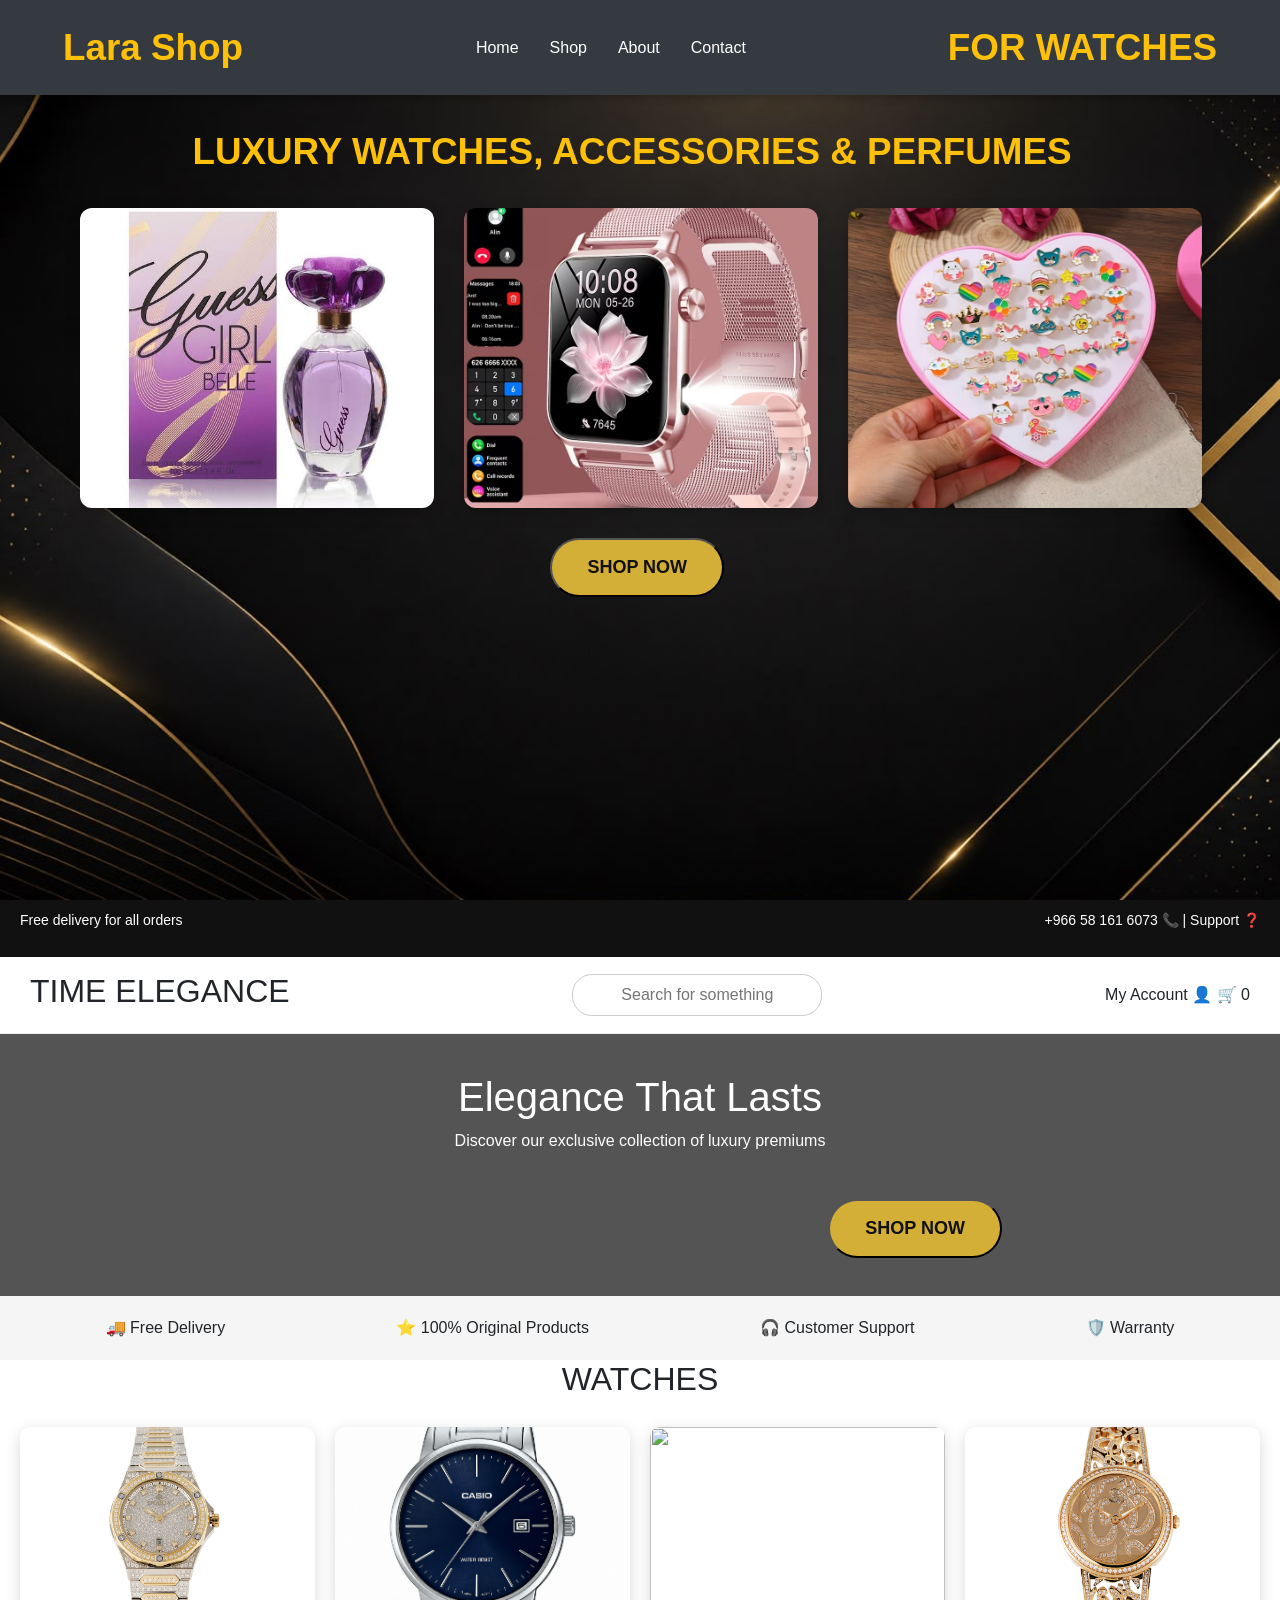
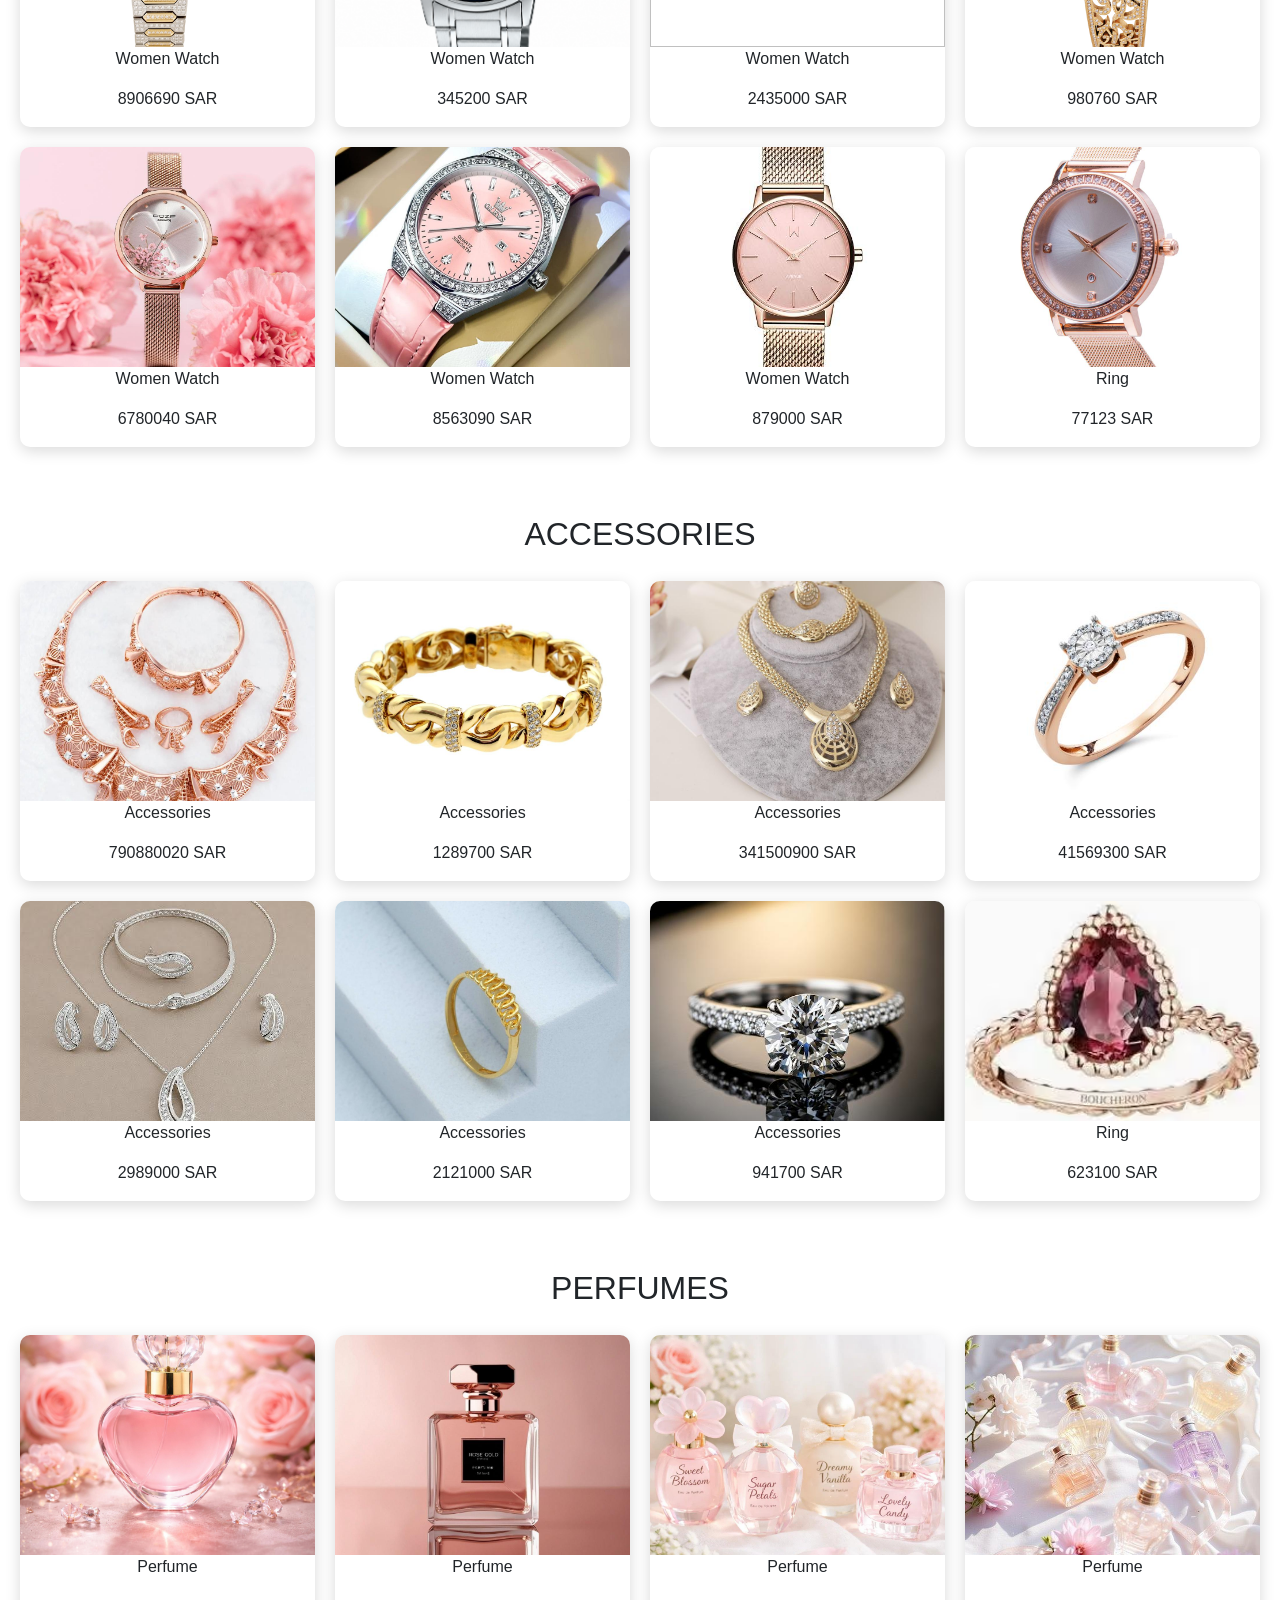
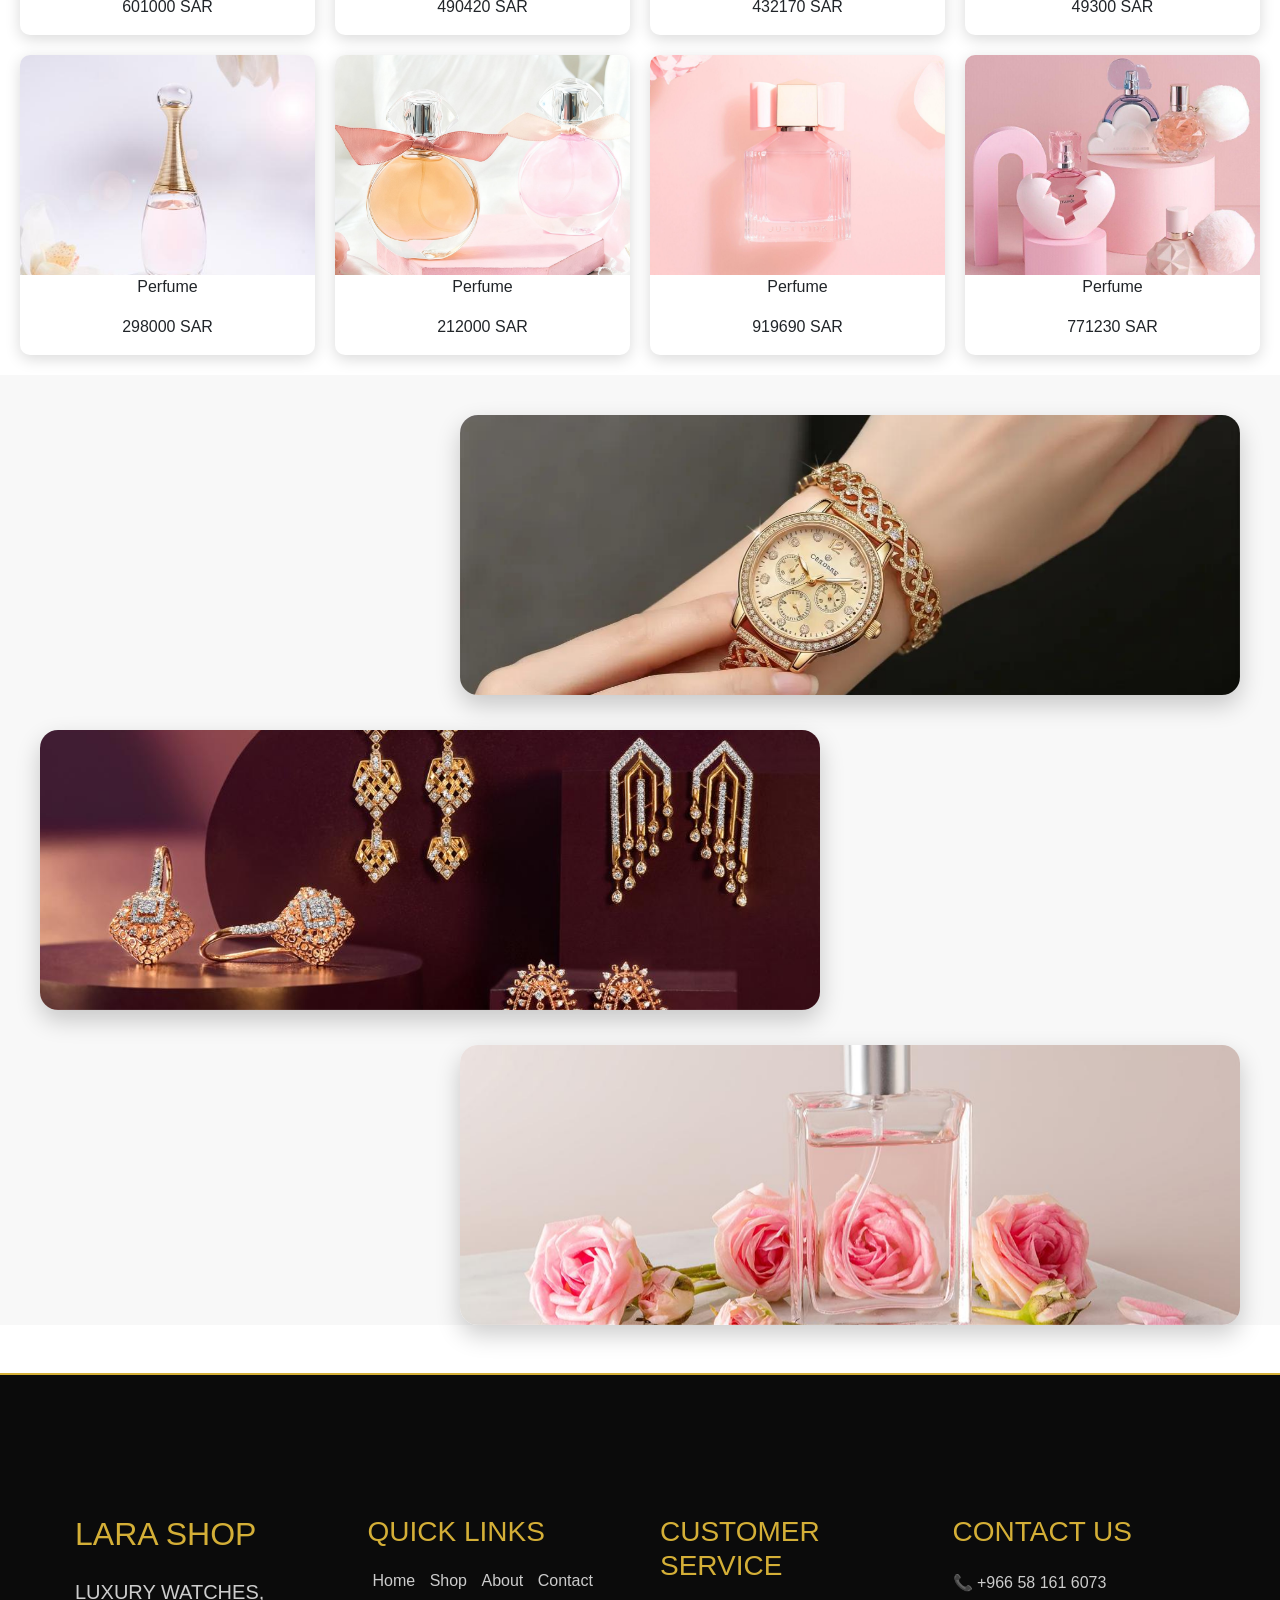
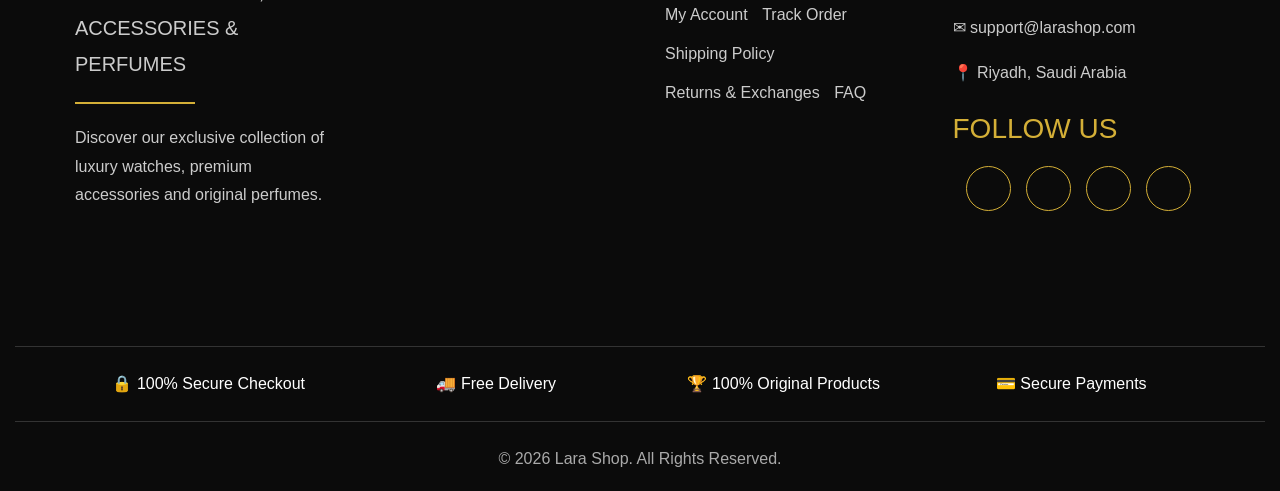
==== index.html @ 18b5d40b "kjhgf" ====
<!DOCTYPE html>
<html lang="en">

<head>
  <meta charset="utf-8">
  <title>Final Project</title>
  <meta name="viewport" content="width=device-width, initial-scale=1">
    <link rel="stylesheet" href="imageHover/imagehover.min.css">
    <link rel="stylesheet" href="css/style-blog.css">
    <link rel="stylesheet" href="../lara_--_shop/font/css/all.min.css">
    <link rel="stylesheet" href="css/comman.css">
    <link rel="stylesheet" href="css/style.css">
    <link rel="stylesheet" href="https://cdn.jsdelivr.net/npm/bootstrap@4.6.2/dist/css/bootstrap.min.css" integrity="sha384-xOolHFLEh07PJGoPkLv1IbcEPTNtaed2xpHsD9ESMhqIYd0nLMwNLD69Npy4HI+N" crossorigin="anonymous">
</head>

<body>
<style>
  /* ******* Comman ************** */
.font{
    font-family:Georgia, 'Times New Roman', Times, serif;
}

.font2{
    font-family: 'Times New Roman', Times, serif;
}

.text-color-orange{
    color:#f2745f;
}

.background-color-orange{
    background-color: #f2745f;
}

.letterSpacing{
    letter-spacing: 0.5px;
}

.background-color-blue{
    background-color: #eaf0ff;
}


/* ********** header *********** */


.title{
    text-shadow: 2px 2px 4px rgba(220, 79, 79, 0.5);
    -webkit-text-stroke: 2px #f2745f;
}

.line{
    width:80%;
}

.link-nav a{
    text-decoration: none;
    color: rgb(63, 62, 62,.9);
    font-weight:100;
}

.btn-nav{
    border-color: #f2745f;
}


/* ************ Footer ************ */
footer {
	background-color: #363e50;
}

footer p {
	line-height: 120px;
	color: #fff;
	margin-top: 5px;
    transition: all 2s;
}

footer p:hover{
    color:#f2745f;
}

footer ul {
	list-style: none;
}

footer ul li {
	display: inline-block;
	margin: 0px 5px;
}

.icon{
   transform: all 2s;
}

.icon:hover {
	color: #f2745f;	
}
/* *********** Home ************* */
section.page-heading {
	background-repeat: no-repeat;
	background-size: cover;
	background-position: center center;
	text-align: center; 
    color:white;
}

/* ********** blog *********** */
.blog-post{
    position: relative;
    background-color: rgba(152, 159, 197, 0.2);
}

.img-blog{
    height: 300px;
}

.blog-content h4 {
	font-family: 'Spectral', serif;
	font-size: 21px;
	color: #121212;
}

.blog-content span {
	font-size: 13px;
	color: #7a7a7a;
	display: inline-block;
}

.blog-content .text-button a {
	font-size: 13px;
	font-weight: 500;
	color: #f2745f;
	text-decoration: none;
	text-transform: uppercase;
	margin-top: 12px;
	display: inline-block;
}



.blog-post .date {
	font-size: 17px;
	color: #f2745f;
	font-weight: 500;
	letter-spacing: 0.5px;
    display: inline-flex;
	position: absolute;
	left: 0px;
	top: 0px;
	background-color: rgba(250, 250, 250, 0.9);
}

.link-page{
    text-decoration: none;
    color: #f2745f;
}

/* ************ Blog ********* */
.blog-section{
	box-shadow: 1px 1px 10px #7a7a7a;
	border-top: 1px #121212 solid;
}
body{
  margin:0;
  font-family:Arial;
  overflow-x:hidden;
}

/* ================= TOP BAR ================= */
.top-bar{
  display:flex;
  justify-content:space-between;
  padding:10px 20px;
  background:#111;
  color:#fff;
  font-size:14px;
}

/* ================= NAVBAR ================= */
.navbar{
  padding:15px 0;
  box-shadow:0 2px 10px rgba(0,0,0,0.3);
}

.navbar-nav .nav-link{
  color:#fff !important;
  margin-left:15px;
}

.navbar-nav .nav-link:hover{
  color:#f4c430 !important;
}

/* ================= HERO ================= */
.hero{
  background-image:url("images/black-gold-luxury-bg.png.jpeg");
  background-size:cover;
  min-height:100vh;
  color:white;
  padding-bottom:40px;
}

.f-h{
  color:white;
}

/* ================= BUTTON ================= */
.btn-shop{
  display:inline-block;
  margin-top:20px;
  padding:12px 30px;
  background:#d4af37;
  color:black;
  text-decoration:none;
  border-radius:25px;
  font-weight:bold;
  transition:0.3s;
}

.btn-shop:hover{
  background:#fff;
  color:#d4af37;
}

/* ================= HEADER ================= */
header{
  display:flex;
  justify-content:space-between;
  align-items:center;
  padding:15px 30px;
  border-bottom:1px solid #eee;
}

.search input{
  padding:8px 15px;
  width:250px;
  border-radius:20px;
  border:1px solid #ccc;
}

/* ================= FEATURES ================= */
.features{
  display:flex;
  justify-content:space-around;
  padding:20px;
  background:#f5f5f5;
  flex-wrap:wrap;
}

/* ================= GRID PRODUCTS ================= */
.grid{
  display:grid;
  grid-template-columns:repeat(4,1fr);
  gap:20px;
  padding:20px;
}

.card{
  border:none;
  box-shadow:0 4px 15px rgba(0,0,0,0.15);
  border-radius:10px;
  overflow:hidden;
}

.card img{
  width:100%;
  height:220px;
  object-fit:cover;
}

/* ================= CAROUSEL FIX (IMPORTANT) ================= */
.carousel{
  border-radius:12px;
  overflow:hidden;
  box-shadow:0 5px 15px rgba(0,0,0,0.2);
}

.carousel-inner img{
  width:100%;
  height:300px;
  object-fit: cover;
}
.carousel-container .carousel {
  height: 280px;
  background: #fff;
  border-radius: 18px;
}

/* مهم جدًا */
.carousel-container .carousel-inner,
.carousel-container .carousel-item {
  height: 100%;
}

/* ============ STATS ============ */
.stats {
  background: #fff;
  text-align: center;
}

.stats h2 {
  color: #f2745f;
  font-weight: bold;
  margin-bottom: 40px;
}

.stats .box h3 {
  font-size: 28px;
  color: #222;
}

.stats .box p {
  color: #6c757d;
  font-size: 94px;
}

/* ============ CONTACT BAR ============ */
.contact-bar {
  background-color: #f2745f;
  color: #fff;
  text-align: center;
  padding: 25px 0;
  font-size: 22px;
  font-weight: bold;
}

/* ============ FOOTER ============ */
footer {
  background-color: #343a40;
  padding: 25px 0;
  color: #fff;
}

/* social icons */
.social-icons {
  list-style: none;
  display: flex;
  justify-content: center;
  gap: 20px;
  padding: 0;
  margin: 0;
}

.social-icons i {
  color: #fff;
  transition: 0.3s;
  cursor: pointer;
}

.social-icons i:hover {
  color: #f2745f;
  transform: scale(1.2);
}

/* text */


/* ============ RESPONSIVE ============ */
@media (max-width: 768px) {
  .stats .box {
    margin-bottom: 25px;
  }

  .contact-bar {
    font-size: 18px;
  }
}
.carousel-container .carousel img {
  width: 100%;
  height: 100%;
  object-fit: contain;   /* يمنع القص نهائيًا */
  display: block;
}
/* ================= HERO TEXT ================= */
.hero-text{
  background-color:rgb(84,84,84);
  padding:3%;
  text-align:center;
  color:white;
}

/* ================= RESPONSIVE ================= */

/* Tablet */
@media (max-width:992px){
  .grid{
    grid-template-columns:repeat(2,1fr);
  }

  .carousel-inner img{
    height:250px;
  }
}

/* Mobile */
@media (max-width:768px){
  .grid{
    grid-template-columns:1fr;
  }

  .carousel-inner img{
    height:220px;
  }

  header{
    flex-direction:column;
    gap:10px;
    text-align:center;
  }

  .search input{
    width:200px;
  }
}

/* Small Mobile */
@media (max-width:576px){
  .carousel-inner img{
    height:180px;
  }
}
/* CONTAINER */
.carousel-container {
  display: flex;
  flex-direction: column;
  gap: 35px;
  padding: 40px;
  background: #f8f8f8;
  align-items: center;
}

/* CAROUSEL BASE */
.carousel-container .carousel {
  width: 65%;
  height: 280px;   /* قللنا الطول */
  border-radius: 18px;
  overflow: hidden;
  box-shadow: 0 10px 25px rgba(0, 0, 0, 0.2);
}

/* IMAGES */
.carousel-container .carousel img {
  width: 100%;
  height: 100%;
  object-fit: cover;
}

/* RIGHT / LEFT POSITION */
#carouselWatch {
  align-self: flex-end;
}

#carouselAccessories {
  align-self: flex-start;
}

#carouselPerfume {
  align-self: flex-end;
}

/* ================= RESPONSIVE ================= */

/* TABLET */
@media (max-width: 992px) {
  .carousel-container .carousel {
    width: 80%;
    height: 250px;
  }
}

/* MOBILE */
@media (max-width: 768px) {
  .carousel-container {
    padding: 20px;
  }

  .carousel-container .carousel {
    width: 95%;
    height: 220px;
    align-self: center !important;
  }
}

/* SMALL MOBILE */
@media (max-width: 480px) {
  .carousel-container .carousel {
    height: 190px;
  }
}
body{
  margin:0;
  font-family:Arial;
  overflow-x:hidden;
}

/* ================= TOP BAR ================= */
.top-bar{
  display:flex;
  justify-content:space-between;
  padding:10px 20px;
  background:#111;
  color:#fff;
  font-size:14px;
}
@media (max-width: 768px) {

    .f-h{
        font-size: 24px;
        padding: 0 10px;
    }

    .carousel-img{
        height: 250px;
        object-fit: cover;
    }

    .btn-shop{
        width: 80%;
    }

}
.my-div{
    font-size: 2.3rem;
    font-weight: bold;
    color: #ffc107;
    transition: color 1.5s ease;
}

.my-div:hover{
    color: white !important;
}
/* ================= NAVBAR ================= */
.navbar{
  padding:15px 0;
  box-shadow:0 2px 10px rgba(0,0,0,0.3);
}

.navbar-nav .nav-link{
  color:#fff !important;
  margin-left:15px;
}

.navbar-nav .nav-link:hover{
  color:#f4c430 !important;
  text-decoration: underline;
  transition: 3s none;
}

/* ================= HERO ================= */
.hero{
  background-image:url("../images/black-gold-luxury-bg.png.jpeg");
  background-size:cover;
  background-position:center;
  height:600px;
}
.f-h{
  color:white;
}

/* ================= BUTTON ================= */
.btn-shop {
    display: inline-block;
    margin-top: 30px;
    margin-left: 43vw;
    padding: 14px 35px;
    background-color: #d4af37;
    color: #111;
    text-decoration: none;
    font-size: 18px;
    font-weight: bold;
    border-radius: 30px;
    transition: 0.3s ease;
}
.btn-shop:hover {
      background-color: #fff;
      color: #d4af37;
      transform: translateY(-3px);
  }
  .btn-shop1 {
    display: inline-block;
    margin-top: 20px;
    padding: 14px 35px;
    background-color: #d4af37;
    color: #111;
    text-decoration: none;
    font-size: 18px;
    font-weight: bold;
    border-radius: 30px;
    transition: 0.3s ease;
}
.btn-shop1:hover {
      background-color: #fff;
      color: #d4af37;
      transform: translateY(-3px);
  }
  /* ================= HEADER ================= */
  header{
    display:flex;
    justify-content:space-between;
    align-items:center;
    padding:15px 30px;
    border-bottom:1px solid #eee;
  }

  .search input{
    padding:8px 15px;
    width:250px;
    border-radius:20px;
    border:1px solid #ccc;
  }

  /* ================= FEATURES ================= */
  .features{
    display:flex;
    justify-content:space-around;
    padding:20px;
    background:#f5f5f5;
    flex-wrap:wrap;
  }

  /* ================= GRID PRODUCTS ================= */
  .grid{
    display:grid;
    grid-template-columns:repeat(4,1fr);
    gap:20px;
    padding:20px;
  }

  .card{
    border:none;
    box-shadow:0 4px 15px rgba(0,0,0,0.15);
    border-radius:10px;
    overflow:hidden;
  }

  .card img{
    width:100%;
    height:220px;
    object-fit:cover;
  }

  /* ================= CAROUSEL FIX (IMPORTANT) ================= */
  .carousel{
    border-radius:12px;
    overflow:hidden;
    box-shadow:0 5px 15px rgba(0,0,0,0.2);
  }

  .carousel-inner img{
    width:100%;
    height:300px;
    object-fit: cover;
  }
  .carousel-container .carousel {
    height: 280px;
    background: #fff;
    border-radius: 18px;
  }

  /* مهم جدًا */
.carousel-container .carousel-inner,
.carousel-container .carousel-item {
  height: 100%;
}

/* ============ STATS ============ */
.stats {
  padding: 60px 0;
  background: #fff;
  text-align: center;
}

.stats h2 {
  color: #f2745f;
  font-weight: bold;
  margin-bottom: 40px;
}

.stats .box h3 {
  font-size: 28px;
  color: #222;
}

.stats .box p {
  color: #6c757d;
  font-size: 94px;
}

/* ============ CONTACT BAR ============ */
.contact-bar {
  background-color: #f2745f;
  color: #fff;
  text-align: center;
  padding: 25px 0;
  font-size: 22px;
  font-weight: bold;
}

/* ============ FOOTER ============ */
footer {
  background-color: #343a40;
  padding: 25px 0;
  color: #fff;
}

/* social icons */
.social-icons {
  list-style: none;
  display: flex;
  justify-content: center;
  gap: 20px;
  padding: 0;
  margin: 0;
}

.social-icons i {
  color: #fff;
  transition: 0.3s;
  cursor: pointer;
}

.social-icons i:hover {
  color: #f2745f;
  transform: scale(1.2);
}

/* text */

/* ============ RESPONSIVE ============ */
@media (max-width: 768px) {
  .stats .box {
    margin-bottom: 25px;
  }

  .contact-bar {
    font-size: 18px;
  }
}
.carousel-container .carousel img {
  width: 100%;
  height: 100%;
  object-fit: contain;   /* يمنع القص نهائيًا */
  display: block;
}
/* ================= HERO TEXT ================= */
.hero-text{
  background-color:rgb(84,84,84);
  padding:3%;
  color:white;
}

/* ================= RESPONSIVE ================= */

/* Tablet */
@media (max-width:992px){
  .grid{
    grid-template-columns:repeat(2,1fr);
  }

  .carousel-inner img{
    height:250px;
  }
}

/* Mobile */
@media (max-width:768px){
  .grid{
    grid-template-columns:1fr;
  }

  .carousel-inner img{
    height:220px;
  }

  header{
    flex-direction:column;
    gap:10px;
    text-align:center;
  }

  .search input{
    width:200px;
  }
}

/* Small Mobile */
@media (max-width:576px){
  .carousel-inner img{
    height:180px;
  }
}
/* CONTAINER */
.carousel-container {
  display: flex;
  flex-direction: column;
  gap: 35px;
  padding: 40px;
  background: #f8f8f8;
  align-items: center;
}

/* CAROUSEL BASE */
.carousel-container .carousel {
  width: 65%;
  height: 280px;   /* قللنا الطول */
  border-radius: 18px;
  overflow: hidden;
  box-shadow: 0 10px 25px rgba(0, 0, 0, 0.2);
}

/* IMAGES */
.carousel-container .carousel img {
  width: 100%;
  height: 100%;
  object-fit: cover;
}

/* RIGHT / LEFT POSITION */
#carouselWatch {
  align-self: flex-end;
}

#carouselAccessories {
  align-self: flex-start;
}

#carouselPerfume {
  align-self: flex-end;
}

/* ================= RESPONSIVE ================= */

/* TABLET */
@media (max-width: 992px) {
  .carousel-container .carousel {
    width: 80%;
    height: 250px;
  }
}

/* MOBILE */
@media (max-width: 768px) {
  .carousel-container {
    padding: 20px;
  }

  .carousel-container .carousel {
    width: 95%;
    height: 220px;
    align-self: center !important;
  }
}

/* SMALL MOBILE */
@media (max-width: 480px) {
  .carousel-container .carousel {
    height: 190px;
  }
}
.footer{
    width:100%;
    background:#0b0b0b;
    color:#fff;
    margin-top:50px;
    border-top:2px solid #d4af37;
}

.footer-content{
    width:100%;
    padding:70px 60px;
    display:grid;
    grid-template-columns:repeat(4,1fr);
    gap:40px;
}

.footer-box h2,
.footer-box h3{
    color:#d4af37;
}

.subtitle{
    font-size:20px;
    line-height:1.8;
}
html,
body{
    margin:0;
    padding:0;
    overflow-x:hidden;
}
.footer{
    margin-bottom:0 !important;
    padding-bottom:0 !important;
}
.copyright{
    margin-bottom:0 !important;
}
body{
    margin:0;
    padding:0;
}

.footer{
    margin-bottom:0;
}
footer{
    display:block;
    margin:0 !important;
}

body{
    min-height:auto !important;
}

section:last-child{
    margin-bottom:0 !important;
    padding-bottom:0 !important;
}
.carousel-container{
    margin-bottom:0 !important;
    padding-bottom:0 !important;
}

section{
    margin-bottom:0 !important;
}

.footer{
    margin-top:10 !important;
}

.footer .copyright{
    padding-bottom:20px;
    margin-bottom:0;
}

html,
body{
    margin:0;
    padding:0;
}
.navbar-brand:last-child{
    margin-left:auto;
}
.footer {
  background: #0d0d0d;
  color: #fff;
  padding: 70px 0 20px;
  margin-top: 50px;
  border-top: 1px solid #d4af37;
}

.footer .container {
  width: 90%;
  margin: auto;
}

.footer-content {
  display: grid;
  grid-template-columns: repeat(4, 1fr);
  gap: 40px;
}

.footer-box h2,
.footer-box h3 {
  color: #d4af37;
  margin-bottom: 20px;
}

.subtitle {
  font-size: 20px;
  margin-bottom: 20px;
}

.line {
  width: 120px;
  height: 2px;
  background: #d4af37;
  margin: 20px 0;
}

.footer-box p {
  color: #ccc;
  line-height: 1.8;
}

.footer-box ul {
  list-style: none;
  padding: 0;
}

.footer-box ul li {
  margin-bottom: 15px;
}

.footer-box ul li a {
  text-decoration: none;
  color: #ccc;
  transition: 0.3s;
}

.footer-box ul li a:hover {
  color: #d4af37;
  padding-left: 5px;
}

.follow {
  margin-top: 30px;
}

.social-icons {
  display: flex;
  gap: 15px;
  margin-top: 15px;
}

.social-icons a {
  width: 45px;
  height: 45px;
  border: 1px solid #d4af37;
  border-radius: 50%;
  display: flex;
  justify-content: center;
  align-items: center;
  color: #d4af37;
  text-decoration: none;
  transition: 0.3s;
}
.hero-text
.social-icons a:hover {
  background: #d4af37;
  color: #000;
}

.footer-features {
  margin-top: 50px;
  padding: 25px 0;
  border-top: 1px solid #333;
  border-bottom: 1px solid #333;

  display: grid;
  grid-template-columns: repeat(4, 1fr);

  text-align: center;
  gap: 20px;
}

.copyright {
  text-align: center;
  padding-top: 25px;
  color: #aaa;
}

/* Responsive */

@media(max-width:992px) {

  .footer-content {
    grid-template-columns: repeat(2, 1fr);
  }

  .footer-features {
    grid-template-columns: repeat(2, 1fr);
  }
}

@media(max-width:768px) {

  .footer-content {
    grid-template-columns: 1fr;
    text-align: center;
  }

  .line {
    margin: 20px auto;
  }

  .social-icons {
    justify-content: center;
  }

  .footer-features {
    grid-template-columns: 1fr;
  }
}
.container,
.container-fluid,
.hero,
section{
    width:100% !important;
    max-width:100% !important;
}
.row{
   width: 90vw; 
   margin-left: 3.9vw;
}
.carousel-container{
    width:100%;
}

.line{
    width:120px;
    height:2px;
    background:#d4af37;
    margin:20px 0;
}

.footer-box p{
    color:#ccc;
    line-height:1.8;
}

.footer-box ul{
    list-style:none;
    padding:0;
}

.footer-box ul li{
    margin-bottom:15px;
}

.footer-box ul li a{
    text-decoration:none;
    color:#ccc;
    transition:.3s;
}

.footer-box ul li a:hover{
    color:#d4af37;
}

.follow{
    margin-top:25px;
}

.social-icons{
    display:flex;
    gap:15px;
}

.social-icons a{
    width:45px;
    height:45px;
    border:1px solid #d4af37;
    border-radius:50%;
    display:flex;
    justify-content:center;
    align-items:center;
    color:#d4af37;
    text-decoration:none;
    transition:.3s;
}

.social-icons a:hover{
    background:#d4af37;
    color:#000;
}

.footer-features{
    width:100%;
    display:grid;
    grid-template-columns:repeat(4,1fr);
    text-align:center;
    padding:25px 60px;
    border-top:1px solid #333;
    border-bottom:1px solid #333;
}

.copyright{
    text-align:center;
    padding:25px;
    color:#aaa;
}

/* Responsive */

@media(max-width:992px){

    .footer-content{
        grid-template-columns:repeat(2,1fr);
    }

    .footer-features{
        grid-template-columns:repeat(2,1fr);
        gap:20px;
    }
}

@media(max-width:768px){

    .footer-content{
        grid-template-columns:1fr;
        text-align:center;
        padding:50px 20px;
    }

    .line{
        margin:20px auto;
    }

    .social-icons{
        justify-content:center;
    }

    .footer-features{
        grid-template-columns:1fr;
        padding:25px;
    }
}
.footer{
    width:100vw;
    background:#0b0b0b;
    color:white;
    border-top:2px solid #d4af37;
}

</style>
 <section class="hero">

  <!-- Navbar -->
  <nav class="navbar navbar-expand-lg navbar-dark bg-dark">
    <div class="container">

 <a class="navbar-brand" href="#">
    <div class="my-div text-warning fs-2 mx-5 fw-bold">Lara Shop</div>
</a>

      <button class="navbar-toggler" type="button"
        data-bs-toggle="collapse"
        data-bs-target="#nav">
        <span class="navbar-toggler-icon"></span>
      </button>

      <div class="collapse navbar-collapse" id="nav">

        <ul class="navbar-nav mx-auto text-center">
          <li class="nav-item">
            <a class="nav-link first-a" href="#">Home</a>
          </li>

          <li class="nav-item">
            <a class="nav-link first-a" href="#">Shop</a>
          </li>

          <li class="nav-item">
            <a class="nav-link first-a" href="#">About</a>
          </li>

          <li class="nav-item">
            <a class="nav-link first-a" href="#">Contact</a>
          </li>
        </ul>

      </div>

<a class="navbar-brand d-none d-lg-block mx-5" href="#">
    <div class="my-div text-warning fs-2 fw-bold">FOR WATCHES</div>
</a>

    </div>
  </nav>

  <!-- Title -->
  <a class="navbar-brand d-none text-center d-lg-block mt-4 mb-4" href="#">
    <div class="my-div text-warning fs-2 fw-bold">
      LUXURY WATCHES, ACCESSORIES & PERFUMES</div>
</a>
  <!-- Carousels -->
  <div class="container">
    <div class="row g-4">

      <!-- Carousel 1 -->
      <div class="col-12 col-md-6 col-lg-4">

        <div class="carousel slide" data-bs-ride="carousel" data-bs-interval="1500">

          <div class="carousel-inner">

            <div class="carousel-item active">
              <img src="images/images (3).jpg" class="d-block w-100 carousel-img" alt="">
            </div>

            <div class="carousel-item">
              <img src="images/download.avif" class="d-block w-100 carousel-img" alt="">
            </div>

            <div class="carousel-item">
              <img src="images/images (4).jpg" class="d-block w-100 carousel-img" alt="">
            </div>

          </div>

        </div>

      </div>

      <!-- Carousel 2 -->
      <div class="col-12 col-md-6 col-lg-4">

        <div class="carousel slide" data-bs-ride="carousel" data-bs-interval="1500">

          <div class="carousel-inner">

            <div class="carousel-item active">
              <img src="images/a1019459-8f93-40d5-8350-f67927ae7e6f.avif" class="d-block w-100 carousel-img" alt="">
            </div>

            <div class="carousel-item">
              <img src="images/24dc8e8537f44f5da82047d304951df6-goods.avif" class="d-block w-100 carousel-img" alt="">
            </div>

            <div class="carousel-item">
              <img src="images/8b0dc12b-55ff-453a-a3a0-b91309cd4a8a.avif" class="d-block w-100 carousel-img" alt="">
            </div>

          </div>

        </div>

      </div>

      <!-- Carousel 3 -->
      <div class="col-12 col-md-6 col-lg-4">

        <div class="carousel slide" data-bs-ride="carousel" data-bs-interval="1500">

          <div class="carousel-inner">

            <div class="carousel-item active">
              <img src="images/52606da0-7e3f-47b9-9550-f92c69f971fd.avif" class="d-block w-100 carousel-img" alt="">
            </div>

            <div class="carousel-item">
              <img src="images/8ddfe0ba-897e-4702-bb55-b65b856e5af4.avif" class="d-block w-100 carousel-img" alt="">
            </div>

            <div class="carousel-item">
              <img src="images/5a72222d-60bb-4566-a21f-ddcc348b1f46.avif" class="d-block w-100 carousel-img" alt="">
            </div>

          </div>

        </div>

      </div>

    </div>
  </div>
<div>
  <!-- Button -->     <button href="#" class=" text-center btn-shop">SHOP NOW</button>
</div>
</section>

  <!-- TOP BAR -->
  <div class="top-bar">
    <p>Free delivery for all orders</p>
    <div>+966 58 161 6073 📞 | Support ❓</div>
  </div>

  <!-- HEADER -->
  <header>
    <div class="header-right">
      <h2>TIME ELEGANCE</h2>
    </div>

    <div class="search">
      <input type="text" class="px-5" placeholder="Search for something...">
    </div>

    <div class="icons">
      <span>My Account 👤</span>
      <span>🛒 0</span>
    </div>
  </header>

  <!-- HERO TEXT -->
  <section>
    <div class="hero-text">
      <h1 class="text-center">Elegance That Lasts</h1>
      <p class="text-center">Discover our exclusive collection of luxury premiums</p>

  <button href="#" class="btn-shop">SHOP NOW</button>
    </div>

    <!-- FEATURES -->
    <section class="features">
      <div>🚚 Free Delivery</div>
      <div>⭐ 100% Original Products</div>
      <div>🎧 Customer Support</div>
      <div>🛡️ Warranty</div>
    </section>

    <!-- WATCHES -->
    <section class="products text-center">
      <h2>WATCHES</h2>

      <div class="grid">




        <div class="card"><img src="images/Iv2NKIxEPCAQfCX8rxv236CL8lStMN5XFHQeOr8I.webp">
          <p>Women Watch</p>
          <p>8906690 SAR</p>
        </div>
        <div class="card"><img src="images/ChatGPT Image Jun 15, 2026, 01_30_14 PM.png">
          <p>Women Watch</p>
          <p>345200 SAR</p>
        </div>
        <div class="card"><img src="https://images.unsplash.com/photo-1511370235399-1802cae1d32f">
          <p>Women Watch</p>
          <p>2435000 SAR</p>
        </div>
        <div class="card"><img src="images/J19knJLW5drnW2BikftZ7YyP7tAilKlvAhtC0IRG.png">
          <p>Women Watch</p>
          <p>980760 SAR</p>
        </div>

        <div class="card"><img
            src="images/CRkiz-8Vi0KvXIL52kVJ8QaZKof0l3ZD30cu9vY0FLqCIChIV6ByFPyelHHEo49Zjv2g3VXeGCp1yVMcuAybwRvj-s69wbcVgbL6aR65iRL7r6jXIfNC296bDNvu9lfZWpcbxiK7rKDXsIMYzCc0t4xAPZNHWYPntgbuiLGxhZ4.jpg">
          <p>Women Watch</p>
          <p>6780040 SAR</p>
        </div>
        <div class="card"><img
            src="images/jXwrLszGPEbxq-8pK1hEk7ETWk9ly0NGfpOzIOoWpeYqyKaBZVNMgZVDRe8WlcD3q6tQXPD6cz3ybI2JAIHz6AigG5EzWt5qnXbREqoZNxGWlTNJZFsgRd3r1zGc2VrhaSud6T5Sf8uTMDM0PmG-MyLUIzbPvOETt7pu7950PKw.jpg">
          <p>Women Watch</p>
          <p>8563090 SAR</p>
        </div>
        <div class="card"><img
            src="images/dhhHMIvKydDRTzg5CQoi-bp3IWotRcAc0OX35kWmrzSTD-UiO3u-jKjMuAgmD94VddRdRd3vG9uDXKmWS7akwkEdhw-5hsu8tKvmgQ3evkmyXewSfWzUghbu_ri78xEaeMCnFQpqrc8hs_tFr0lUkLbNaoAJVWV-t9qKpwUDhjQ.jpg">
          <p>Women Watch</p>
          <p>879000 SAR</p>
        </div>
        <div class="card"><img src="images/a.jpg">
          <p>Ring</p>
          <p>77123 SAR</p>
        </div>

      </div> <br><br>


      <h2>ACCESSORIES</h2>

      <div class="grid">


        <div class="card"><img
            src="images/1234F4oE7RLLZTagwBY-Z1TSyachCzyIAKflW_rUaaFHwIdXuy50hNkDoX7fmuBZywdub7cNK-PpztzS-wD4L9tjkks9lL7pblVY9C5u5hGDOavkedXpbizyr2Y.jpg">
          <p>Accessories</p>
          <p>790880020 SAR</p>
        </div>
        <div class="card"><img src="images/ABCDLN14Mbbj-SxpwU7Lhvk0Kvbw3Ty0zMAzAEUrmutbJeWNR6RVPDMmMDxoC0.jpg">
          <p>Accessories</p>
          <p>1289700 SAR</p>
        </div>
        <div class="card"><img
            src="images/abcdRfQXz7JHHMBwaVrcBnoT8CyJtxT8vcATVFxgoBKakVw2pCCCWgIYi6OlWxoPtWYq1SmwxSYJ2Vlvjv6ZSRIkjZC5ksM.jpg">
          <p>Accessories</p>
          <p>341500900 SAR</p>
        </div>
        <div class="card"><img
            src="images/efghSVAHzcD-g5kGpGh_8ecV3zwZx6tFDjhtOIOeAZEZfXT6PhlYIWX1Lskmj-WISBG57YtP1kHe8KmCmqbtePZx7B1ZIyaxLqWGe1hU0WztuoE.jpg">
          <p>Accessories</p>
          <p>41569300 SAR</p>
        </div>

        <div class="card"><img
            src="images/haderIhMsu03VN6D6N-Hc_nh2303tnF0cJ7yR-17mNHOQSx1gPgrNjd3ZYDpFuBXFC5Bg2jeGBFgABd94xVmGoRoSgxd-_4BqHprgr18l4RJ_PTTXLv3ZkCuRBN4gbO5CCbSzHdd3cgurUsmyMlEiTu0.jpg">
          <p>Accessories</p>
          <p>2989000 SAR</p>
        </div>
        <div class="card"><img
            src="images/rehabrfrlC-yxRNyYFNu0QeQEyXEGeDI5kVch4_vI7HKUu0MPRnbObcbDYffiCBnm1iCMtHdC0tlfqMozWqhQyZn3m_aCJKXUcIMMzXaFSLrObgGp18TXQ.jpg">
          <p>Accessories</p>
          <p>2121000 SAR</p>
        </div>
        <div class="card"><img src="images/verskQlJVGbIEBI_9unS5_R_9cHO-l53xqJe2HaogwcASa70Xa0iNYC72_k.jpg">
          <p>Accessories</p>
          <p>941700 SAR</p>
        </div>
        <div class="card"><img src="images/shopping.avif">
          <p>Ring</p>
          <p>623100 SAR</p>
        </div>

      </div> <br><br>


      <h2>PERFUMES</h2>

      <div class="grid">

        <div class="card"><img src="images/b.jpg">
          <p>Perfume</p>
          <p>601000 SAR</p>
        </div>
        <div class="card"><img src="images/c.jpg">
          <p>Perfume</p>
          <p>490420 SAR</p>
        </div>
        <div class="card"><img src="images/d.jpg">
          <p>Perfume</p>
          <p>432170 SAR</p>
        </div>
        <div class="card"><img src="images/lolo.jpg">
          <p>Perfume</p>
          <p>49300 SAR</p>
        </div>

        <div class="card"><img src="images/f.jpg">
          <p>Perfume</p>
          <p>298000 SAR</p>
        </div>
        <div class="card"><img src="images/P.jpg">
          <p>Perfume</p>
          <p>212000 SAR</p>
        </div>
        <div class="card"><img src="images/O.jpg">
          <p>Perfume</p>
          <p>919690 SAR</p>
        </div>
        <div class="card"><img src="images/i.jpg">
          <p>Perfume</p>
          <p>771230 SAR</p>
        </div>

      </div>
    </section>

  </section>
  <div class="carousel-container">

    <!-- CAROUSEL 1 -->
    <div id="carouselWatch"
         class="carousel slide carousel-control"
         data-bs-ride="carousel"
         data-bs-interval="1000">

        <div class="carousel-inner">
            <div class="carousel-item active">
                <img src="images/RUMI1.jpg" alt="">
            </div>

            <div class="carousel-item">
                <img src="images/TAKEDOWN.jpg" alt="">
            </div>

            <div class="carousel-item">
                <img src="images/MIRA1.jpg" alt="">
            </div>
        </div>

    </div>

    <!-- CAROUSEL 2 -->
    <div id="carouselAccessories"
         class="carousel slide carousel-control"
         data-bs-ride="carousel"
         data-bs-interval="1000">

        <div class="carousel-inner">
            <div class="carousel-item active">
                <img src="images/HOW ITS DONE DONE DONE.jpg" alt="">
            </div>

            <div class="carousel-item">
                <img src="images/SODA POP.jpg" alt="">
            </div>

            <div class="carousel-item">
                <img src="images/FREE.jpg" alt="">
            </div>
        </div>

    </div>

    <!-- CAROUSEL 3 -->
    <div id="carouselPerfume"
         class="carousel slide carousel-control"
         data-bs-ride="carousel"
         data-bs-interval="1000">

        <div class="carousel-inner">
            <div class="carousel-item active">
                <img src="images/YOUR IDOL.jpg" alt="">
            </div>

            <div class="carousel-item">
                <img src="images/ZOEY1.jpg" alt="">
            </div>

            <div class="carousel-item">
                <img src="images/WHAT IT SOUNDS LIKE.jpg" alt="">
            </div>
        </div>

    </div>

</div> <br><br>

</section>

<footer class="footer">
  <div class="container">

    <div class="footer-content">

      <div class="footer-box">
        <h2>LARA SHOP</h2>
        <p class="subtitle">
          LUXURY WATCHES,<br>
          ACCESSORIES & PERFUMES
        </p>

        <div class="line"></div>

        <p>
          Discover our exclusive collection of luxury watches,
          premium accessories and original perfumes.
        </p>
      </div>

      <div class="footer-box">
        <h3>QUICK LINKS</h3>

        <ul>
          <li><a href="#">Home</a></li>
          <li><a href="#">Shop</a></li>
          <li><a href="#">About</a></li>
          <li><a href="#">Contact</a></li>
        </ul>
      </div>

      <div class="footer-box">
        <h3>CUSTOMER SERVICE</h3>

        <ul>
          <li><a href="#">My Account</a></li>
          <li><a href="#">Track Order</a></li>
          <li><a href="#">Shipping Policy</a></li>
          <li><a href="#">Returns & Exchanges</a></li>
          <li><a href="#">FAQ</a></li>
        </ul>
      </div>

      <div class="footer-box">
        <h3>CONTACT US</h3>

        <p>📞 +966 58 161 6073</p>
        <p>✉ support@larashop.com</p>
        <p>📍 Riyadh, Saudi Arabia</p>

        <h3 class="follow">FOLLOW US</h3>

        <div class="social-icons">
          <a href="#"><i class="fab fa-facebook-f"></i></a>
          <a href="#"><i class="fab fa-instagram"></i></a>
          <a href="#"><i class="fab fa-twitter"></i></a>
          <a href="#"><i class="fab fa-whatsapp"></i></a>
        </div>
      </div>

    </div>

    <div class="footer-features">

      <div>🔒 100% Secure Checkout</div>

      <div>🚚 Free Delivery</div>

      <div>🏆 100% Original Products</div>

      <div>💳 Secure Payments</div>

    </div>

    <div class="copyright">
      © 2026 Lara Shop. All Rights Reserved.
    </div>

  </div>
</footer>
<script src="https://cdn.jsdelivr.net/npm/jquery@3.5.1/dist/jquery.slim.min.js" integrity="sha384-DfXdz2htPH0lsSSs5nCTpuj/zy4C+OGpamoFVy38MVBnE+IbbVYUew+OrCXaRkfj" crossorigin="anonymous"></script>
<script src="https://cdn.jsdelivr.net/npm/bootstrap@4.6.2/dist/js/bootstrap.bundle.min.js" integrity="sha384-Fy6S3B9q64WdZWQUiU+q4/2Lc9npb8tCaSX9FK7E8HnRr0Jz8D6OP9dO5Vg3Q9ct" crossorigin="anonymous"></script>
<script src="../lara_--_shop/font/js/all.min.js"></script>
</body>

</html>
---- css/style-blog.css ----
/* *********** Home ************* */
section.page-heading {
	background-repeat: no-repeat;
	background-size: cover;
	background-position: center center;
	text-align: center; 
    color:white;
}

/* ********** blog *********** */
.blog-post{
    position: relative;
    background-color: rgba(152, 159, 197, 0.2);
}

.img-blog{
    height: 300px;
}

.blog-content h4 {
	font-family: 'Spectral', serif;
	font-size: 21px;
	color: #121212;
}

.blog-content span {
	font-size: 13px;
	color: #7a7a7a;
	display: inline-block;
}

.blog-content .text-button a {
	font-size: 13px;
	font-weight: 500;
	color: #f2745f;
	text-decoration: none;
	text-transform: uppercase;
	margin-top: 12px;
	display: inline-block;
}



.blog-post .date {
	font-size: 17px;
	color: #f2745f;
	font-weight: 500;
	letter-spacing: 0.5px;
    display: inline-flex;
	position: absolute;
	left: 0px;
	top: 0px;
	background-color: rgba(250, 250, 250, 0.9);
}

.link-page{
    text-decoration: none;
    color: #f2745f;
}

/* ************ Blog ********* */
.blog-section{
	box-shadow: 1px 1px 10px #7a7a7a;
	border-top: 1px #121212 solid;
}
body{
  margin:0;
  font-family:Arial;
  overflow-x:hidden;
}

/* ================= TOP BAR ================= */
.top-bar{
  display:flex;
  justify-content:space-between;
  padding:10px 20px;
  background:#111;
  color:#fff;
  font-size:14px;
}

/* ================= NAVBAR ================= */
.navbar{
  padding:15px 0;
  box-shadow:0 2px 10px rgba(0,0,0,0.3);
}

.navbar-nav .nav-link{
  color:#fff !important;
  margin-left:15px;
}

.navbar-nav .nav-link:hover{
  color:#f4c430 !important;
}

/* ================= HERO ================= */
.hero{
  background-image:url("images/black-gold-luxury-bg.png.jpeg");
  background-size:cover;
  min-height:100vh;
  color:white;
  padding-bottom:40px;
}

.f-h{
  color:white;
}

/* ================= BUTTON ================= */
.btn-shop{
  display:inline-block;
  margin-top:20px;
  padding:12px 30px;
  background:#d4af37;
  color:black;
  text-decoration:none;
  border-radius:25px;
  font-weight:bold;
  transition:0.3s;
}

.btn-shop:hover{
  background:#fff;
  color:#d4af37;
}

/* ================= HEADER ================= */
header{
  display:flex;
  justify-content:space-between;
  align-items:center;
  padding:15px 30px;
  border-bottom:1px solid #eee;
}

.search input{
  padding:8px 15px;
  width:250px;
  border-radius:20px;
  border:1px solid #ccc;
}

/* ================= FEATURES ================= */
.features{
  display:flex;
  justify-content:space-around;
  padding:20px;
  background:#f5f5f5;
  flex-wrap:wrap;
}

/* ================= GRID PRODUCTS ================= */
.grid{
  display:grid;
  grid-template-columns:repeat(4,1fr);
  gap:20px;
  padding:20px;
}

.card{
  border:none;
  box-shadow:0 4px 15px rgba(0,0,0,0.15);
  border-radius:10px;
  overflow:hidden;
}

.card img{
  width:100%;
  height:220px;
  object-fit:cover;
}

/* ================= CAROUSEL FIX (IMPORTANT) ================= */
.carousel{
  border-radius:12px;
  overflow:hidden;
  box-shadow:0 5px 15px rgba(0,0,0,0.2);
}

.carousel-inner img{
  width:100%;
  height:300px;
  object-fit: cover;
}
.carousel-container .carousel {
  height: 280px;
  background: #fff;
  border-radius: 18px;
}

/* مهم جدًا */
.carousel-container .carousel-inner,
.carousel-container .carousel-item {
  height: 100%;
}

/* ============ STATS ============ */
.stats {
  background: #fff;
  text-align: center;
}

.stats h2 {
  color: #f2745f;
  font-weight: bold;
  margin-bottom: 40px;
}

.stats .box h3 {
  font-size: 28px;
  color: #222;
}

.stats .box p {
  color: #6c757d;
  font-size: 94px;
}

/* ============ CONTACT BAR ============ */
.contact-bar {
  background-color: #f2745f;
  color: #fff;
  text-align: center;
  padding: 25px 0;
  font-size: 22px;
  font-weight: bold;
}

/* ============ FOOTER ============ */
footer {
  background-color: #343a40;
  padding: 25px 0;
  color: #fff;
}

/* social icons */
.social-icons {
  list-style: none;
  display: flex;
  justify-content: center;
  gap: 20px;
  padding: 0;
  margin: 0;
}

.social-icons i {
  color: #fff;
  transition: 0.3s;
  cursor: pointer;
}

.social-icons i:hover {
  color: #f2745f;
  transform: scale(1.2);
}

/* text */


/* ============ RESPONSIVE ============ */
@media (max-width: 768px) {
  .stats .box {
    margin-bottom: 25px;
  }

  .contact-bar {
    font-size: 18px;
  }
}
.carousel-container .carousel img {
  width: 100%;
  height: 100%;
  object-fit: contain;   /* يمنع القص نهائيًا */
  display: block;
}
/* ================= HERO TEXT ================= */
.hero-text{
  background-color:rgb(84,84,84);
  padding:3%;
  text-align:center;
  color:white;
}

/* ================= RESPONSIVE ================= */

/* Tablet */
@media (max-width:992px){
  .grid{
    grid-template-columns:repeat(2,1fr);
  }

  .carousel-inner img{
    height:250px;
  }
}

/* Mobile */
@media (max-width:768px){
  .grid{
    grid-template-columns:1fr;
  }

  .carousel-inner img{
    height:220px;
  }

  header{
    flex-direction:column;
    gap:10px;
    text-align:center;
  }

  .search input{
    width:200px;
  }
}

/* Small Mobile */
@media (max-width:576px){
  .carousel-inner img{
    height:180px;
  }
}
/* CONTAINER */
.carousel-container {
  display: flex;
  flex-direction: column;
  gap: 35px;
  padding: 40px;
  background: #f8f8f8;
  align-items: center;
}

/* CAROUSEL BASE */
.carousel-container .carousel {
  width: 65%;
  height: 280px;   /* قللنا الطول */
  border-radius: 18px;
  overflow: hidden;
  box-shadow: 0 10px 25px rgba(0, 0, 0, 0.2);
}

/* IMAGES */
.carousel-container .carousel img {
  width: 100%;
  height: 100%;
  object-fit: cover;
}

/* RIGHT / LEFT POSITION */
#carouselWatch {
  align-self: flex-end;
}

#carouselAccessories {
  align-self: flex-start;
}

#carouselPerfume {
  align-self: flex-end;
}

/* ================= RESPONSIVE ================= */

/* TABLET */
@media (max-width: 992px) {
  .carousel-container .carousel {
    width: 80%;
    height: 250px;
  }
}

/* MOBILE */
@media (max-width: 768px) {
  .carousel-container {
    padding: 20px;
  }

  .carousel-container .carousel {
    width: 95%;
    height: 220px;
    align-self: center !important;
  }
}

/* SMALL MOBILE */
@media (max-width: 480px) {
  .carousel-container .carousel {
    height: 190px;
  }
}
---- css/comman.css ----
/* ******* Comman ************** */
.font{
    font-family:Georgia, 'Times New Roman', Times, serif;
}

.font2{
    font-family: 'Times New Roman', Times, serif;
}

.text-color-orange{
    color:#f2745f;
}

.background-color-orange{
    background-color: #f2745f;
}

.letterSpacing{
    letter-spacing: 0.5px;
}

.background-color-blue{
    background-color: #eaf0ff;
}


/* ********** header *********** */


.title{
    text-shadow: 2px 2px 4px rgba(220, 79, 79, 0.5);
    -webkit-text-stroke: 2px #f2745f;
}

.line{
    width:80%;
}

.link-nav a{
    text-decoration: none;
    color: rgb(63, 62, 62,.9);
    font-weight:100;
}

.btn-nav{
    border-color: #f2745f;
}


/* ************ Footer ************ */
footer {
	background-color: #363e50;
}

footer p {
	line-height: 120px;
	color: #fff;
	margin-top: 5px;
    transition: all 2s;
}

footer p:hover{
    color:#f2745f;
}

footer ul {
	list-style: none;
}

footer ul li {
	display: inline-block;
	margin: 0px 5px;
}

.icon{
   transform: all 2s;
}

.icon:hover {
	color: #f2745f;	
}
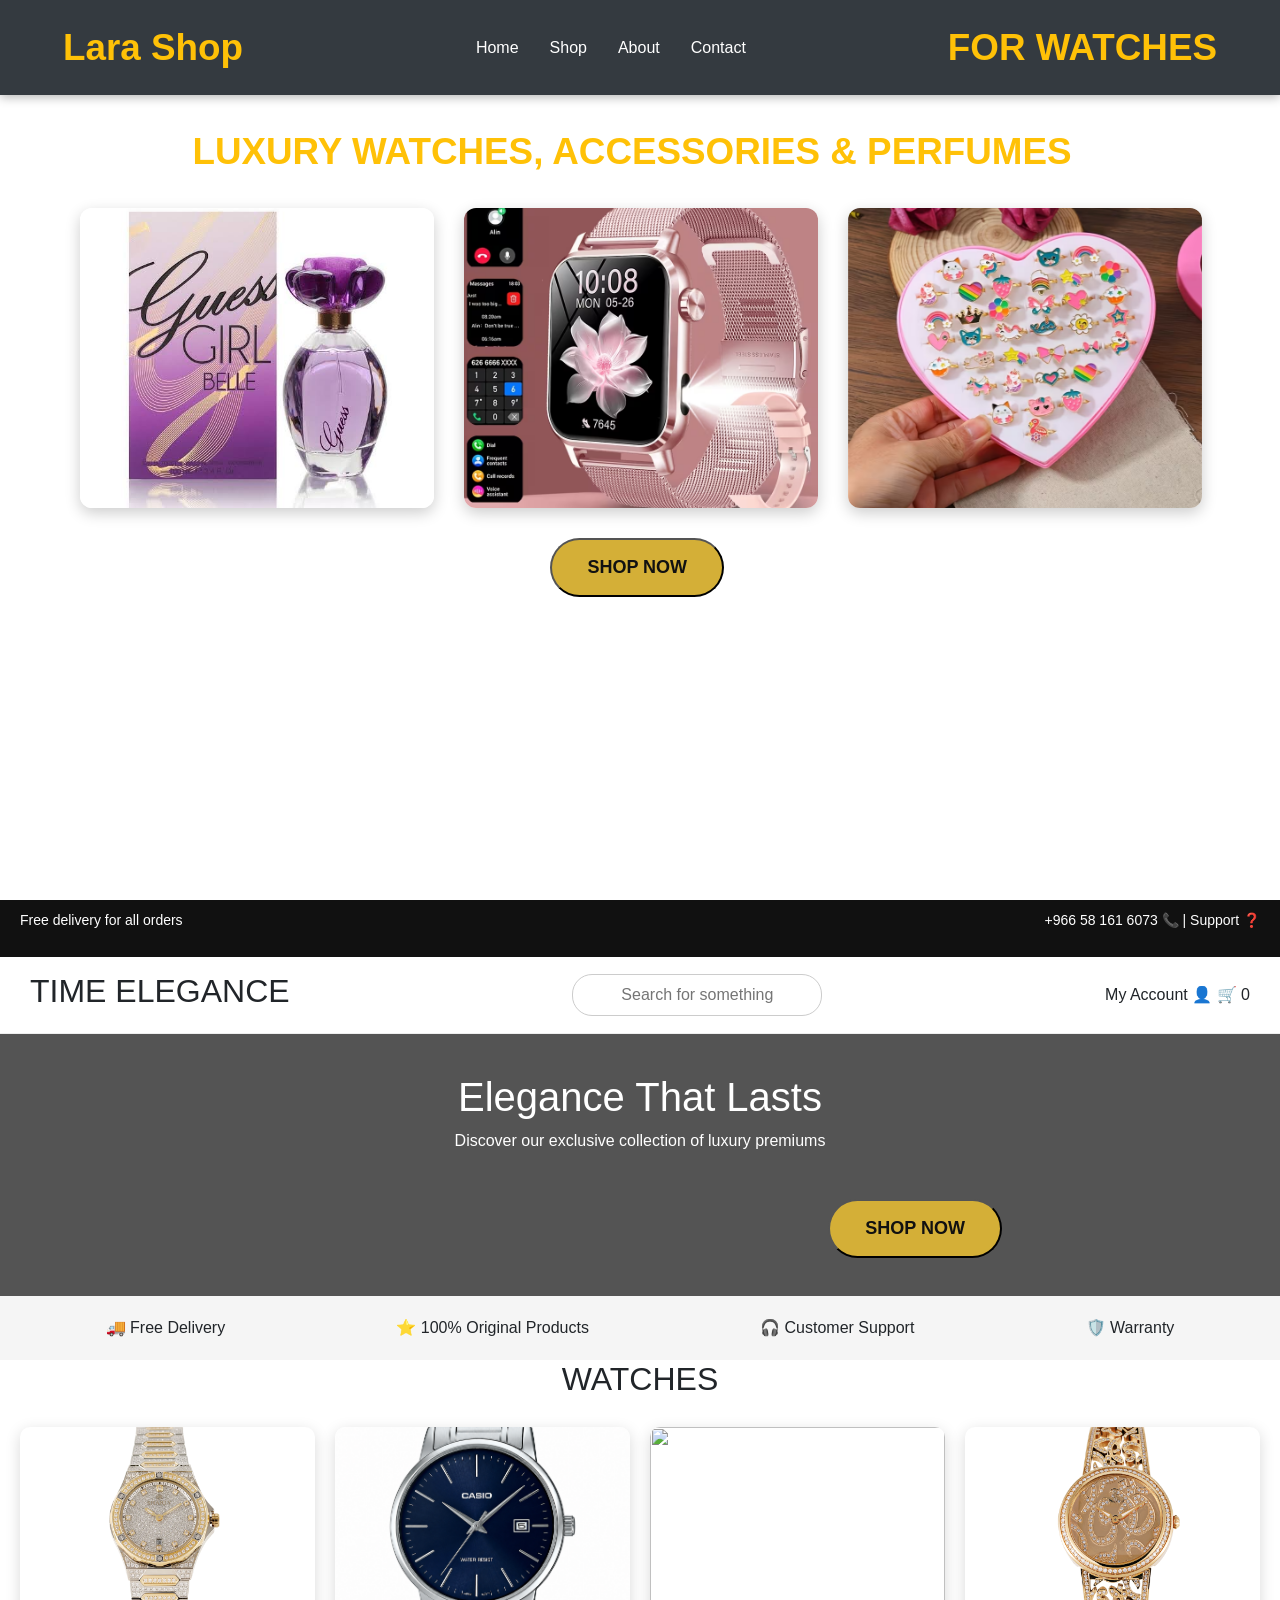
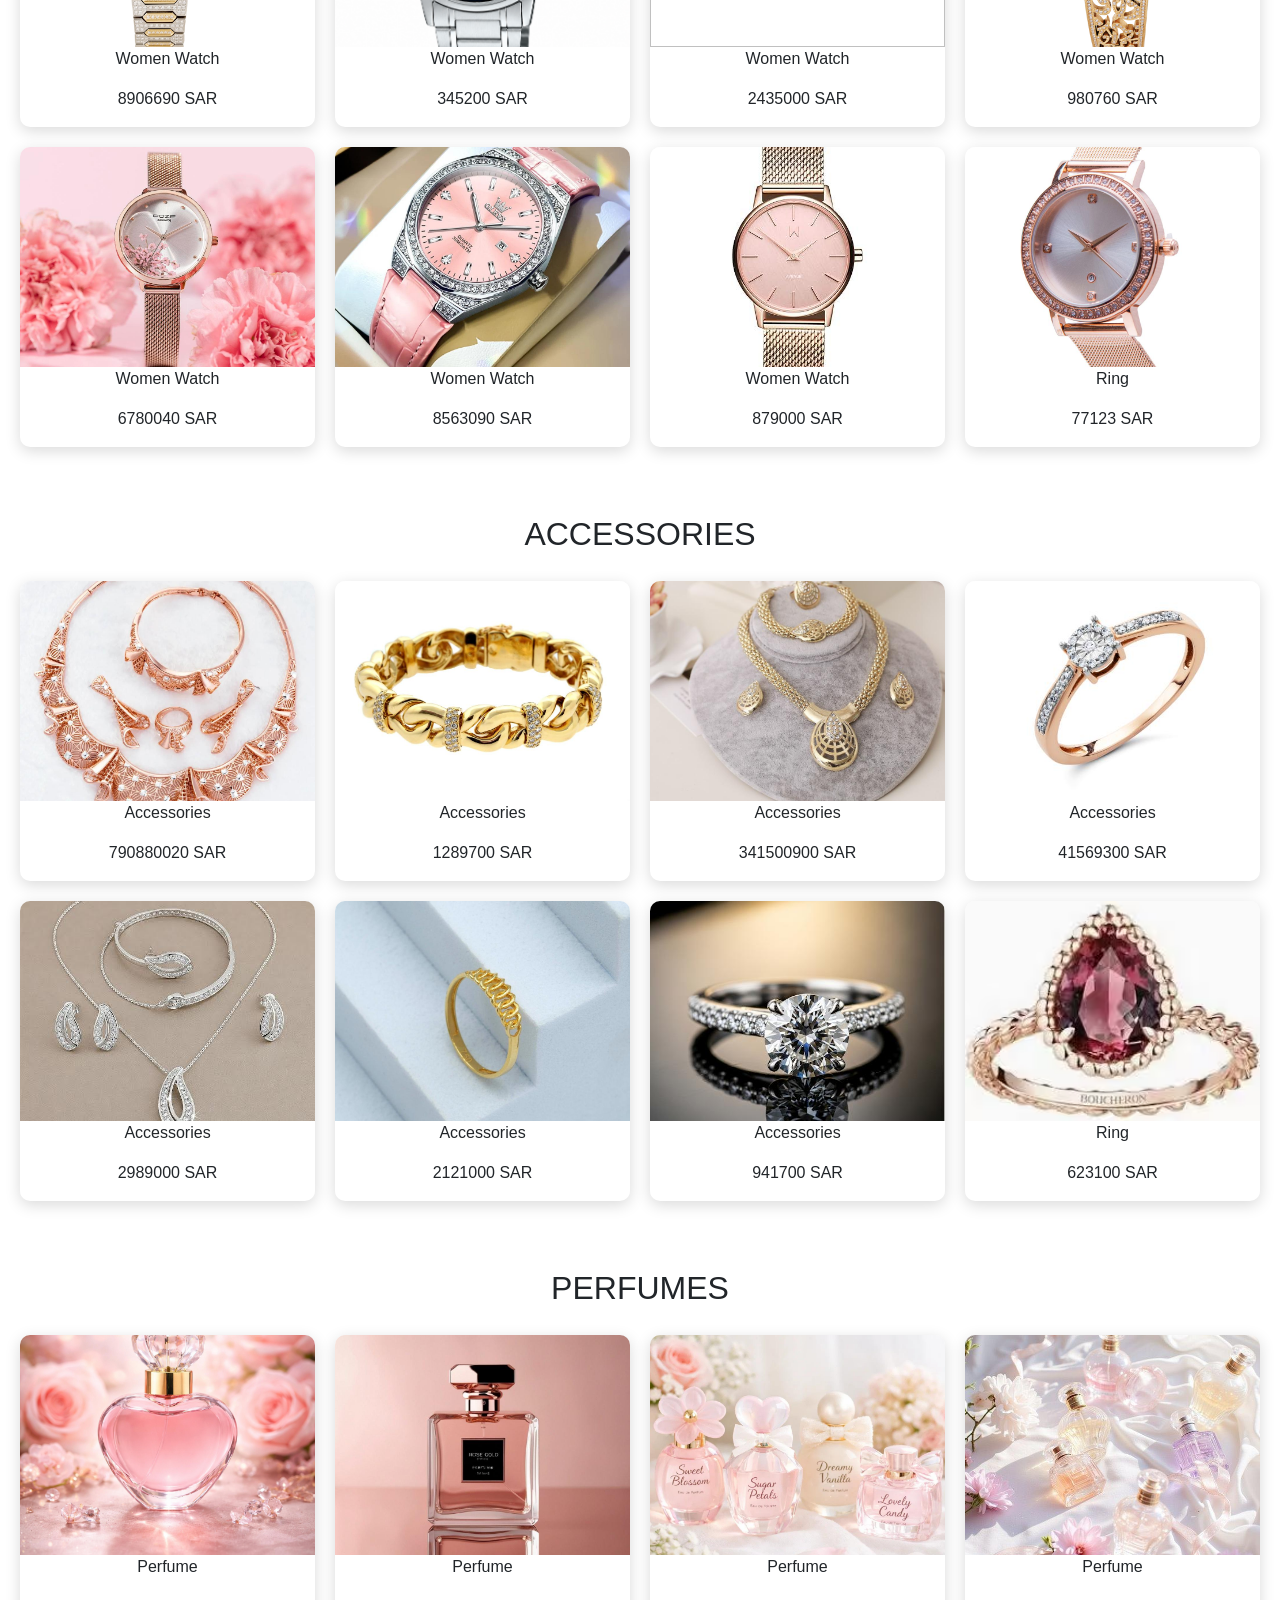
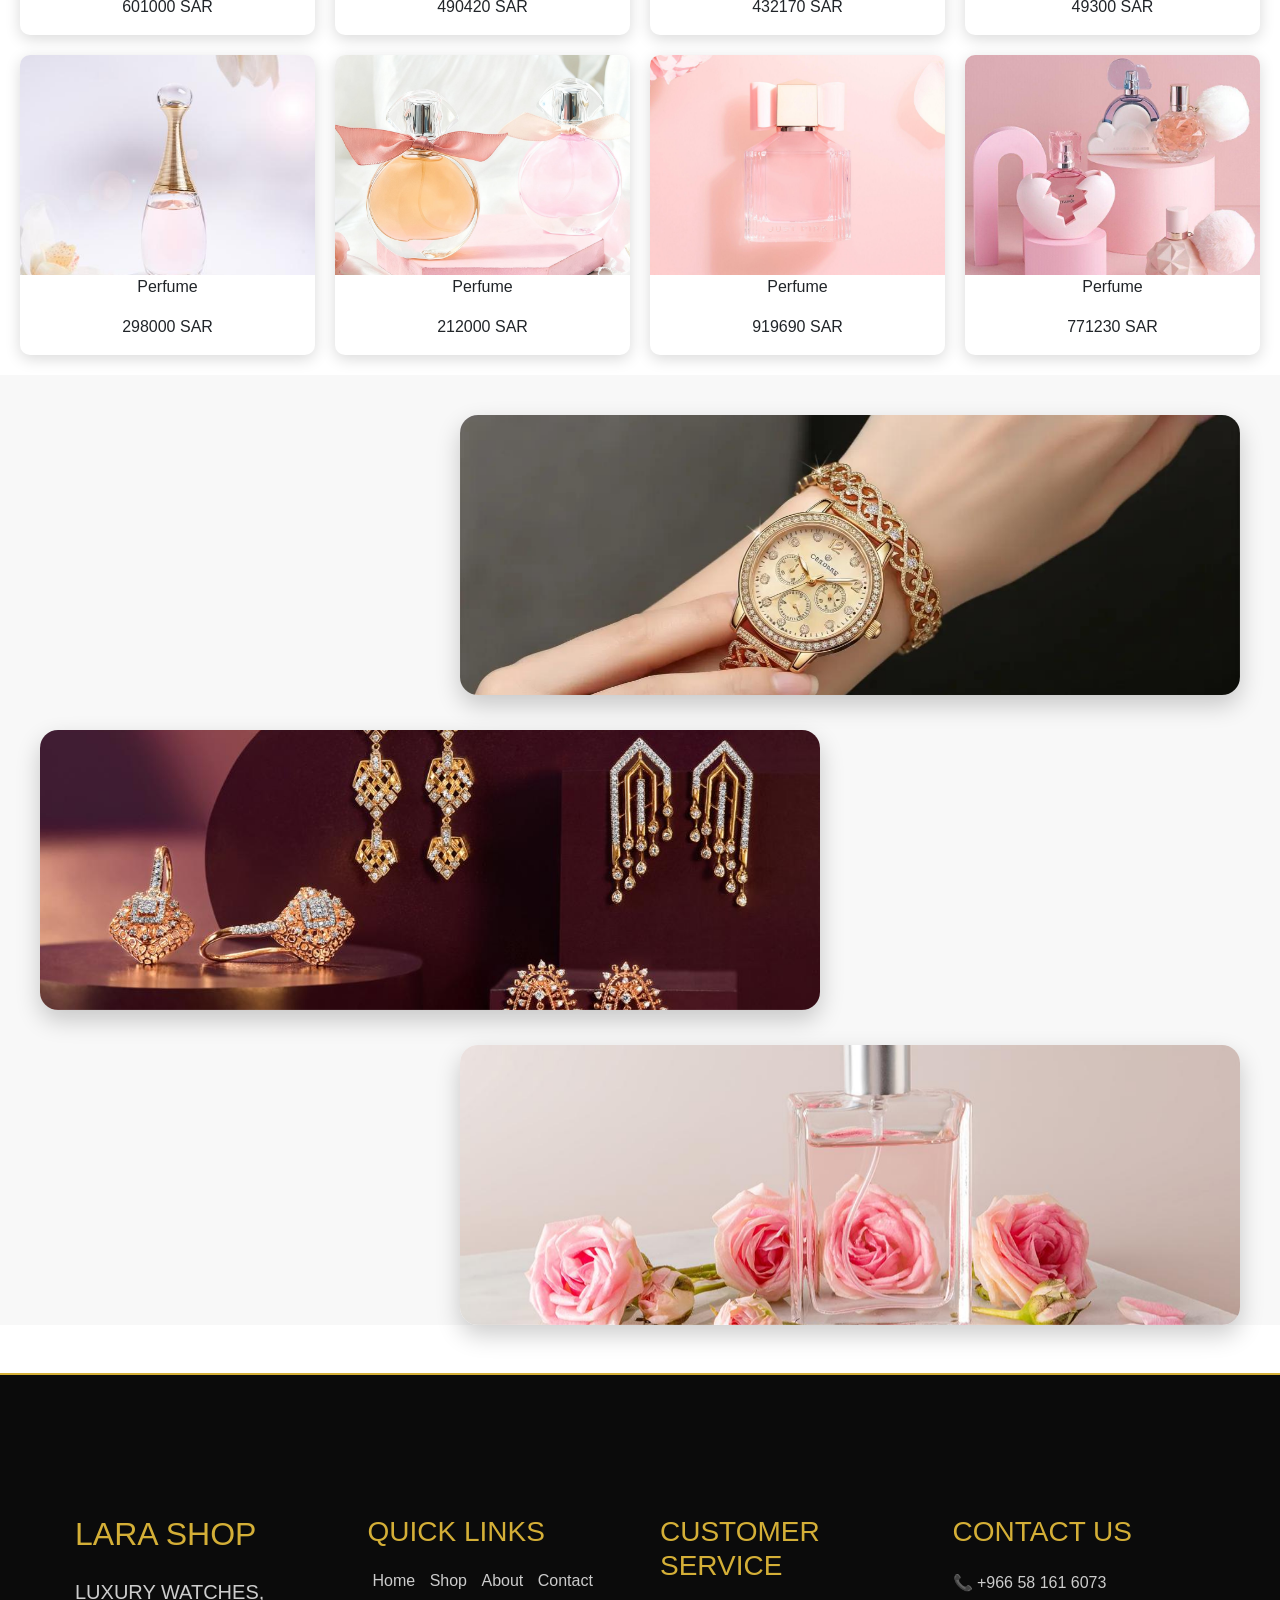
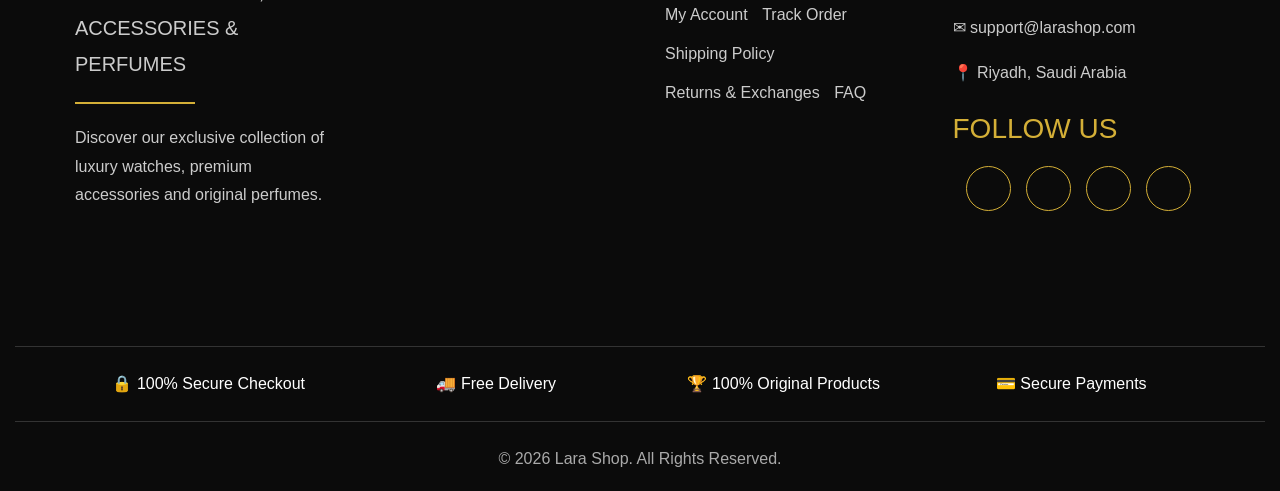
==== commit 78383b16: "Update index.html" ====
--- a/index.html
+++ b/index.html
@@ -6,10 +6,10 @@
   <title>Final Project</title>
   <meta name="viewport" content="width=device-width, initial-scale=1">
     <link rel="stylesheet" href="imageHover/imagehover.min.css">
-    <link rel="stylesheet" href="css/style-blog.css">
+    <!--<link rel="stylesheet" href="css/style-blog.css">-->
     <link rel="stylesheet" href="../lara_--_shop/font/css/all.min.css">
-    <link rel="stylesheet" href="css/comman.css">
-    <link rel="stylesheet" href="css/style.css">
+    <!--<link rel="stylesheet" href="css/comman.css">-->
+    <!--<link rel="stylesheet" href="css/style.css">-->
     <link rel="stylesheet" href="https://cdn.jsdelivr.net/npm/bootstrap@4.6.2/dist/css/bootstrap.min.css" integrity="sha384-xOolHFLEh07PJGoPkLv1IbcEPTNtaed2xpHsD9ESMhqIYd0nLMwNLD69Npy4HI+N" crossorigin="anonymous">
 </head>
 
@@ -194,7 +194,7 @@
 
 /* ================= HERO ================= */
 .hero{
-  background-image:url("images/black-gold-luxury-bg.png.jpeg");
+  background-image:url("../lara_--_shop/images/black-gold-luxury-bg.png.jpeg");
   background-size:cover;
   min-height:100vh;
   color:white;
@@ -548,12 +548,6 @@
 }
 
 /* ================= HERO ================= */
-.hero{
-  background-image:url("../images/black-gold-luxury-bg.png.jpeg");
-  background-size:cover;
-  background-position:center;
-  height:600px;
-}
 .f-h{
   color:white;
 }
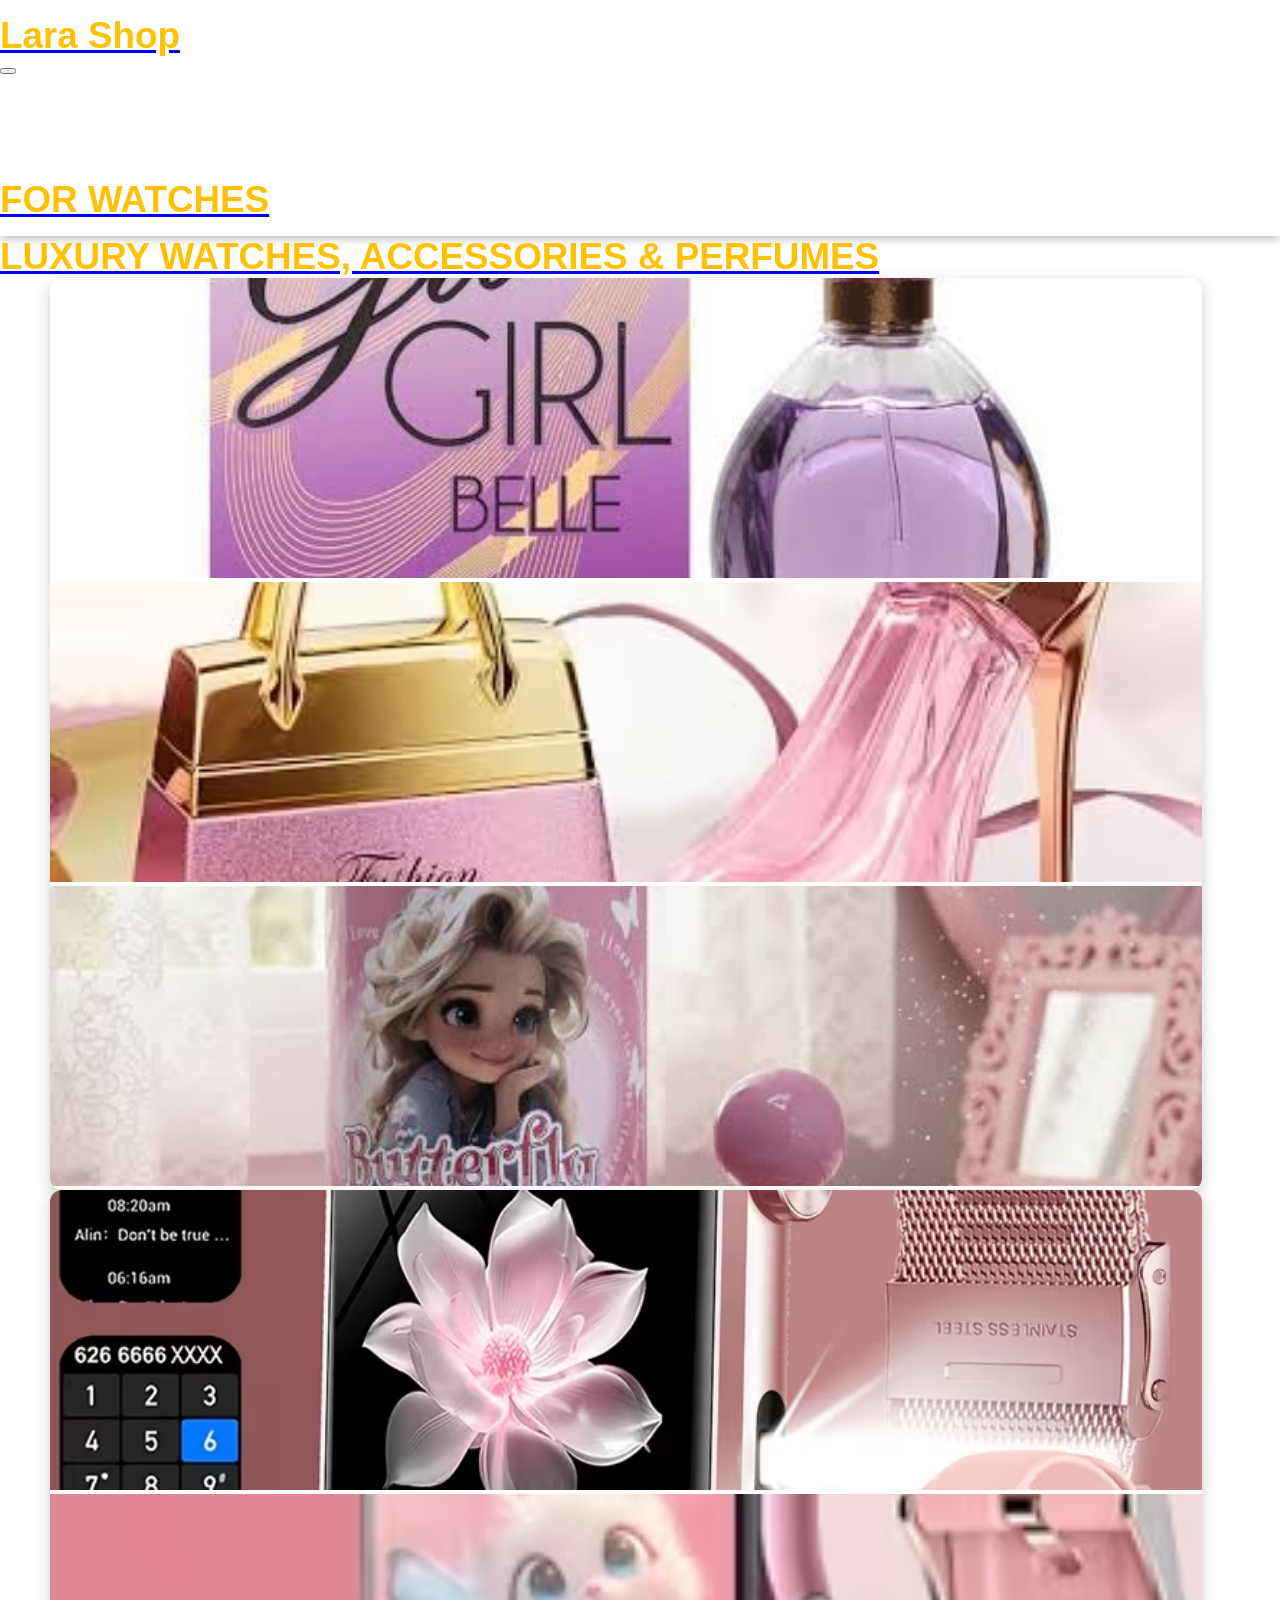
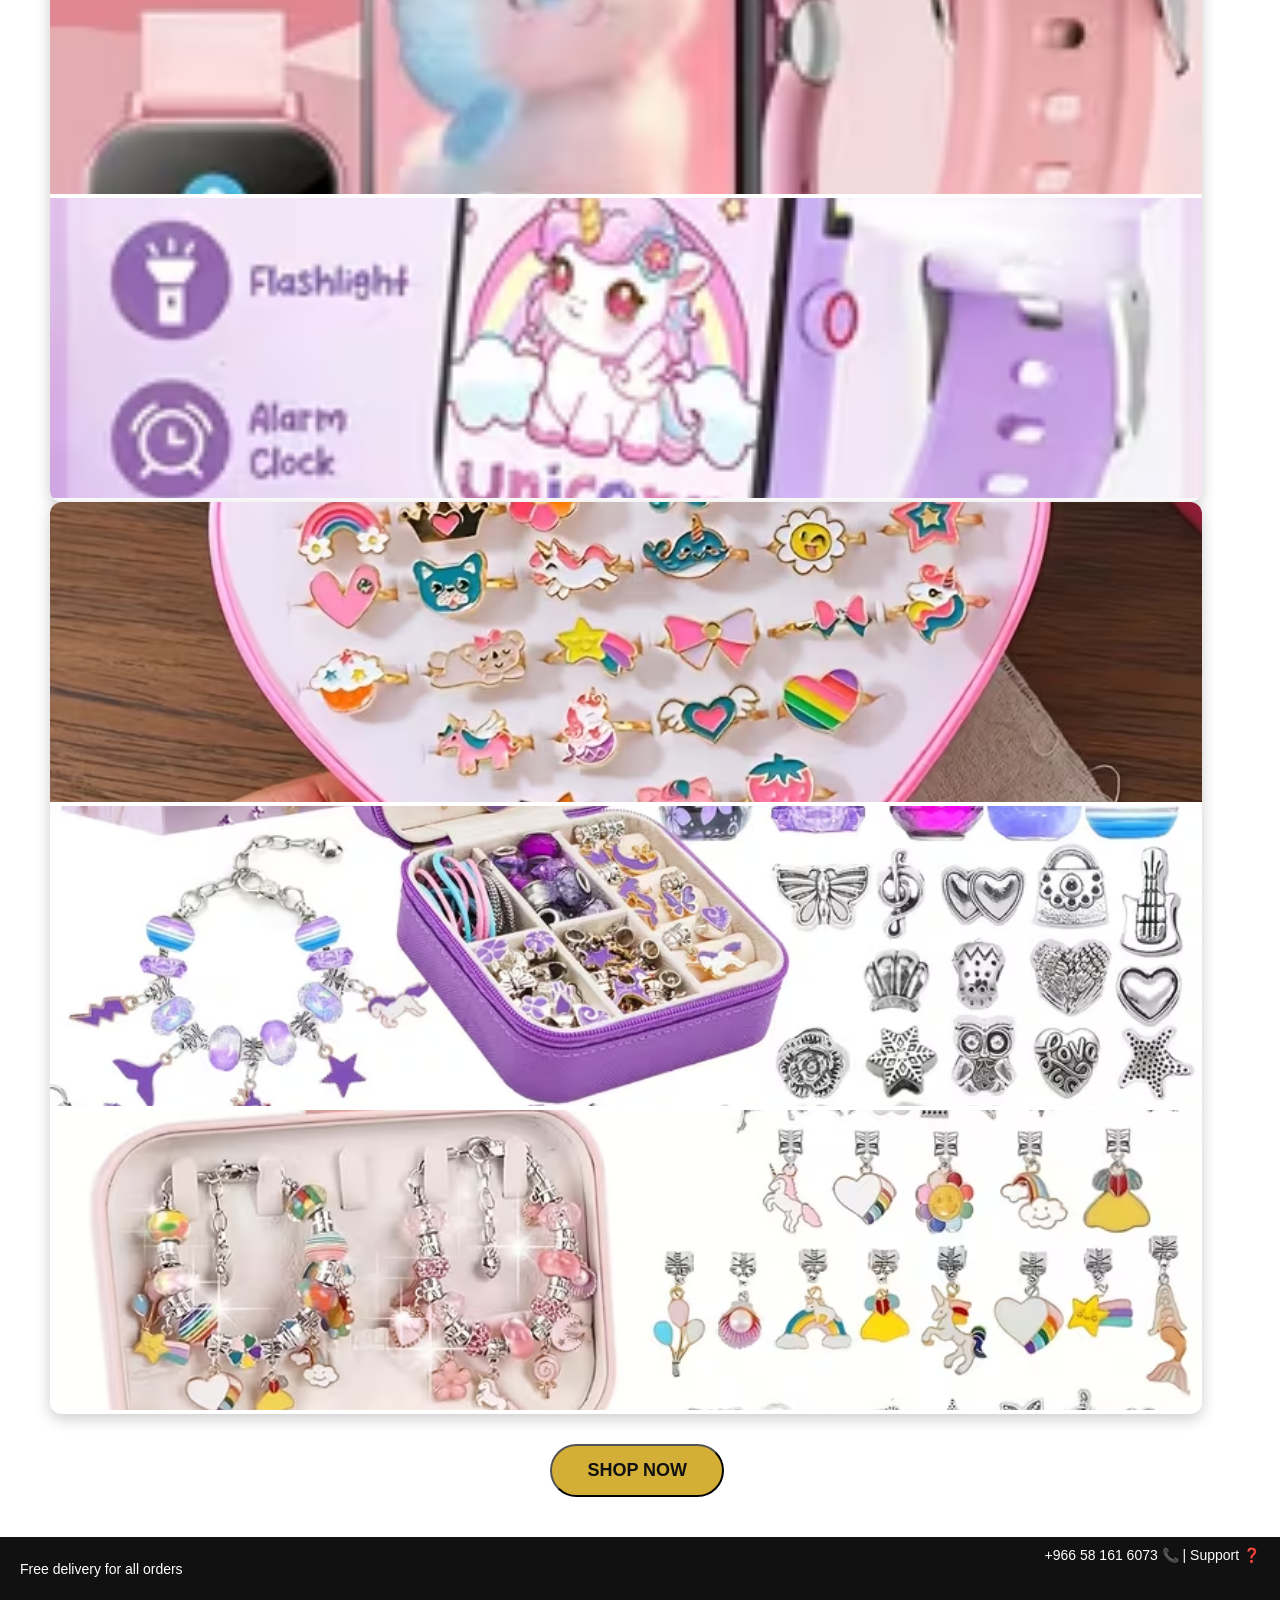
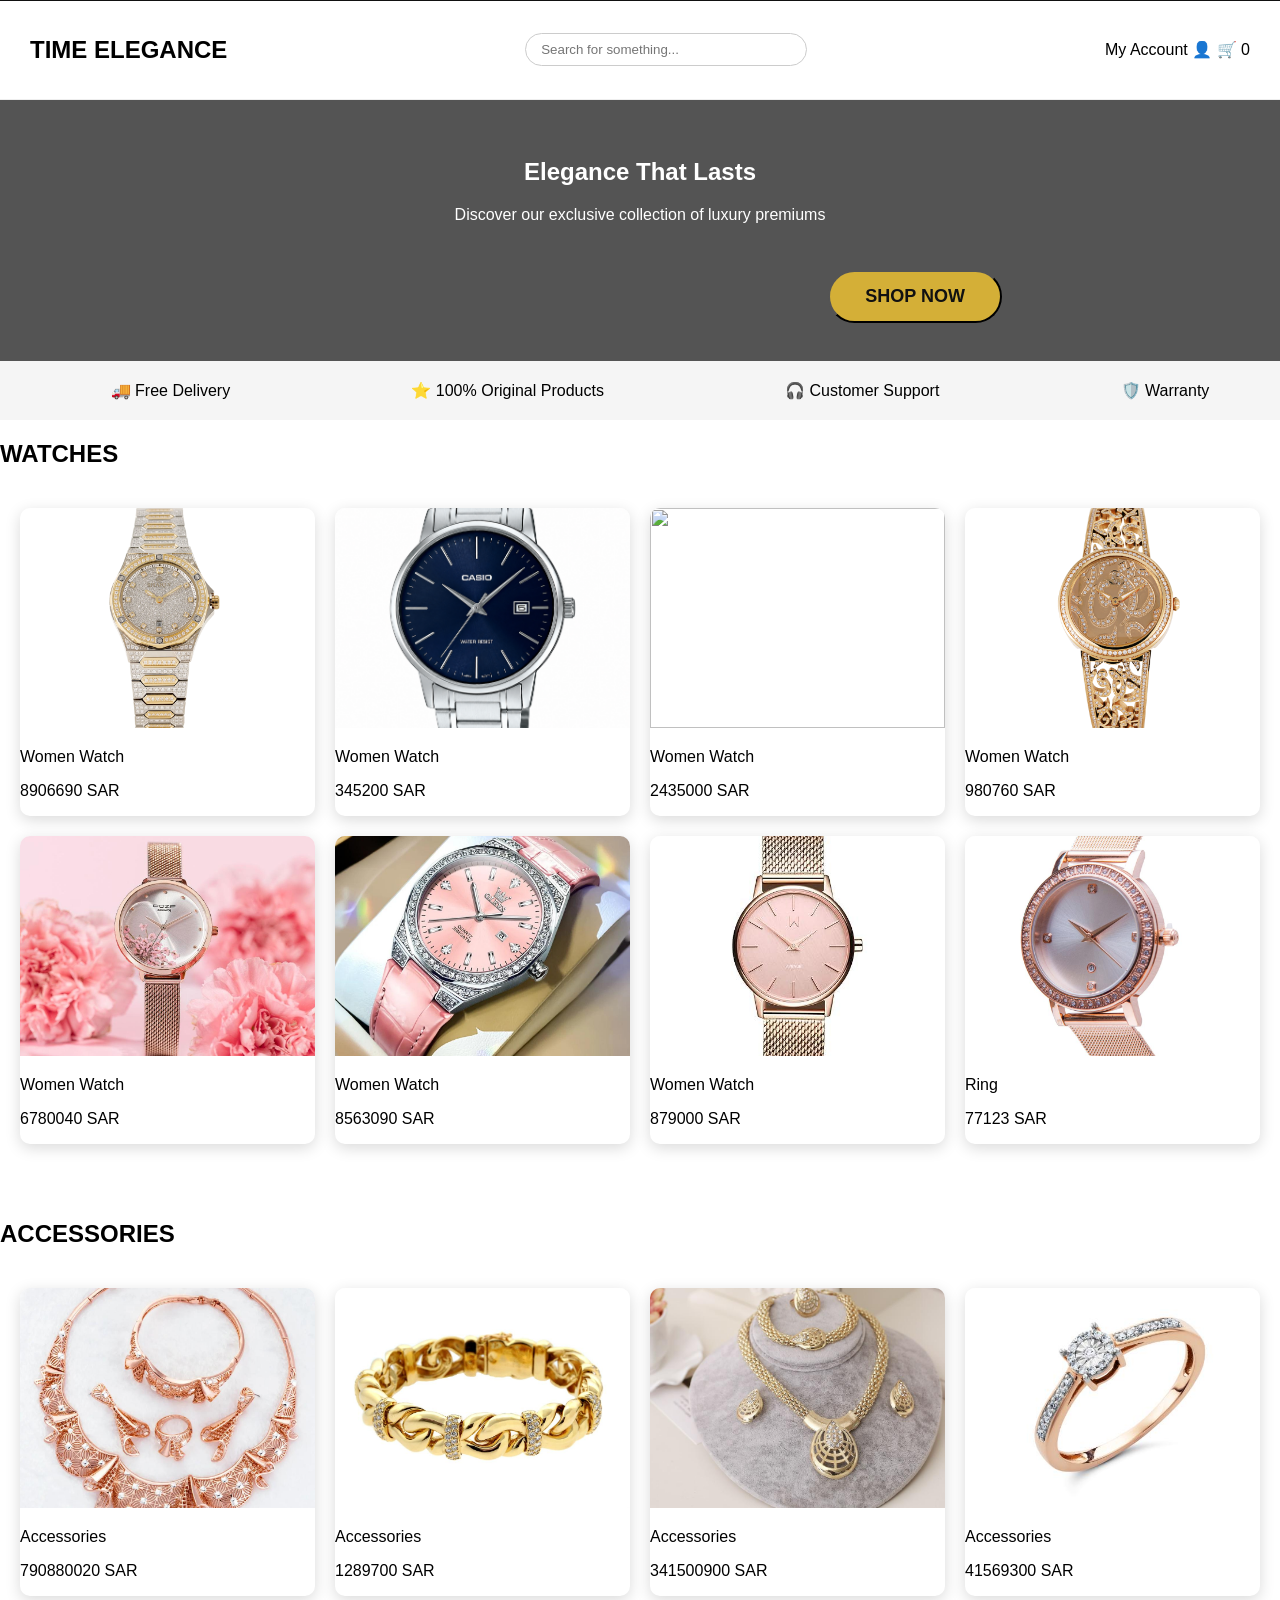
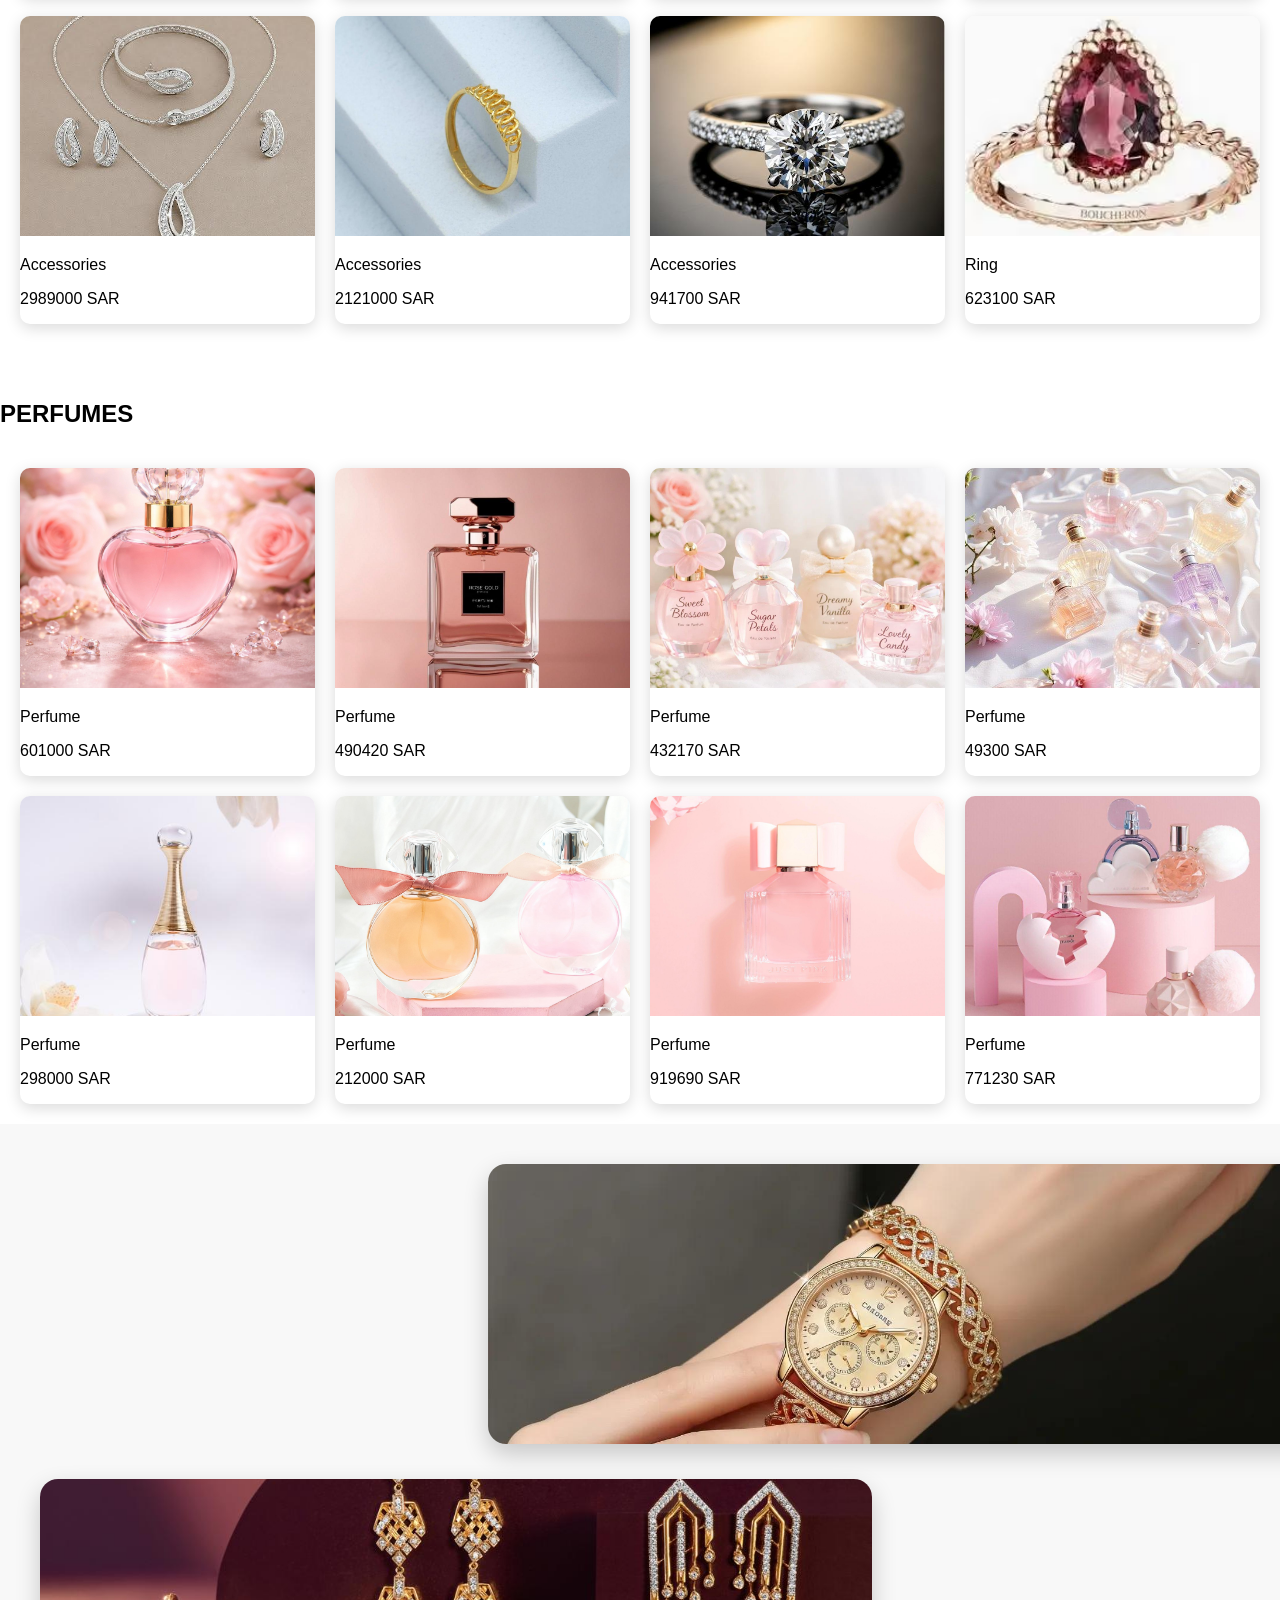
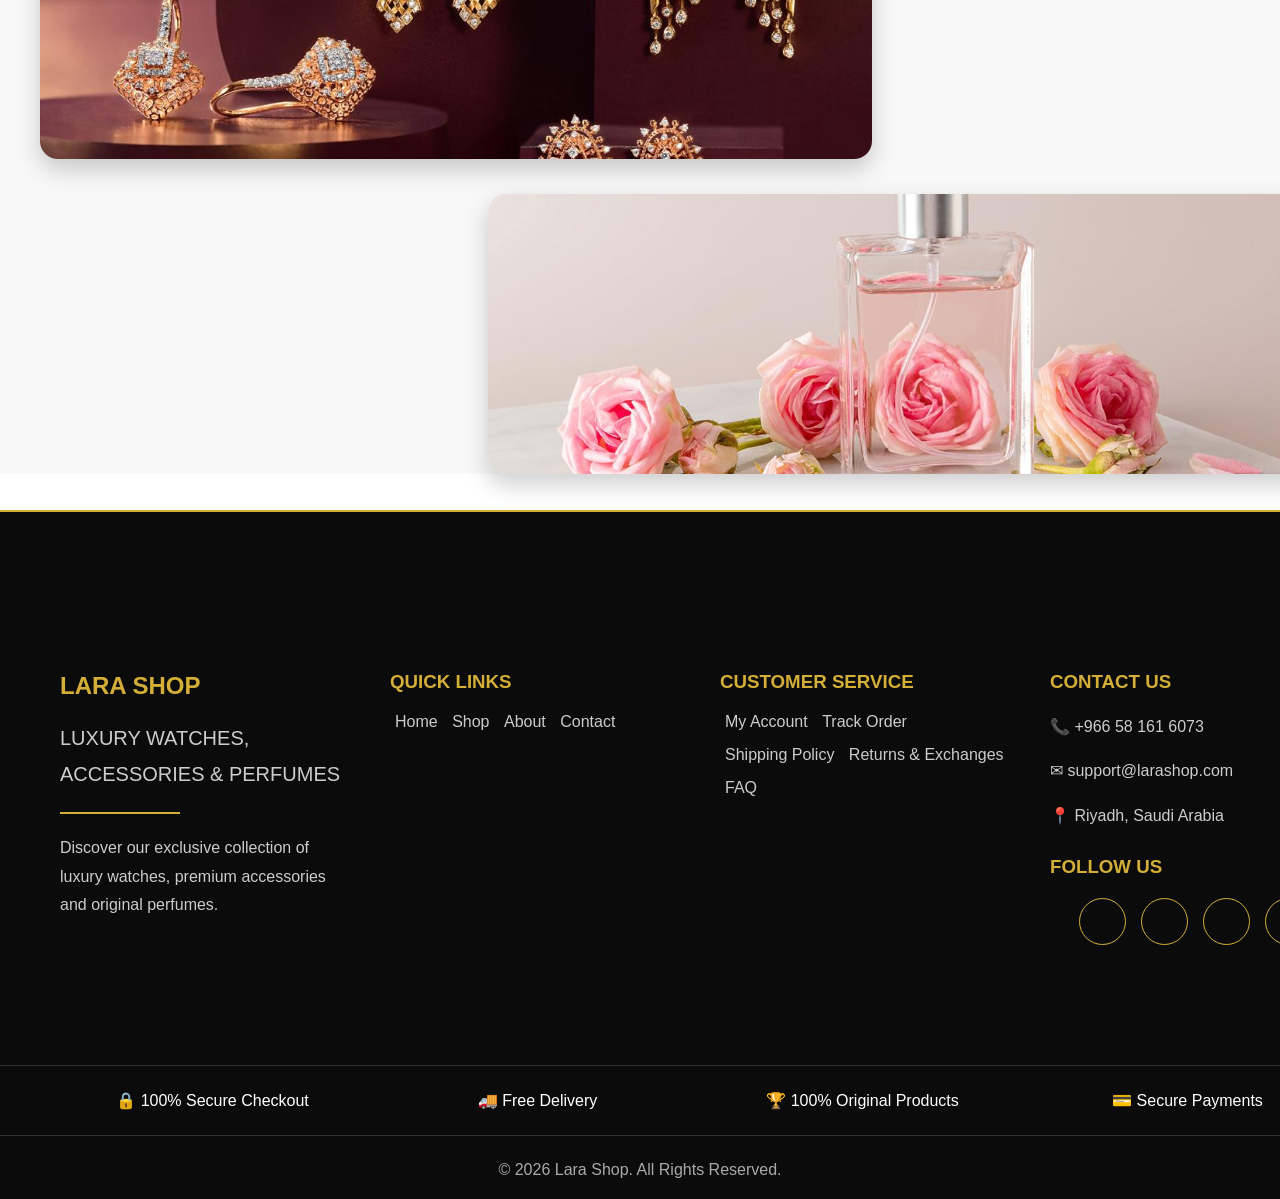
==== commit b1d87144: "jhgf" ====
--- a/index.html
+++ b/index.html
@@ -5,12 +5,13 @@
   <meta charset="utf-8">
   <title>Final Project</title>
   <meta name="viewport" content="width=device-width, initial-scale=1">
-    <link rel="stylesheet" href="imageHover/imagehover.min.css">
+    <link rel="stylesheet" href="../lara_--_shop/imagehover.min.css">
     <!--<link rel="stylesheet" href="css/style-blog.css">-->
     <link rel="stylesheet" href="../lara_--_shop/font/css/all.min.css">
+    <link rel="stylesheet" href="../lara_--_shop/bootstrap/css/bootstrap.min.css">
     <!--<link rel="stylesheet" href="css/comman.css">-->
     <!--<link rel="stylesheet" href="css/style.css">-->
-    <link rel="stylesheet" href="https://cdn.jsdelivr.net/npm/bootstrap@4.6.2/dist/css/bootstrap.min.css" integrity="sha384-xOolHFLEh07PJGoPkLv1IbcEPTNtaed2xpHsD9ESMhqIYd0nLMwNLD69Npy4HI+N" crossorigin="anonymous">
+    <!--<link rel="stylesheet" href="https://cdn.jsdelivr.net/npm/bootstrap@4.6.2/dist/css/bootstrap.min.css" integrity="sha384-xOolHFLEh07PJGoPkLv1IbcEPTNtaed2xpHsD9ESMhqIYd0nLMwNLD69Npy4HI+N" crossorigin="anonymous">-->
 </head>
 
 <body>
@@ -1675,9 +1676,10 @@
 
   </div>
 </footer>
-<script src="https://cdn.jsdelivr.net/npm/jquery@3.5.1/dist/jquery.slim.min.js" integrity="sha384-DfXdz2htPH0lsSSs5nCTpuj/zy4C+OGpamoFVy38MVBnE+IbbVYUew+OrCXaRkfj" crossorigin="anonymous"></script>
-<script src="https://cdn.jsdelivr.net/npm/bootstrap@4.6.2/dist/js/bootstrap.bundle.min.js" integrity="sha384-Fy6S3B9q64WdZWQUiU+q4/2Lc9npb8tCaSX9FK7E8HnRr0Jz8D6OP9dO5Vg3Q9ct" crossorigin="anonymous"></script>
+<!--<script src="https://cdn.jsdelivr.net/npm/jquery@3.5.1/dist/jquery.slim.min.js" integrity="sha384-DfXdz2htPH0lsSSs5nCTpuj/zy4C+OGpamoFVy38MVBnE+IbbVYUew+OrCXaRkfj" crossorigin="anonymous"></script>
+<script src="https://cdn.jsdelivr.net/npm/bootstrap@4.6.2/dist/js/bootstrap.bundle.min.js" integrity="sha384-Fy6S3B9q64WdZWQUiU+q4/2Lc9npb8tCaSX9FK7E8HnRr0Jz8D6OP9dO5Vg3Q9ct" crossorigin="anonymous"></script>-->
 <script src="../lara_--_shop/font/js/all.min.js"></script>
+<script src="../lara_--_shop/bootstrap/js/bootstrap.bundle.min.js"></script>
 </body>
 
 </html>
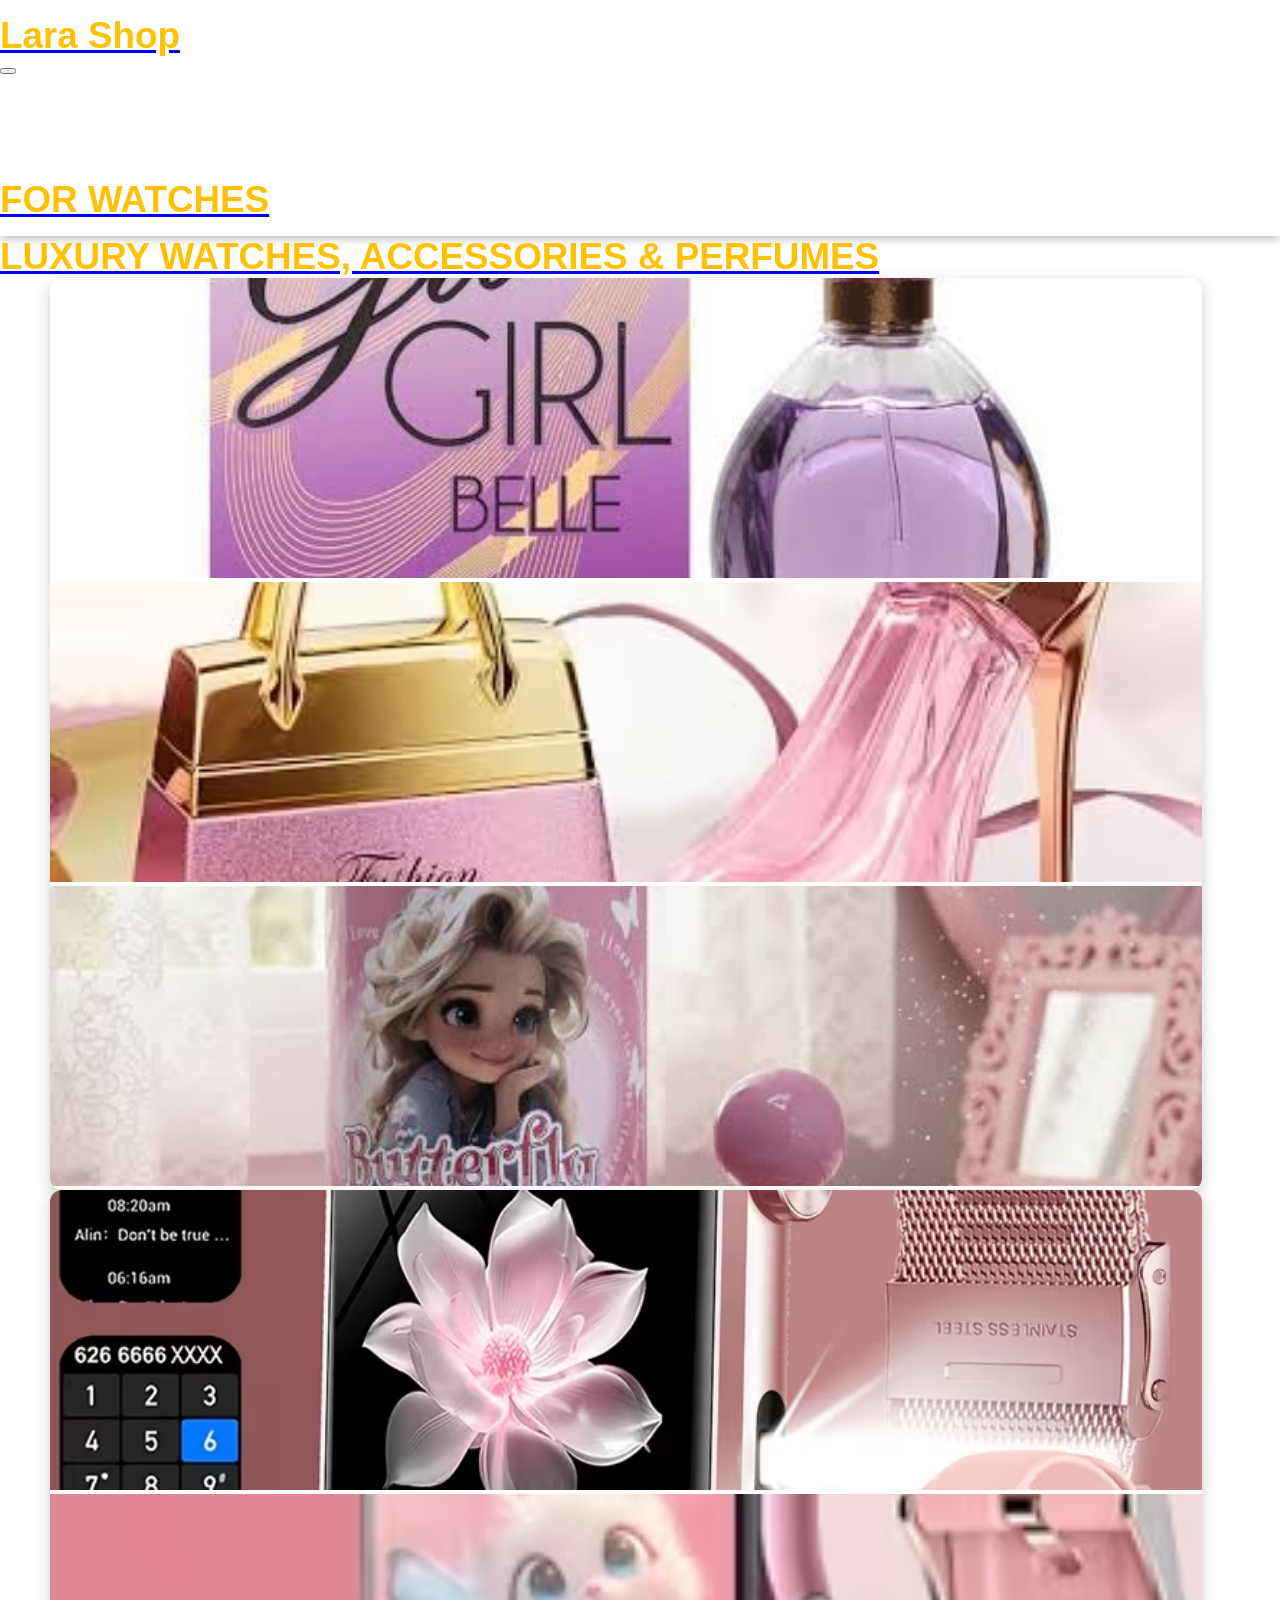
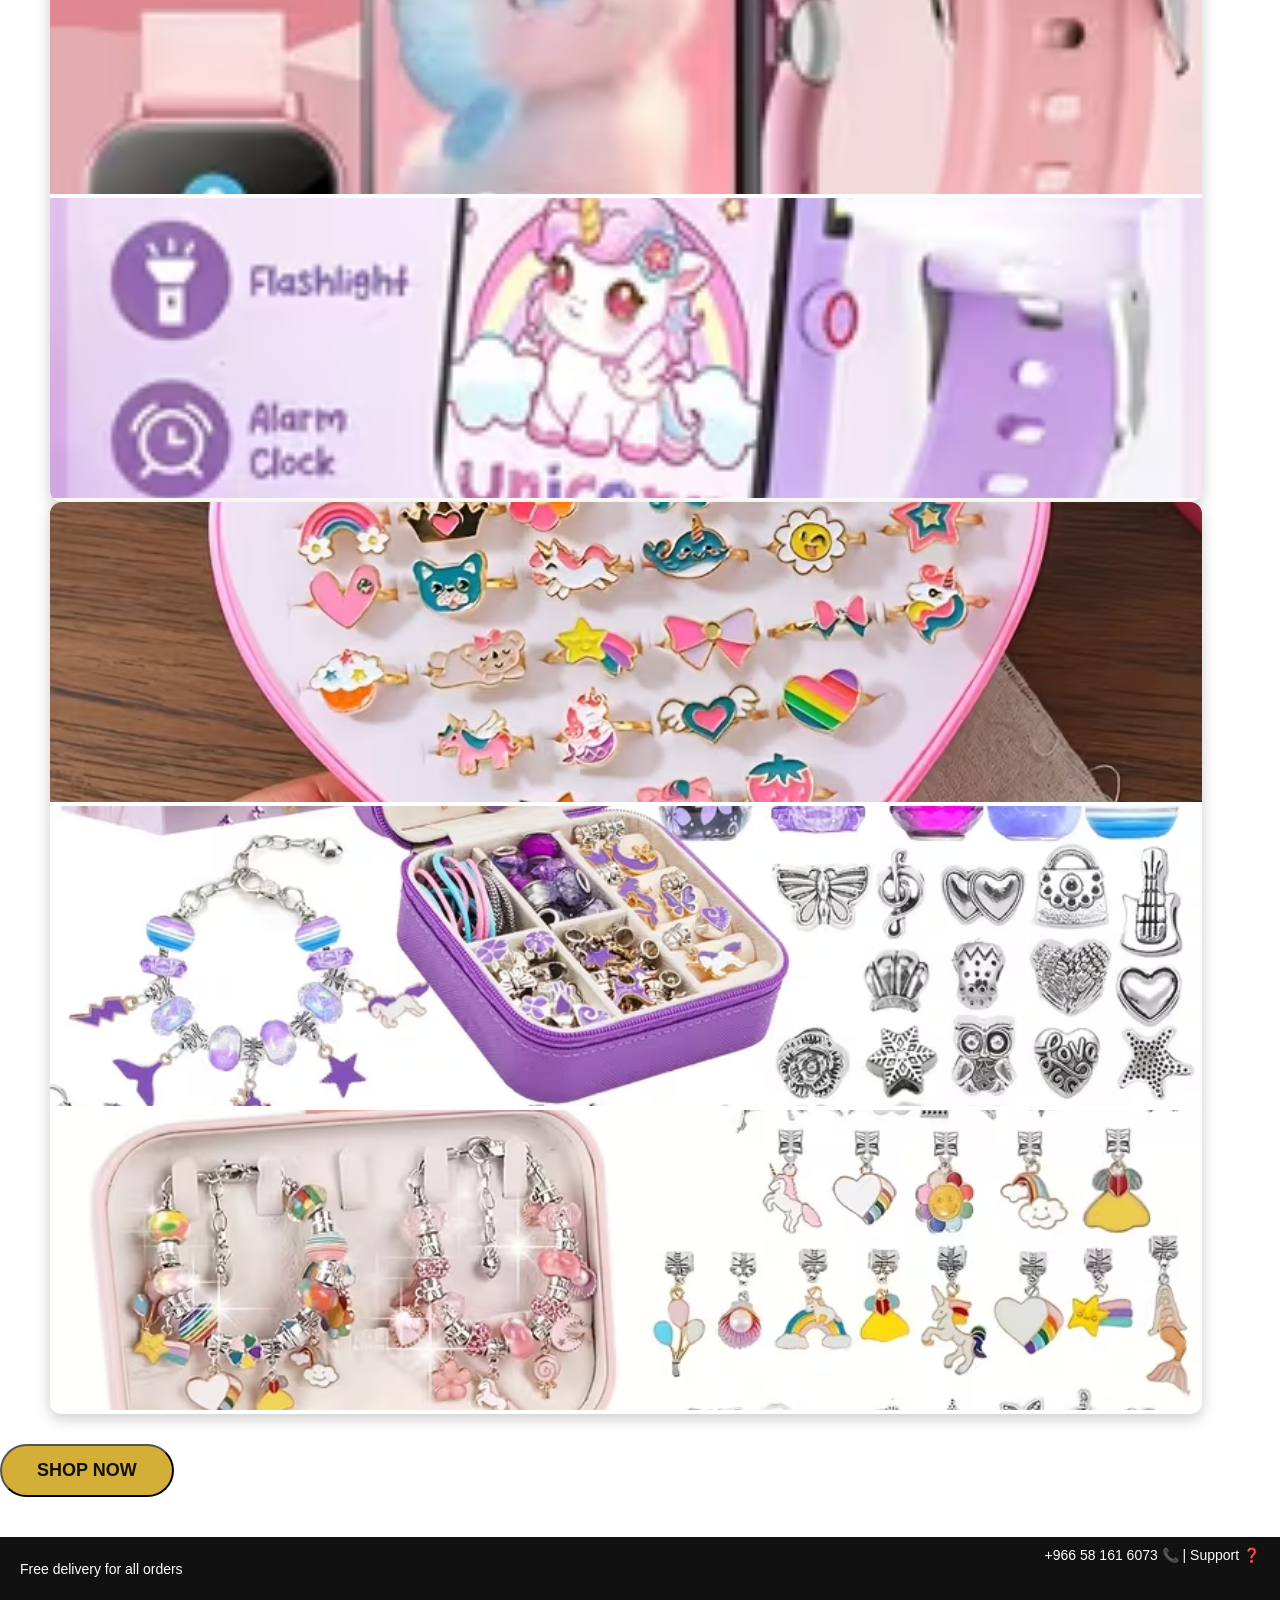
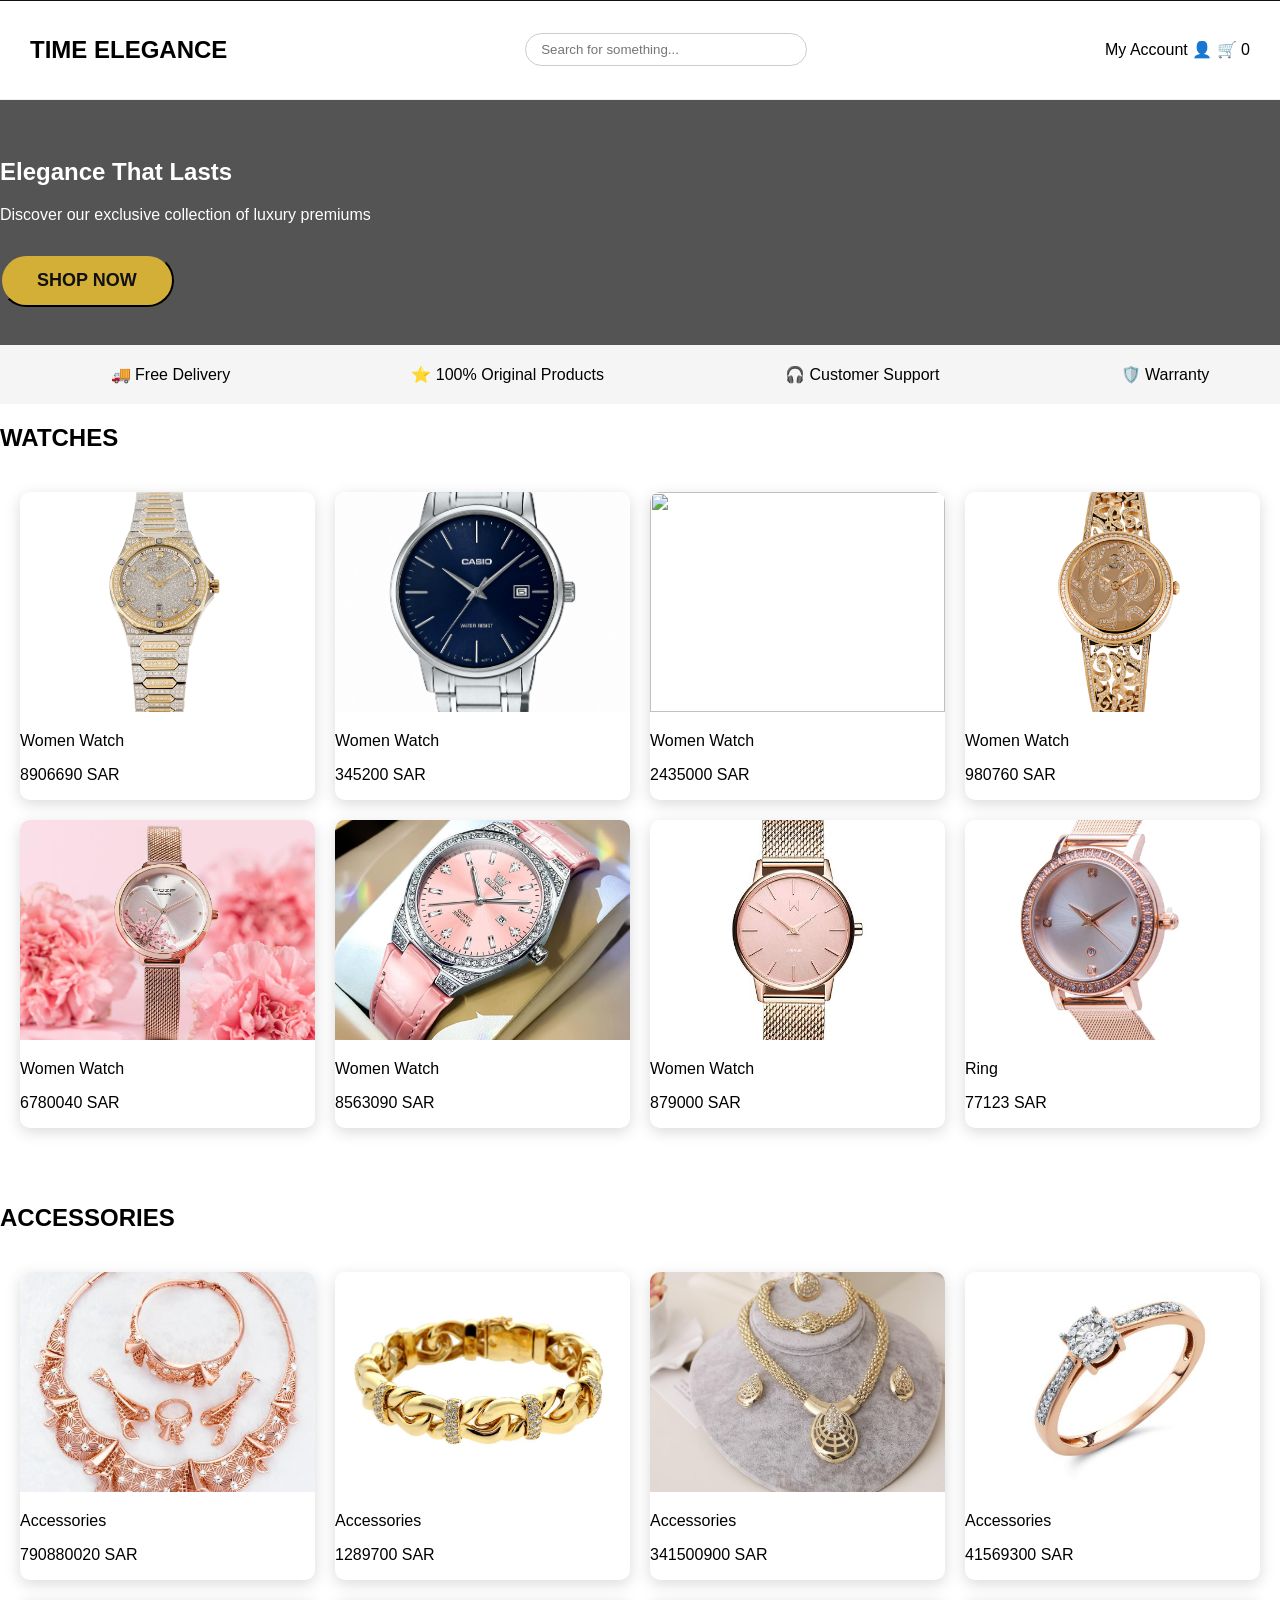
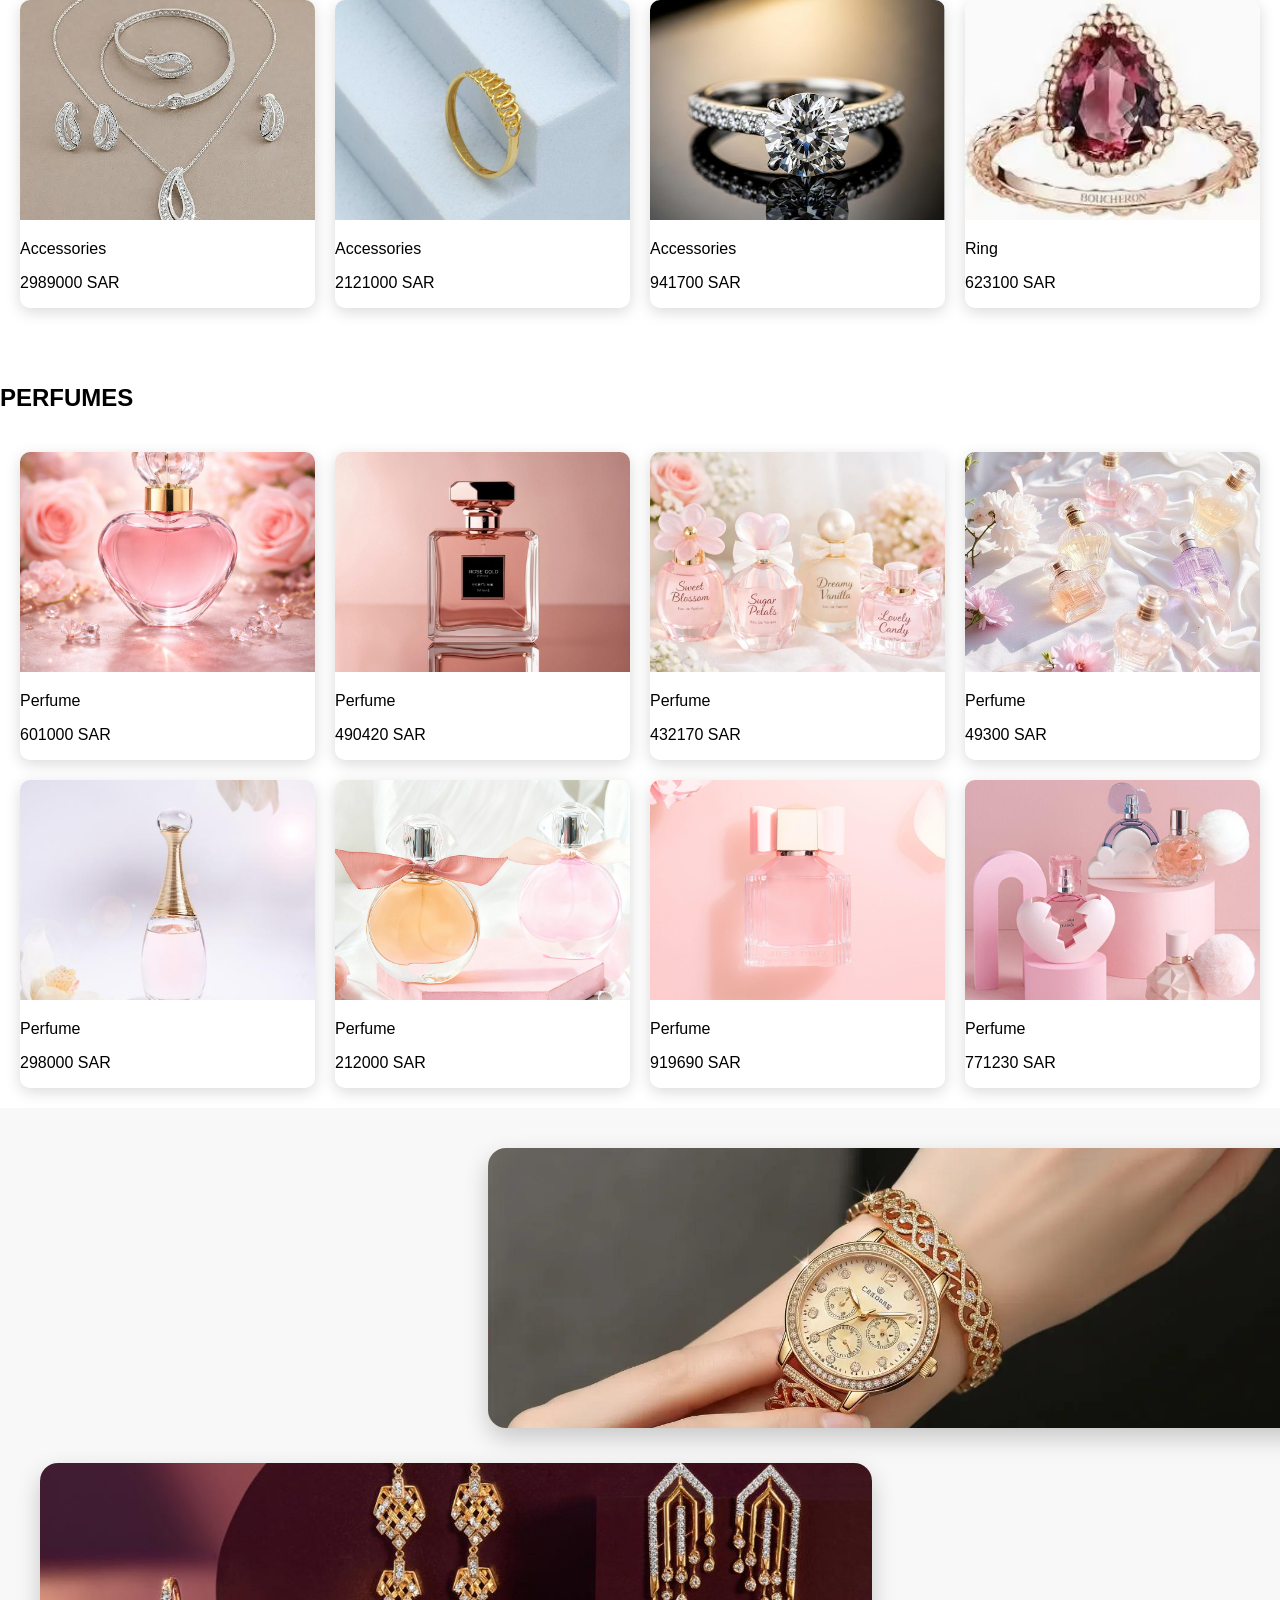
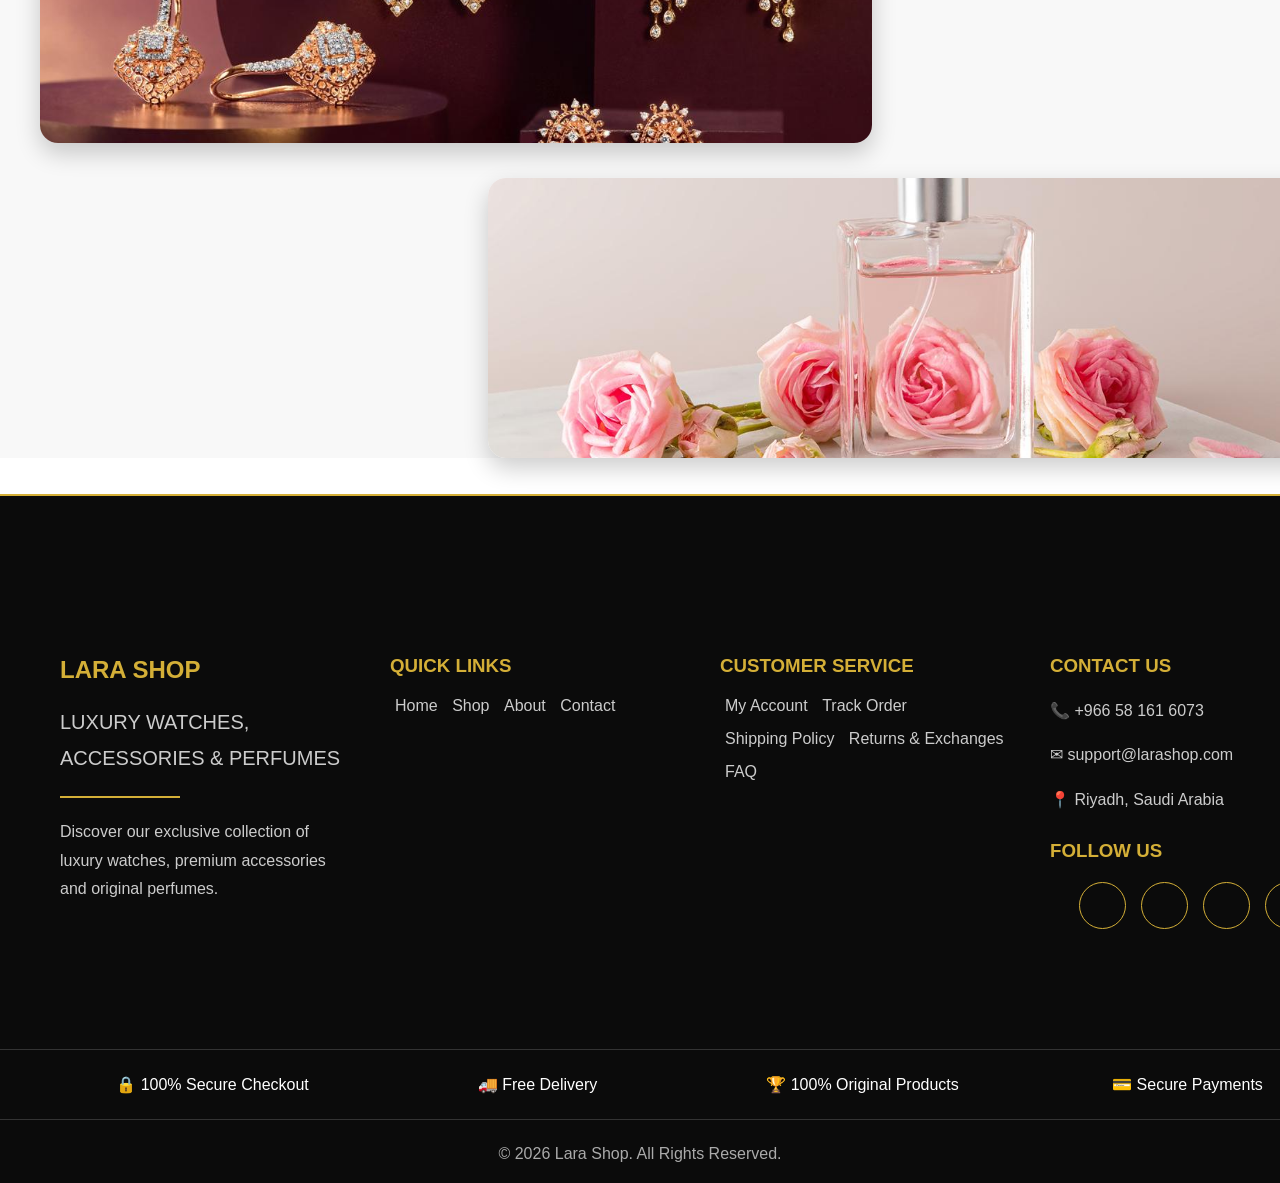
==== commit e6f85275: "fgh" ====
--- a/index.html
+++ b/index.html
@@ -5,1347 +5,1366 @@
   <meta charset="utf-8">
   <title>Final Project</title>
   <meta name="viewport" content="width=device-width, initial-scale=1">
-    <link rel="stylesheet" href="../lara_--_shop/imagehover.min.css">
-    <!--<link rel="stylesheet" href="css/style-blog.css">-->
-    <link rel="stylesheet" href="../lara_--_shop/font/css/all.min.css">
-    <link rel="stylesheet" href="../lara_--_shop/bootstrap/css/bootstrap.min.css">
-    <!--<link rel="stylesheet" href="css/comman.css">-->
-    <!--<link rel="stylesheet" href="css/style.css">-->
-    <!--<link rel="stylesheet" href="https://cdn.jsdelivr.net/npm/bootstrap@4.6.2/dist/css/bootstrap.min.css" integrity="sha384-xOolHFLEh07PJGoPkLv1IbcEPTNtaed2xpHsD9ESMhqIYd0nLMwNLD69Npy4HI+N" crossorigin="anonymous">-->
+  <link rel="stylesheet" href="../lara_--_shop/imagehover.min.css">
+  <!--<link rel="stylesheet" href="css/style-blog.css">-->
+  <link rel="stylesheet" href="../lara_--_shop/font/css/all.min.css">
+  <link rel="stylesheet" href="../lara_--_shop/bootstrap/css/bootstrap.min.css">
+  <!--<link rel="stylesheet" href="css/comman.css">-->
+  <!--<link rel="stylesheet" href="css/style.css">-->
+  <!--<link rel="stylesheet" href="https://cdn.jsdelivr.net/npm/bootstrap@4.6.2/dist/css/bootstrap.min.css" integrity="sha384-xOolHFLEh07PJGoPkLv1IbcEPTNtaed2xpHsD9ESMhqIYd0nLMwNLD69Npy4HI+N" crossorigin="anonymous">-->
 </head>
 
 <body>
-<style>
-  /* ******* Comman ************** */
-.font{
-    font-family:Georgia, 'Times New Roman', Times, serif;
-}
-
-.font2{
-    font-family: 'Times New Roman', Times, serif;
-}
-
-.text-color-orange{
-    color:#f2745f;
-}
-
-.background-color-orange{
-    background-color: #f2745f;
-}
-
-.letterSpacing{
-    letter-spacing: 0.5px;
-}
-
-.background-color-blue{
-    background-color: #eaf0ff;
-}
-
-
-/* ********** header *********** */
-
-
-.title{
-    text-shadow: 2px 2px 4px rgba(220, 79, 79, 0.5);
-    -webkit-text-stroke: 2px #f2745f;
-}
-
-.line{
-    width:80%;
-}
-
-.link-nav a{
-    text-decoration: none;
-    color: rgb(63, 62, 62,.9);
-    font-weight:100;
-}
-
-.btn-nav{
-    border-color: #f2745f;
-}
-
-
-/* ************ Footer ************ */
-footer {
-	background-color: #363e50;
-}
-
-footer p {
-	line-height: 120px;
-	color: #fff;
-	margin-top: 5px;
-    transition: all 2s;
-}
-
-footer p:hover{
-    color:#f2745f;
-}
-
-footer ul {
-	list-style: none;
-}
-
-footer ul li {
-	display: inline-block;
-	margin: 0px 5px;
-}
-
-.icon{
-   transform: all 2s;
-}
-
-.icon:hover {
-	color: #f2745f;	
-}
-/* *********** Home ************* */
-section.page-heading {
-	background-repeat: no-repeat;
-	background-size: cover;
-	background-position: center center;
-	text-align: center; 
-    color:white;
-}
-
-/* ********** blog *********** */
-.blog-post{
-    position: relative;
-    background-color: rgba(152, 159, 197, 0.2);
-}
-
-.img-blog{
-    height: 300px;
-}
-
-.blog-content h4 {
-	font-family: 'Spectral', serif;
-	font-size: 21px;
-	color: #121212;
-}
-
-.blog-content span {
-	font-size: 13px;
-	color: #7a7a7a;
-	display: inline-block;
-}
-
-.blog-content .text-button a {
-	font-size: 13px;
-	font-weight: 500;
-	color: #f2745f;
-	text-decoration: none;
-	text-transform: uppercase;
-	margin-top: 12px;
-	display: inline-block;
-}
-
-
-
-.blog-post .date {
-	font-size: 17px;
-	color: #f2745f;
-	font-weight: 500;
-	letter-spacing: 0.5px;
-    display: inline-flex;
-	position: absolute;
-	left: 0px;
-	top: 0px;
-	background-color: rgba(250, 250, 250, 0.9);
-}
-
-.link-page{
-    text-decoration: none;
-    color: #f2745f;
-}
-
-/* ************ Blog ********* */
-.blog-section{
-	box-shadow: 1px 1px 10px #7a7a7a;
-	border-top: 1px #121212 solid;
-}
-body{
-  margin:0;
-  font-family:Arial;
-  overflow-x:hidden;
-}
-
-/* ================= TOP BAR ================= */
-.top-bar{
-  display:flex;
-  justify-content:space-between;
-  padding:10px 20px;
-  background:#111;
-  color:#fff;
-  font-size:14px;
-}
-
-/* ================= NAVBAR ================= */
-.navbar{
-  padding:15px 0;
-  box-shadow:0 2px 10px rgba(0,0,0,0.3);
-}
-
-.navbar-nav .nav-link{
-  color:#fff !important;
-  margin-left:15px;
-}
-
-.navbar-nav .nav-link:hover{
-  color:#f4c430 !important;
-}
-
-/* ================= HERO ================= */
-.hero{
-  background-image:url("../lara_--_shop/images/black-gold-luxury-bg.png.jpeg");
-  background-size:cover;
-  min-height:100vh;
-  color:white;
-  padding-bottom:40px;
-}
-
-.f-h{
-  color:white;
-}
-
-/* ================= BUTTON ================= */
-.btn-shop{
-  display:inline-block;
-  margin-top:20px;
-  padding:12px 30px;
-  background:#d4af37;
-  color:black;
-  text-decoration:none;
-  border-radius:25px;
-  font-weight:bold;
-  transition:0.3s;
-}
-
-.btn-shop:hover{
-  background:#fff;
-  color:#d4af37;
-}
-
-/* ================= HEADER ================= */
-header{
-  display:flex;
-  justify-content:space-between;
-  align-items:center;
-  padding:15px 30px;
-  border-bottom:1px solid #eee;
-}
-
-.search input{
-  padding:8px 15px;
-  width:250px;
-  border-radius:20px;
-  border:1px solid #ccc;
-}
-
-/* ================= FEATURES ================= */
-.features{
-  display:flex;
-  justify-content:space-around;
-  padding:20px;
-  background:#f5f5f5;
-  flex-wrap:wrap;
-}
-
-/* ================= GRID PRODUCTS ================= */
-.grid{
-  display:grid;
-  grid-template-columns:repeat(4,1fr);
-  gap:20px;
-  padding:20px;
-}
-
-.card{
-  border:none;
-  box-shadow:0 4px 15px rgba(0,0,0,0.15);
-  border-radius:10px;
-  overflow:hidden;
-}
-
-.card img{
-  width:100%;
-  height:220px;
-  object-fit:cover;
-}
-
-/* ================= CAROUSEL FIX (IMPORTANT) ================= */
-.carousel{
-  border-radius:12px;
-  overflow:hidden;
-  box-shadow:0 5px 15px rgba(0,0,0,0.2);
-}
-
-.carousel-inner img{
-  width:100%;
-  height:300px;
-  object-fit: cover;
-}
-.carousel-container .carousel {
-  height: 280px;
-  background: #fff;
-  border-radius: 18px;
-}
-
-/* مهم جدًا */
-.carousel-container .carousel-inner,
-.carousel-container .carousel-item {
-  height: 100%;
-}
-
-/* ============ STATS ============ */
-.stats {
-  background: #fff;
-  text-align: center;
-}
-
-.stats h2 {
-  color: #f2745f;
-  font-weight: bold;
-  margin-bottom: 40px;
-}
-
-.stats .box h3 {
-  font-size: 28px;
-  color: #222;
-}
-
-.stats .box p {
-  color: #6c757d;
-  font-size: 94px;
-}
-
-/* ============ CONTACT BAR ============ */
-.contact-bar {
-  background-color: #f2745f;
-  color: #fff;
-  text-align: center;
-  padding: 25px 0;
-  font-size: 22px;
-  font-weight: bold;
-}
-
-/* ============ FOOTER ============ */
-footer {
-  background-color: #343a40;
-  padding: 25px 0;
-  color: #fff;
-}
-
-/* social icons */
-.social-icons {
-  list-style: none;
-  display: flex;
-  justify-content: center;
-  gap: 20px;
-  padding: 0;
-  margin: 0;
-}
-
-.social-icons i {
-  color: #fff;
-  transition: 0.3s;
-  cursor: pointer;
-}
-
-.social-icons i:hover {
-  color: #f2745f;
-  transform: scale(1.2);
-}
-
-/* text */
-
-
-/* ============ RESPONSIVE ============ */
-@media (max-width: 768px) {
-  .stats .box {
-    margin-bottom: 25px;
-  }
-
-  .contact-bar {
-    font-size: 18px;
-  }
-}
-.carousel-container .carousel img {
-  width: 100%;
-  height: 100%;
-  object-fit: contain;   /* يمنع القص نهائيًا */
-  display: block;
-}
-/* ================= HERO TEXT ================= */
-.hero-text{
-  background-color:rgb(84,84,84);
-  padding:3%;
-  text-align:center;
-  color:white;
-}
-
-/* ================= RESPONSIVE ================= */
-
-/* Tablet */
-@media (max-width:992px){
-  .grid{
-    grid-template-columns:repeat(2,1fr);
-  }
-
-  .carousel-inner img{
-    height:250px;
-  }
-}
-
-/* Mobile */
-@media (max-width:768px){
-  .grid{
-    grid-template-columns:1fr;
-  }
-
-  .carousel-inner img{
-    height:220px;
-  }
-
-  header{
-    flex-direction:column;
-    gap:10px;
-    text-align:center;
-  }
-
-  .search input{
-    width:200px;
-  }
-}
-
-/* Small Mobile */
-@media (max-width:576px){
-  .carousel-inner img{
-    height:180px;
-  }
-}
-/* CONTAINER */
-.carousel-container {
-  display: flex;
-  flex-direction: column;
-  gap: 35px;
-  padding: 40px;
-  background: #f8f8f8;
-  align-items: center;
-}
-
-/* CAROUSEL BASE */
-.carousel-container .carousel {
-  width: 65%;
-  height: 280px;   /* قللنا الطول */
-  border-radius: 18px;
-  overflow: hidden;
-  box-shadow: 0 10px 25px rgba(0, 0, 0, 0.2);
-}
-
-/* IMAGES */
-.carousel-container .carousel img {
-  width: 100%;
-  height: 100%;
-  object-fit: cover;
-}
-
-/* RIGHT / LEFT POSITION */
-#carouselWatch {
-  align-self: flex-end;
-}
-
-#carouselAccessories {
-  align-self: flex-start;
-}
-
-#carouselPerfume {
-  align-self: flex-end;
-}
-
-/* ================= RESPONSIVE ================= */
-
-/* TABLET */
-@media (max-width: 992px) {
-  .carousel-container .carousel {
-    width: 80%;
-    height: 250px;
-  }
-}
-
-/* MOBILE */
-@media (max-width: 768px) {
-  .carousel-container {
-    padding: 20px;
-  }
-
-  .carousel-container .carousel {
-    width: 95%;
-    height: 220px;
-    align-self: center !important;
-  }
-}
-
-/* SMALL MOBILE */
-@media (max-width: 480px) {
-  .carousel-container .carousel {
-    height: 190px;
-  }
-}
-body{
-  margin:0;
-  font-family:Arial;
-  overflow-x:hidden;
-}
-
-/* ================= TOP BAR ================= */
-.top-bar{
-  display:flex;
-  justify-content:space-between;
-  padding:10px 20px;
-  background:#111;
-  color:#fff;
-  font-size:14px;
-}
-@media (max-width: 768px) {
-
-    .f-h{
+  <style>
+    /* ******* Comman ************** */
+    .font {
+      font-family: Georgia, 'Times New Roman', Times, serif;
+    }
+
+    .font2 {
+      font-family: 'Times New Roman', Times, serif;
+    }
+
+    .text-color-orange {
+      color: #f2745f;
+    }
+
+    .background-color-orange {
+      background-color: #f2745f;
+    }
+
+    .letterSpacing {
+      letter-spacing: 0.5px;
+    }
+
+    .background-color-blue {
+      background-color: #eaf0ff;
+    }
+
+
+    /* ********** header *********** */
+
+
+    .title {
+      text-shadow: 2px 2px 4px rgba(220, 79, 79, 0.5);
+      -webkit-text-stroke: 2px #f2745f;
+    }
+
+    .line {
+      width: 80%;
+    }
+
+    .link-nav a {
+      text-decoration: none;
+      color: rgb(63, 62, 62, .9);
+      font-weight: 100;
+    }
+
+    .btn-nav {
+      border-color: #f2745f;
+    }
+
+
+    /* ************ Footer ************ */
+    footer {
+      background-color: #363e50;
+    }
+
+    footer p {
+      line-height: 120px;
+      color: #fff;
+      margin-top: 5px;
+      transition: all 2s;
+    }
+
+    footer p:hover {
+      color: #f2745f;
+    }
+
+    footer ul {
+      list-style: none;
+    }
+
+    footer ul li {
+      display: inline-block;
+      margin: 0px 5px;
+    }
+
+    .icon {
+      transform: all 2s;
+    }
+
+    .icon:hover {
+      color: #f2745f;
+    }
+
+    /* *********** Home ************* */
+    section.page-heading {
+      background-repeat: no-repeat;
+      background-size: cover;
+      background-position: center center;
+      text-align: center;
+      color: white;
+    }
+
+    /* ********** blog *********** */
+    .blog-post {
+      position: relative;
+      background-color: rgba(152, 159, 197, 0.2);
+    }
+
+    .img-blog {
+      height: 300px;
+    }
+
+    .blog-content h4 {
+      font-family: 'Spectral', serif;
+      font-size: 21px;
+      color: #121212;
+    }
+
+    .blog-content span {
+      font-size: 13px;
+      color: #7a7a7a;
+      display: inline-block;
+    }
+
+    .blog-content .text-button a {
+      font-size: 13px;
+      font-weight: 500;
+      color: #f2745f;
+      text-decoration: none;
+      text-transform: uppercase;
+      margin-top: 12px;
+      display: inline-block;
+    }
+
+
+
+    .blog-post .date {
+      font-size: 17px;
+      color: #f2745f;
+      font-weight: 500;
+      letter-spacing: 0.5px;
+      display: inline-flex;
+      position: absolute;
+      left: 0px;
+      top: 0px;
+      background-color: rgba(250, 250, 250, 0.9);
+    }
+
+    .link-page {
+      text-decoration: none;
+      color: #f2745f;
+    }
+
+    /* ************ Blog ********* */
+    .blog-section {
+      box-shadow: 1px 1px 10px #7a7a7a;
+      border-top: 1px #121212 solid;
+    }
+
+    body {
+      margin: 0;
+      font-family: Arial;
+      overflow-x: hidden;
+    }
+
+    /* ================= TOP BAR ================= */
+    .top-bar {
+      display: flex;
+      justify-content: space-between;
+      padding: 10px 20px;
+      background: #111;
+      color: #fff;
+      font-size: 14px;
+    }
+
+    /* ================= NAVBAR ================= */
+    .navbar {
+      padding: 15px 0;
+      box-shadow: 0 2px 10px rgba(0, 0, 0, 0.3);
+    }
+
+    .navbar-nav .nav-link {
+      color: #fff !important;
+      margin-left: 15px;
+    }
+
+    .navbar-nav .nav-link:hover {
+      color: #f4c430 !important;
+    }
+
+    /* ================= HERO ================= */
+    .hero {
+      background-image: url("../lara_--_shop/images/black-gold-luxury-bg.png.jpeg");
+      background-size: cover;
+      min-height: 100vh;
+      color: white;
+      padding-bottom: 40px;
+    }
+
+    .f-h {
+      color: white;
+    }
+
+    /* ================= BUTTON ================= */
+    .btn-shop {
+      display: inline-block;
+      margin-top: 20px;
+      padding: 12px 30px;
+      background: #d4af37;
+      color: black;
+      text-decoration: none;
+      border-radius: 25px;
+      font-weight: bold;
+      transition: 0.3s;
+      display: flex;
+      align-items: center;
+      justify-content: center;
+    }
+
+    .btn-shop:hover {
+      background: #fff;
+      color: #d4af37;
+    }
+
+    /* ================= HEADER ================= */
+    header {
+      display: flex;
+      justify-content: space-between;
+      align-items: center;
+      padding: 15px 30px;
+      border-bottom: 1px solid #eee;
+    }
+
+    .search input {
+      padding: 8px 15px;
+      width: 250px;
+      border-radius: 20px;
+      border: 1px solid #ccc;
+    }
+
+    /* ================= FEATURES ================= */
+    .features {
+      display: flex;
+      justify-content: space-around;
+      padding: 20px;
+      background: #f5f5f5;
+      flex-wrap: wrap;
+    }
+
+    /* ================= GRID PRODUCTS ================= */
+    .grid {
+      display: grid;
+      grid-template-columns: repeat(4, 1fr);
+      gap: 20px;
+      padding: 20px;
+    }
+
+    .card {
+      border: none;
+      box-shadow: 0 4px 15px rgba(0, 0, 0, 0.15);
+      border-radius: 10px;
+      overflow: hidden;
+    }
+
+    .card img {
+      width: 100%;
+      height: 220px;
+      object-fit: cover;
+    }
+
+    /* ================= CAROUSEL FIX (IMPORTANT) ================= */
+    .carousel {
+      border-radius: 12px;
+      overflow: hidden;
+      box-shadow: 0 5px 15px rgba(0, 0, 0, 0.2);
+    }
+
+    .carousel-inner img {
+      width: 100%;
+      height: 300px;
+      object-fit: cover;
+    }
+
+    .carousel-container .carousel {
+      height: 280px;
+      background: #fff;
+      border-radius: 18px;
+    }
+
+    /* مهم جدًا */
+    .carousel-container .carousel-inner,
+    .carousel-container .carousel-item {
+      height: 100%;
+    }
+
+    /* ============ STATS ============ */
+    .stats {
+      background: #fff;
+      text-align: center;
+    }
+
+    .stats h2 {
+      color: #f2745f;
+      font-weight: bold;
+      margin-bottom: 40px;
+    }
+
+    .stats .box h3 {
+      font-size: 28px;
+      color: #222;
+    }
+
+    .stats .box p {
+      color: #6c757d;
+      font-size: 94px;
+    }
+
+    /* ============ CONTACT BAR ============ */
+    .contact-bar {
+      background-color: #f2745f;
+      color: #fff;
+      text-align: center;
+      padding: 25px 0;
+      font-size: 22px;
+      font-weight: bold;
+    }
+
+    /* ============ FOOTER ============ */
+    footer {
+      background-color: #343a40;
+      padding: 25px 0;
+      color: #fff;
+    }
+
+    /* social icons */
+    .social-icons {
+      list-style: none;
+      display: flex;
+      justify-content: center;
+      gap: 20px;
+      padding: 0;
+      margin: 0;
+    }
+
+    .social-icons i {
+      color: #fff;
+      transition: 0.3s;
+      cursor: pointer;
+    }
+
+    .social-icons :hover {
+      color: #f2745f;
+      transform: scale(1.1);
+    }
+
+    /* text */
+
+
+    /* ============ RESPONSIVE ============ */
+    @media (max-width: 768px) {
+      .stats .box {
+        margin-bottom: 25px;
+      }
+
+      .contact-bar {
+        font-size: 18px;
+      }
+    }
+
+    .carousel-container .carousel img {
+      width: 100%;
+      height: 100%;
+      object-fit: contain;
+      /* يمنع القص نهائيًا */
+      display: block;
+    }
+
+    /* ================= HERO TEXT ================= */
+    .hero-text {
+      background-color: rgb(84, 84, 84);
+      
+      color: white;
+    }
+
+    /* ================= RESPONSIVE ================= */
+
+    /* Tablet */
+    @media (max-width:992px) {
+      .grid {
+        grid-template-columns: repeat(2, 1fr);
+      }
+
+      .carousel-inner img {
+        height: 250px;
+      }
+    }
+
+    /* Mobile */
+    @media (max-width:768px) {
+      .grid {
+        grid-template-columns: 1fr;
+      }
+
+      .carousel-inner img {
+        height: 220px;
+      }
+
+      header {
+        flex-direction: column;
+        gap: 10px;
+        text-align: center;
+      }
+
+      .search input {
+        width: 200px;
+      }
+    }
+
+    /* Small Mobile */
+    @media (max-width:576px) {
+      .carousel-inner img {
+        height: 180px;
+      }
+    }
+
+    /* CONTAINER */
+    .carousel-container {
+      display: flex;
+      flex-direction: column;
+      gap: 35px;
+      padding: 40px;
+      background: #f8f8f8;
+      align-items: center;
+    }
+
+    /* CAROUSEL BASE */
+    .carousel-container .carousel {
+      width: 65%;
+      height: 280px;
+      /* قللنا الطول */
+      border-radius: 18px;
+      overflow: hidden;
+      box-shadow: 0 10px 25px rgba(0, 0, 0, 0.2);
+    }
+
+    /* IMAGES */
+    .carousel-container .carousel img {
+      width: 100%;
+      height: 100%;
+      object-fit: cover;
+    }
+
+    /* RIGHT / LEFT POSITION */
+    #carouselWatch {
+      align-self: flex-end;
+    }
+
+    #carouselAccessories {
+      align-self: flex-start;
+    }
+
+    #carouselPerfume {
+      align-self: flex-end;
+    }
+
+    /* ================= RESPONSIVE ================= */
+
+    /* TABLET */
+    @media (max-width: 992px) {
+      .carousel-container .carousel {
+        width: 80%;
+        height: 250px;
+      }
+    }
+
+    /* MOBILE */
+    @media (max-width: 768px) {
+      .carousel-container {
+        padding: 20px;
+      }
+
+      .carousel-container .carousel {
+        width: 95%;
+        height: 220px;
+        align-self: center !important;
+      }
+    }
+
+    /* SMALL MOBILE */
+    @media (max-width: 480px) {
+      .carousel-container .carousel {
+        height: 190px;
+      }
+    }
+
+    body {
+      margin: 0;
+      font-family: Arial;
+      overflow-x: hidden;
+    }
+
+    /* ================= TOP BAR ================= */
+    .top-bar {
+      display: flex;
+      justify-content: space-between;
+      padding: 10px 20px;
+      background: #111;
+      color: #fff;
+      font-size: 14px;
+    }
+
+    @media (max-width: 768px) {
+
+      .f-h {
         font-size: 24px;
         padding: 0 10px;
-    }
-
-    .carousel-img{
+      }
+
+      .carousel-img {
         height: 250px;
         object-fit: cover;
-    }
-
-    .btn-shop{
+      }
+
+      .btn-shop {
         width: 80%;
-    }
-
-}
-.my-div{
-    font-size: 2.3rem;
-    font-weight: bold;
-    color: #ffc107;
-    transition: color 1.5s ease;
-}
-
-.my-div:hover{
-    color: white !important;
-}
-/* ================= NAVBAR ================= */
-.navbar{
-  padding:15px 0;
-  box-shadow:0 2px 10px rgba(0,0,0,0.3);
-}
-
-.navbar-nav .nav-link{
-  color:#fff !important;
-  margin-left:15px;
-}
-
-.navbar-nav .nav-link:hover{
-  color:#f4c430 !important;
-  text-decoration: underline;
-  transition: 3s none;
-}
-
-/* ================= HERO ================= */
-.f-h{
-  color:white;
-}
-
-/* ================= BUTTON ================= */
-.btn-shop {
-    display: inline-block;
-    margin-top: 30px;
-    margin-left: 43vw;
-    padding: 14px 35px;
-    background-color: #d4af37;
-    color: #111;
-    text-decoration: none;
-    font-size: 18px;
-    font-weight: bold;
-    border-radius: 30px;
-    transition: 0.3s ease;
-}
-.btn-shop:hover {
+      }
+
+    }
+
+    .my-div {
+      font-size: 2.3rem;
+      font-weight: bold;
+      color: #ffc107;
+      transition: color 1.5s ease;
+    }
+
+    .my-div:hover {
+      color: white !important;
+    }
+
+    /* ================= NAVBAR ================= */
+    .navbar {
+      padding: 15px 0;
+      box-shadow: 0 2px 10px rgba(0, 0, 0, 0.3);
+    }
+
+    .navbar-nav .nav-link {
+      color: #fff !important;
+      margin-left: 15px;
+    }
+
+    .navbar-nav .nav-link:hover {
+      color: #f4c430 !important;
+      text-decoration: underline;
+      transition: 3s none;
+    }
+
+    /* ================= HERO ================= */
+    .f-h {
+      color: white;
+    }
+
+    /* ================= BUTTON ================= */
+    .btn-shop {
+      margin-top: 30px;
+display: flex;
+justify-content: center;
+align-items: center;
+      padding: 14px 35px;
+      background-color: #d4af37;
+      color: #111;
+      text-decoration: none;
+      font-size: 18px;
+      font-weight: bold;
+      border-radius: 30px;
+      transition: 0.3s ease;
+    }
+
+    .btn-shop:hover {
       background-color: #fff;
       color: #d4af37;
       transform: translateY(-3px);
-  }
-  .btn-shop1 {
-    display: inline-block;
-    margin-top: 20px;
-    padding: 14px 35px;
-    background-color: #d4af37;
-    color: #111;
-    text-decoration: none;
-    font-size: 18px;
-    font-weight: bold;
-    border-radius: 30px;
-    transition: 0.3s ease;
-}
-.btn-shop1:hover {
-      background-color: #fff;
+    }
+
+    /* ================= HEADER ================= */
+    header {
+      display: flex;
+      justify-content: space-between;
+      align-items: center;
+      padding: 15px 30px;
+      border-bottom: 1px solid #eee;
+    }
+
+    .search input {
+      padding: 8px 15px;
+      width: 250px;
+      border-radius: 20px;
+      border: 1px solid #ccc;
+    }
+
+    /* ================= FEATURES ================= */
+    .features {
+      display: flex;
+      justify-content: space-around;
+      padding: 20px;
+      background: #f5f5f5;
+      flex-wrap: wrap;
+    }
+
+    /* ================= GRID PRODUCTS ================= */
+    .grid {
+      display: grid;
+      grid-template-columns: repeat(4, 1fr);
+      gap: 20px;
+      padding: 20px;
+    }
+
+    .card {
+      border: none;
+      box-shadow: 0 4px 15px rgba(0, 0, 0, 0.15);
+      border-radius: 10px;
+      overflow: hidden;
+    }
+
+    .card img {
+      width: 100%;
+      height: 220px;
+      object-fit: cover;
+    }
+
+    /* ================= CAROUSEL FIX (IMPORTANT) ================= */
+    .carousel {
+      border-radius: 12px;
+      overflow: hidden;
+      box-shadow: 0 5px 15px rgba(0, 0, 0, 0.2);
+    }
+
+    .carousel-inner img {
+      width: 100%;
+      height: 300px;
+      object-fit: cover;
+    }
+
+    .carousel-container .carousel {
+      height: 280px;
+      background: #fff;
+      border-radius: 18px;
+    }
+
+    /* مهم جدًا */
+    .carousel-container .carousel-inner,
+    .carousel-container .carousel-item {
+      height: 100%;
+    }
+
+    /* ============ STATS ============ */
+    .stats {
+      padding: 60px 0;
+      background: #fff;
+      text-align: center;
+    }
+
+    .stats h2 {
+      color: #f2745f;
+      font-weight: bold;
+      margin-bottom: 40px;
+    }
+
+    .stats .box h3 {
+      font-size: 28px;
+      color: #222;
+    }
+
+    .stats .box p {
+      color: #6c757d;
+      font-size: 94px;
+    }
+
+    /* ============ CONTACT BAR ============ */
+    .contact-bar {
+      background-color: #f2745f;
+      color: #fff;
+      text-align: center;
+      padding: 25px 0;
+      font-size: 22px;
+      font-weight: bold;
+    }
+
+    /* ============ FOOTER ============ */
+    footer {
+      background-color: #343a40;
+      padding: 25px 0;
+      color: #fff;
+    }
+
+    /* social icons */
+    .social-icons {
+      list-style: none;
+      display: flex;
+      justify-content: center;
+      gap: 20px;
+      padding: 0;
+      margin: 0;
+    }
+
+    .social-icons i {
+      color: #fff;
+      transition: 0.3s;
+      cursor: pointer;
+    }
+
+    .social-icons i:hover {
+      color: #f2745f;
+      transform: scale(1.2);
+    }
+
+    /* text */
+
+    /* ============ RESPONSIVE ============ */
+    @media (max-width: 768px) {
+      .stats .box {
+        margin-bottom: 25px;
+      }
+
+      .contact-bar {
+        font-size: 18px;
+      }
+    }
+
+    .carousel-container .carousel img {
+      width: 100%;
+      height: 100%;
+      object-fit: contain;
+      /* يمنع القص نهائيًا */
+      display: block;
+    }
+
+    /* ================= HERO TEXT ================= */
+    .hero-text {
+      background-color: rgb(84, 84, 84);
+      padding-bottom: 3%;
+      padding-top: 3%;
+      color: white;
+    }
+
+    /* ================= RESPONSIVE ================= */
+
+    /* Tablet */
+    @media (max-width:992px) {
+      .grid {
+        grid-template-columns: repeat(2, 1fr);
+      }
+
+      .carousel-inner img {
+        height: 250px;
+      }
+    }
+
+    /* Mobile */
+    @media (max-width:768px) {
+      .grid {
+        grid-template-columns: 1fr;
+      }
+
+      .carousel-inner img {
+        height: 220px;
+      }
+
+      header {
+        flex-direction: column;
+        gap: 10px;
+        text-align: center;
+      }
+
+      .search input {
+        width: 200px;
+      }
+    }
+
+    /* Small Mobile */
+    @media (max-width:576px) {
+      .carousel-inner img {
+        height: 180px;
+      }
+    }
+
+    /* CONTAINER */
+    .carousel-container {
+      display: flex;
+      flex-direction: column;
+      gap: 35px;
+      padding: 40px;
+      background: #f8f8f8;
+      align-items: center;
+    }
+
+    /* CAROUSEL BASE */
+    .carousel-container .carousel {
+      width: 65%;
+      height: 280px;
+      /* قللنا الطول */
+      border-radius: 18px;
+      overflow: hidden;
+      box-shadow: 0 10px 25px rgba(0, 0, 0, 0.2);
+    }
+
+    /* IMAGES */
+    .carousel-container .carousel img {
+      width: 100%;
+      height: 100%;
+      object-fit: cover;
+    }
+
+    /* RIGHT / LEFT POSITION */
+    #carouselWatch {
+      align-self: flex-end;
+    }
+
+    #carouselAccessories {
+      align-self: flex-start;
+    }
+
+    #carouselPerfume {
+      align-self: flex-end;
+    }
+
+    /* ================= RESPONSIVE ================= */
+
+    /* TABLET */
+    @media (max-width: 992px) {
+      .carousel-container .carousel {
+        width: 80%;
+        height: 250px;
+      }
+    }
+
+    /* MOBILE */
+    @media (max-width: 768px) {
+      .carousel-container {
+        padding: 20px;
+      }
+
+      .carousel-container .carousel {
+        width: 95%;
+        height: 220px;
+        align-self: center !important;
+      }
+    }
+
+    /* SMALL MOBILE */
+    @media (max-width: 480px) {
+      .carousel-container .carousel {
+        height: 190px;
+      }
+    }
+
+    .footer {
+      width: 100%;
+      background: #0b0b0b;
+      color: #fff;
+      margin-top: 50px;
+      border-top: 2px solid #d4af37;
+    }
+
+    .footer-content {
+      width: 100%;
+      padding: 70px 60px;
+      display: grid;
+      grid-template-columns: repeat(4, 1fr);
+      gap: 40px;
+    }
+
+    .footer-box h2,
+    .footer-box h3 {
       color: #d4af37;
-      transform: translateY(-3px);
-  }
-  /* ================= HEADER ================= */
-  header{
-    display:flex;
-    justify-content:space-between;
-    align-items:center;
-    padding:15px 30px;
-    border-bottom:1px solid #eee;
-  }
-
-  .search input{
-    padding:8px 15px;
-    width:250px;
-    border-radius:20px;
-    border:1px solid #ccc;
-  }
-
-  /* ================= FEATURES ================= */
-  .features{
-    display:flex;
-    justify-content:space-around;
-    padding:20px;
-    background:#f5f5f5;
-    flex-wrap:wrap;
-  }
-
-  /* ================= GRID PRODUCTS ================= */
-  .grid{
-    display:grid;
-    grid-template-columns:repeat(4,1fr);
-    gap:20px;
-    padding:20px;
-  }
-
-  .card{
-    border:none;
-    box-shadow:0 4px 15px rgba(0,0,0,0.15);
-    border-radius:10px;
-    overflow:hidden;
-  }
-
-  .card img{
-    width:100%;
-    height:220px;
-    object-fit:cover;
-  }
-
-  /* ================= CAROUSEL FIX (IMPORTANT) ================= */
-  .carousel{
-    border-radius:12px;
-    overflow:hidden;
-    box-shadow:0 5px 15px rgba(0,0,0,0.2);
-  }
-
-  .carousel-inner img{
-    width:100%;
-    height:300px;
-    object-fit: cover;
-  }
-  .carousel-container .carousel {
-    height: 280px;
-    background: #fff;
-    border-radius: 18px;
-  }
-
-  /* مهم جدًا */
-.carousel-container .carousel-inner,
-.carousel-container .carousel-item {
-  height: 100%;
-}
-
-/* ============ STATS ============ */
-.stats {
-  padding: 60px 0;
-  background: #fff;
-  text-align: center;
-}
-
-.stats h2 {
-  color: #f2745f;
-  font-weight: bold;
-  margin-bottom: 40px;
-}
-
-.stats .box h3 {
-  font-size: 28px;
-  color: #222;
-}
-
-.stats .box p {
-  color: #6c757d;
-  font-size: 94px;
-}
-
-/* ============ CONTACT BAR ============ */
-.contact-bar {
-  background-color: #f2745f;
-  color: #fff;
-  text-align: center;
-  padding: 25px 0;
-  font-size: 22px;
-  font-weight: bold;
-}
-
-/* ============ FOOTER ============ */
-footer {
-  background-color: #343a40;
-  padding: 25px 0;
-  color: #fff;
-}
-
-/* social icons */
-.social-icons {
-  list-style: none;
-  display: flex;
-  justify-content: center;
-  gap: 20px;
-  padding: 0;
-  margin: 0;
-}
-
-.social-icons i {
-  color: #fff;
-  transition: 0.3s;
-  cursor: pointer;
-}
-
-.social-icons i:hover {
-  color: #f2745f;
-  transform: scale(1.2);
-}
-
-/* text */
-
-/* ============ RESPONSIVE ============ */
-@media (max-width: 768px) {
-  .stats .box {
-    margin-bottom: 25px;
-  }
-
-  .contact-bar {
-    font-size: 18px;
-  }
-}
-.carousel-container .carousel img {
-  width: 100%;
-  height: 100%;
-  object-fit: contain;   /* يمنع القص نهائيًا */
-  display: block;
-}
-/* ================= HERO TEXT ================= */
-.hero-text{
-  background-color:rgb(84,84,84);
-  padding:3%;
-  color:white;
-}
-
-/* ================= RESPONSIVE ================= */
-
-/* Tablet */
-@media (max-width:992px){
-  .grid{
-    grid-template-columns:repeat(2,1fr);
-  }
-
-  .carousel-inner img{
-    height:250px;
-  }
-}
-
-/* Mobile */
-@media (max-width:768px){
-  .grid{
-    grid-template-columns:1fr;
-  }
-
-  .carousel-inner img{
-    height:220px;
-  }
-
-  header{
-    flex-direction:column;
-    gap:10px;
-    text-align:center;
-  }
-
-  .search input{
-    width:200px;
-  }
-}
-
-/* Small Mobile */
-@media (max-width:576px){
-  .carousel-inner img{
-    height:180px;
-  }
-}
-/* CONTAINER */
-.carousel-container {
-  display: flex;
-  flex-direction: column;
-  gap: 35px;
-  padding: 40px;
-  background: #f8f8f8;
-  align-items: center;
-}
-
-/* CAROUSEL BASE */
-.carousel-container .carousel {
-  width: 65%;
-  height: 280px;   /* قللنا الطول */
-  border-radius: 18px;
-  overflow: hidden;
-  box-shadow: 0 10px 25px rgba(0, 0, 0, 0.2);
-}
-
-/* IMAGES */
-.carousel-container .carousel img {
-  width: 100%;
-  height: 100%;
-  object-fit: cover;
-}
-
-/* RIGHT / LEFT POSITION */
-#carouselWatch {
-  align-self: flex-end;
-}
-
-#carouselAccessories {
-  align-self: flex-start;
-}
-
-#carouselPerfume {
-  align-self: flex-end;
-}
-
-/* ================= RESPONSIVE ================= */
-
-/* TABLET */
-@media (max-width: 992px) {
-  .carousel-container .carousel {
-    width: 80%;
-    height: 250px;
-  }
-}
-
-/* MOBILE */
-@media (max-width: 768px) {
-  .carousel-container {
-    padding: 20px;
-  }
-
-  .carousel-container .carousel {
-    width: 95%;
-    height: 220px;
-    align-self: center !important;
-  }
-}
-
-/* SMALL MOBILE */
-@media (max-width: 480px) {
-  .carousel-container .carousel {
-    height: 190px;
-  }
-}
-.footer{
-    width:100%;
-    background:#0b0b0b;
-    color:#fff;
-    margin-top:50px;
-    border-top:2px solid #d4af37;
-}
-
-.footer-content{
-    width:100%;
-    padding:70px 60px;
-    display:grid;
-    grid-template-columns:repeat(4,1fr);
-    gap:40px;
-}
-
-.footer-box h2,
-.footer-box h3{
-    color:#d4af37;
-}
-
-.subtitle{
-    font-size:20px;
-    line-height:1.8;
-}
-html,
-body{
-    margin:0;
-    padding:0;
-    overflow-x:hidden;
-}
-.footer{
-    margin-bottom:0 !important;
-    padding-bottom:0 !important;
-}
-.copyright{
-    margin-bottom:0 !important;
-}
-body{
-    margin:0;
-    padding:0;
-}
-
-.footer{
-    margin-bottom:0;
-}
-footer{
-    display:block;
-    margin:0 !important;
-}
-
-body{
-    min-height:auto !important;
-}
-
-section:last-child{
-    margin-bottom:0 !important;
-    padding-bottom:0 !important;
-}
-.carousel-container{
-    margin-bottom:0 !important;
-    padding-bottom:0 !important;
-}
-
-section{
-    margin-bottom:0 !important;
-}
-
-.footer{
-    margin-top:10 !important;
-}
-
-.footer .copyright{
-    padding-bottom:20px;
-    margin-bottom:0;
-}
-
-html,
-body{
-    margin:0;
-    padding:0;
-}
-.navbar-brand:last-child{
-    margin-left:auto;
-}
-.footer {
-  background: #0d0d0d;
-  color: #fff;
-  padding: 70px 0 20px;
-  margin-top: 50px;
-  border-top: 1px solid #d4af37;
-}
-
-.footer .container {
-  width: 90%;
-  margin: auto;
-}
-
-.footer-content {
-  display: grid;
-  grid-template-columns: repeat(4, 1fr);
-  gap: 40px;
-}
-
-.footer-box h2,
-.footer-box h3 {
-  color: #d4af37;
-  margin-bottom: 20px;
-}
-
-.subtitle {
-  font-size: 20px;
-  margin-bottom: 20px;
-}
-
-.line {
-  width: 120px;
-  height: 2px;
-  background: #d4af37;
-  margin: 20px 0;
-}
-
-.footer-box p {
-  color: #ccc;
-  line-height: 1.8;
-}
-
-.footer-box ul {
-  list-style: none;
-  padding: 0;
-}
-
-.footer-box ul li {
-  margin-bottom: 15px;
-}
-
-.footer-box ul li a {
-  text-decoration: none;
-  color: #ccc;
-  transition: 0.3s;
-}
-
-.footer-box ul li a:hover {
-  color: #d4af37;
-  padding-left: 5px;
-}
-
-.follow {
-  margin-top: 30px;
-}
-
-.social-icons {
-  display: flex;
-  gap: 15px;
-  margin-top: 15px;
-}
-
-.social-icons a {
-  width: 45px;
-  height: 45px;
-  border: 1px solid #d4af37;
-  border-radius: 50%;
-  display: flex;
-  justify-content: center;
-  align-items: center;
-  color: #d4af37;
-  text-decoration: none;
-  transition: 0.3s;
-}
-.hero-text
-.social-icons a:hover {
-  background: #d4af37;
-  color: #000;
-}
-
-.footer-features {
-  margin-top: 50px;
-  padding: 25px 0;
-  border-top: 1px solid #333;
-  border-bottom: 1px solid #333;
-
-  display: grid;
-  grid-template-columns: repeat(4, 1fr);
-
-  text-align: center;
-  gap: 20px;
-}
-
-.copyright {
-  text-align: center;
-  padding-top: 25px;
-  color: #aaa;
-}
-
-/* Responsive */
-
-@media(max-width:992px) {
-
-  .footer-content {
-    grid-template-columns: repeat(2, 1fr);
-  }
-
-  .footer-features {
-    grid-template-columns: repeat(2, 1fr);
-  }
-}
-
-@media(max-width:768px) {
-
-  .footer-content {
-    grid-template-columns: 1fr;
-    text-align: center;
-  }
-
-  .line {
-    margin: 20px auto;
-  }
-
-  .social-icons {
-    justify-content: center;
-  }
-
-  .footer-features {
-    grid-template-columns: 1fr;
-  }
-}
-.container,
-.container-fluid,
-.hero,
-section{
-    width:100% !important;
-    max-width:100% !important;
-}
-.row{
-   width: 90vw; 
-   margin-left: 3.9vw;
-}
-.carousel-container{
-    width:100%;
-}
-
-.line{
-    width:120px;
-    height:2px;
-    background:#d4af37;
-    margin:20px 0;
-}
-
-.footer-box p{
-    color:#ccc;
-    line-height:1.8;
-}
-
-.footer-box ul{
-    list-style:none;
-    padding:0;
-}
-
-.footer-box ul li{
-    margin-bottom:15px;
-}
-
-.footer-box ul li a{
-    text-decoration:none;
-    color:#ccc;
-    transition:.3s;
-}
-
-.footer-box ul li a:hover{
-    color:#d4af37;
-}
-
-.follow{
-    margin-top:25px;
-}
-
-.social-icons{
-    display:flex;
-    gap:15px;
-}
-
-.social-icons a{
-    width:45px;
-    height:45px;
-    border:1px solid #d4af37;
-    border-radius:50%;
-    display:flex;
-    justify-content:center;
-    align-items:center;
-    color:#d4af37;
-    text-decoration:none;
-    transition:.3s;
-}
-
-.social-icons a:hover{
-    background:#d4af37;
-    color:#000;
-}
-
-.footer-features{
-    width:100%;
-    display:grid;
-    grid-template-columns:repeat(4,1fr);
-    text-align:center;
-    padding:25px 60px;
-    border-top:1px solid #333;
-    border-bottom:1px solid #333;
-}
-
-.copyright{
-    text-align:center;
-    padding:25px;
-    color:#aaa;
-}
-
-/* Responsive */
-
-@media(max-width:992px){
-
-    .footer-content{
-        grid-template-columns:repeat(2,1fr);
-    }
-
-    .footer-features{
-        grid-template-columns:repeat(2,1fr);
-        gap:20px;
-    }
-}
-
-@media(max-width:768px){
-
-    .footer-content{
-        grid-template-columns:1fr;
-        text-align:center;
-        padding:50px 20px;
-    }
-
-    .line{
-        margin:20px auto;
-    }
-
-    .social-icons{
-        justify-content:center;
-    }
-
-    .footer-features{
-        grid-template-columns:1fr;
-        padding:25px;
-    }
-}
-.footer{
-    width:100vw;
-    background:#0b0b0b;
-    color:white;
-    border-top:2px solid #d4af37;
-}
-
-</style>
- <section class="hero">
-
-  <!-- Navbar -->
-  <nav class="navbar navbar-expand-lg navbar-dark bg-dark">
+    }
+
+    .subtitle {
+      font-size: 20px;
+      line-height: 1.8;
+    }
+
+    html,
+    body {
+      margin: 0;
+      padding: 0;
+      overflow-x: hidden;
+    }
+
+    .footer {
+      margin-bottom: 0 !important;
+      padding-bottom: 0 !important;
+    }
+
+    .copyright {
+      margin-bottom: 0 !important;
+    }
+
+    body {
+      margin: 0;
+      padding: 0;
+    }
+
+    .footer {
+      margin-bottom: 0;
+    }
+
+    footer {
+      display: block;
+      margin: 0 !important;
+    }
+
+    body {
+      min-height: auto !important;
+    }
+
+    section:last-child {
+      margin-bottom: 0 !important;
+      padding-bottom: 0 !important;
+    }
+
+    .carousel-container {
+      margin-bottom: 0 !important;
+      padding-bottom: 0 !important;
+    }
+
+    section {
+      margin-bottom: 0 !important;
+    }
+
+    .footer {
+      margin-top: 10 !important;
+    }
+
+    .footer .copyright {
+      padding-bottom: 20px;
+      margin-bottom: 0;
+    }
+
+    html,
+    body {
+      margin: 0;
+      padding: 0;
+    }
+
+    .navbar-brand:last-child {
+      margin-left: auto;
+    }
+
+    .footer {
+      background: #0d0d0d;
+      color: #fff;
+      padding: 70px 0 20px;
+      margin-top: 50px;
+      border-top: 1px solid #d4af37;
+    }
+
+    .footer .container {
+      width: 90%;
+      margin: auto;
+    }
+
+    .footer-content {
+      display: grid;
+      grid-template-columns: repeat(4, 1fr);
+      gap: 40px;
+    }
+
+    .footer-box h2,
+    .footer-box h3 {
+      color: #d4af37;
+      margin-bottom: 20px;
+    }
+
+    .subtitle {
+      font-size: 20px;
+      margin-bottom: 20px;
+    }
+
+    .line {
+      width: 120px;
+      height: 2px;
+      background: #d4af37;
+      margin: 20px 0;
+    }
+
+    .footer-box p {
+      color: #ccc;
+      line-height: 1.8;
+    }
+
+    .footer-box ul {
+      list-style: none;
+      padding: 0;
+    }
+
+    .footer-box ul li {
+      margin-bottom: 15px;
+    }
+
+    .footer-box ul li a {
+      text-decoration: none;
+      color: #ccc;
+      transition: 0.3s;
+    }
+
+    .footer-box ul li a:hover {
+      color: #d4af37;
+      padding-left: 5px;
+    }
+
+    .follow {
+      margin-top: 30px;
+    }
+
+    .social-icons {
+      display: flex;
+      gap: 15px;
+      margin-top: 15px;
+    }
+
+    .social-icons a {
+      width: 45px;
+      height: 45px;
+      border: 1px solid #d4af37;
+      border-radius: 50%;
+      display: flex;
+      justify-content: center;
+      align-items: center;
+      color: #d4af37;
+      text-decoration: none;
+      transition: 0.3s;
+    }
+
+    .hero-text .social-icons a:hover {
+      background: #d4af37;
+      color: #000;
+    }
+
+    .footer-features {
+      margin-top: 50px;
+      padding: 25px 0;
+      border-top: 1px solid #333;
+      border-bottom: 1px solid #333;
+
+      display: grid;
+      grid-template-columns: repeat(4, 1fr);
+
+      text-align: center;
+      gap: 20px;
+    }
+
+    .copyright {
+      text-align: center;
+      padding-top: 25px;
+      color: #aaa;
+    }
+
+    /* Responsive */
+
+    @media(max-width:992px) {
+
+      .footer-content {
+        grid-template-columns: repeat(2, 1fr);
+      }
+
+      .footer-features {
+        grid-template-columns: repeat(2, 1fr);
+      }
+    }
+
+    @media(max-width:768px) {
+
+      .footer-content {
+        grid-template-columns: 1fr;
+        text-align: center;
+      }
+
+      .line {
+        margin: 20px auto;
+      }
+
+      .social-icons {
+        justify-content: center;
+      }
+
+      .footer-features {
+        grid-template-columns: 1fr;
+      }
+    }
+
+    .container,
+    .container-fluid,
+    .hero,
+    section {
+      width: 100% !important;
+      max-width: 100% !important;
+    }
+
+    .row {
+      width: 90vw;
+      margin-left: 3.9vw;
+    }
+
+    .carousel-container {
+      width: 100%;
+    }
+
+    .line {
+      width: 120px;
+      height: 2px;
+      background: #d4af37;
+      margin: 20px 0;
+    }
+
+    .footer-box p {
+      color: #ccc;
+      line-height: 1.8;
+    }
+
+    .footer-box ul {
+      list-style: none;
+      padding: 0;
+    }
+
+    .footer-box ul li {
+      margin-bottom: 15px;
+    }
+
+    .footer-box ul li a {
+      text-decoration: none;
+      color: #ccc;
+      transition: .3s;
+    }
+
+    .footer-box ul li a:hover {
+      color: #d4af37;
+    }
+
+    .follow {
+      margin-top: 25px;
+    }
+
+    .social-icons {
+      display: flex;
+      gap: 15px;
+    }
+
+    .social-icons a {
+      width: 45px;
+      height: 45px;
+      border: 1px solid #d4af37;
+      border-radius: 50%;
+      display: flex;
+      justify-content: center;
+      align-items: center;
+      color: #d4af37;
+      text-decoration: none;
+      transition: .3s;
+    }
+
+    .social-icons a:hover {
+      background: #d4af37;
+      color: #000;
+    }
+
+    .footer-features {
+      width: 100%;
+      display: grid;
+      grid-template-columns: repeat(4, 1fr);
+      text-align: center;
+      padding: 25px 60px;
+      border-top: 1px solid #333;
+      border-bottom: 1px solid #333;
+    }
+
+    .copyright {
+      text-align: center;
+      padding: 25px;
+      color: #aaa;
+    }
+
+    /* Responsive */
+
+    @media(max-width:992px) {
+
+      .footer-content {
+        grid-template-columns: repeat(2, 1fr);
+      }
+
+      .footer-features {
+        grid-template-columns: repeat(2, 1fr);
+        gap: 20px;
+      }
+    }
+
+    @media(max-width:768px) {
+
+      .footer-content {
+        grid-template-columns: 1fr;
+        text-align: center;
+        padding: 50px 20px;
+      }
+
+      .line {
+        margin: 20px auto;
+      }
+
+      .social-icons {
+        justify-content: center;
+      }
+
+      .footer-features {
+        grid-template-columns: 1fr;
+        padding: 25px;
+      }
+    }
+
+    .footer {
+      width: 100vw;
+      background: #0b0b0b;
+      color: white;
+      border-top: 2px solid #d4af37;
+    }
+  </style>
+  <section class="hero">
+
+    <!-- Navbar -->
+    <nav class="navbar navbar-expand-lg navbar-dark bg-dark">
+      <div class="container">
+
+        <a class="navbar-brand" href="#">
+          <div class="my-div text-warning fs-2 mx-5 fw-bold">Lara Shop</div>
+        </a>
+
+        <button class="navbar-toggler" type="button" data-bs-toggle="collapse" data-bs-target="#nav">
+          <span class="navbar-toggler-icon"></span>
+        </button>
+
+        <div class="collapse navbar-collapse" id="nav">
+
+          <ul class="navbar-nav mx-auto text-center">
+            <li class="nav-item">
+              <a class="nav-link first-a" href="#">Home</a>
+            </li>
+
+            <li class="nav-item">
+              <a class="nav-link first-a" href="#">Shop</a>
+            </li>
+
+            <li class="nav-item">
+              <a class="nav-link first-a" href="#">About</a>
+            </li>
+
+            <li class="nav-item">
+              <a class="nav-link first-a" href="#">Contact</a>
+            </li>
+          </ul>
+
+        </div>
+
+        <a class="navbar-brand d-none d-lg-block mx-5" href="#">
+          <div class="my-div text-warning fs-2 fw-bold">FOR WATCHES</div>
+        </a>
+
+      </div>
+    </nav>
+
+    <!-- Title -->
+    <a class="navbar-brand d-none text-center d-lg-block mt-4 mb-4" href="#">
+      <div class="my-div text-warning fs-2 fw-bold">
+        LUXURY WATCHES, ACCESSORIES & PERFUMES</div>
+    </a>
+    <!-- Carousels -->
     <div class="container">
-
- <a class="navbar-brand" href="#">
-    <div class="my-div text-warning fs-2 mx-5 fw-bold">Lara Shop</div>
-</a>
-
-      <button class="navbar-toggler" type="button"
-        data-bs-toggle="collapse"
-        data-bs-target="#nav">
-        <span class="navbar-toggler-icon"></span>
-      </button>
-
-      <div class="collapse navbar-collapse" id="nav">
-
-        <ul class="navbar-nav mx-auto text-center">
-          <li class="nav-item">
-            <a class="nav-link first-a" href="#">Home</a>
-          </li>
-
-          <li class="nav-item">
-            <a class="nav-link first-a" href="#">Shop</a>
-          </li>
-
-          <li class="nav-item">
-            <a class="nav-link first-a" href="#">About</a>
-          </li>
-
-          <li class="nav-item">
-            <a class="nav-link first-a" href="#">Contact</a>
-          </li>
-        </ul>
+      <div class="row g-4">
+
+        <!-- Carousel 1 -->
+        <div class="col-12 col-md-6 col-lg-4">
+
+          <div class="carousel slide" data-bs-ride="carousel" data-bs-interval="1500">
+
+            <div class="carousel-inner">
+
+              <div class="carousel-item active">
+                <img src="images/images (3).jpg" class="d-block w-100 carousel-img" alt="">
+              </div>
+
+              <div class="carousel-item">
+                <img src="images/download.avif" class="d-block w-100 carousel-img" alt="">
+              </div>
+
+              <div class="carousel-item">
+                <img src="images/images (4).jpg" class="d-block w-100 carousel-img" alt="">
+              </div>
+
+            </div>
+
+          </div>
+
+        </div>
+
+        <!-- Carousel 2 -->
+        <div class="col-12 col-md-6 col-lg-4">
+
+          <div class="carousel slide" data-bs-ride="carousel" data-bs-interval="1500">
+
+            <div class="carousel-inner">
+
+              <div class="carousel-item active">
+                <img src="images/a1019459-8f93-40d5-8350-f67927ae7e6f.avif" class="d-block w-100 carousel-img" alt="">
+              </div>
+
+              <div class="carousel-item">
+                <img src="images/24dc8e8537f44f5da82047d304951df6-goods.avif" class="d-block w-100 carousel-img" alt="">
+              </div>
+
+              <div class="carousel-item">
+                <img src="images/8b0dc12b-55ff-453a-a3a0-b91309cd4a8a.avif" class="d-block w-100 carousel-img" alt="">
+              </div>
+
+            </div>
+
+          </div>
+
+        </div>
+
+        <!-- Carousel 3 -->
+        <div class="col-12 col-md-6 col-lg-4">
+
+          <div class="carousel slide" data-bs-ride="carousel" data-bs-interval="1500">
+
+            <div class="carousel-inner">
+
+              <div class="carousel-item active">
+                <img src="images/52606da0-7e3f-47b9-9550-f92c69f971fd.avif" class="d-block w-100 carousel-img" alt="">
+              </div>
+
+              <div class="carousel-item">
+                <img src="images/8ddfe0ba-897e-4702-bb55-b65b856e5af4.avif" class="d-block w-100 carousel-img" alt="">
+              </div>
+
+              <div class="carousel-item">
+                <img src="images/5a72222d-60bb-4566-a21f-ddcc348b1f46.avif" class="d-block w-100 carousel-img" alt="">
+              </div>
+
+            </div>
+
+          </div>
+
+        </div>
 
       </div>
-
-<a class="navbar-brand d-none d-lg-block mx-5" href="#">
-    <div class="my-div text-warning fs-2 fw-bold">FOR WATCHES</div>
-</a>
-
     </div>
-  </nav>
-
-  <!-- Title -->
-  <a class="navbar-brand d-none text-center d-lg-block mt-4 mb-4" href="#">
-    <div class="my-div text-warning fs-2 fw-bold">
-      LUXURY WATCHES, ACCESSORIES & PERFUMES</div>
-</a>
-  <!-- Carousels -->
-  <div class="container">
-    <div class="row g-4">
-
-      <!-- Carousel 1 -->
-      <div class="col-12 col-md-6 col-lg-4">
-
-        <div class="carousel slide" data-bs-ride="carousel" data-bs-interval="1500">
-
-          <div class="carousel-inner">
-
-            <div class="carousel-item active">
-              <img src="images/images (3).jpg" class="d-block w-100 carousel-img" alt="">
-            </div>
-
-            <div class="carousel-item">
-              <img src="images/download.avif" class="d-block w-100 carousel-img" alt="">
-            </div>
-
-            <div class="carousel-item">
-              <img src="images/images (4).jpg" class="d-block w-100 carousel-img" alt="">
-            </div>
-
-          </div>
-
-        </div>
-
+    <div>
+      <!-- Button --> <div class="d-flex justify-content-center align-items-center">
+      <button href="#" class="btn-shop">SHOP NOW</button>
       </div>
-
-      <!-- Carousel 2 -->
-      <div class="col-12 col-md-6 col-lg-4">
-
-        <div class="carousel slide" data-bs-ride="carousel" data-bs-interval="1500">
-
-          <div class="carousel-inner">
-
-            <div class="carousel-item active">
-              <img src="images/a1019459-8f93-40d5-8350-f67927ae7e6f.avif" class="d-block w-100 carousel-img" alt="">
-            </div>
-
-            <div class="carousel-item">
-              <img src="images/24dc8e8537f44f5da82047d304951df6-goods.avif" class="d-block w-100 carousel-img" alt="">
-            </div>
-
-            <div class="carousel-item">
-              <img src="images/8b0dc12b-55ff-453a-a3a0-b91309cd4a8a.avif" class="d-block w-100 carousel-img" alt="">
-            </div>
-
-          </div>
-
-        </div>
-
-      </div>
-
-      <!-- Carousel 3 -->
-      <div class="col-12 col-md-6 col-lg-4">
-
-        <div class="carousel slide" data-bs-ride="carousel" data-bs-interval="1500">
-
-          <div class="carousel-inner">
-
-            <div class="carousel-item active">
-              <img src="images/52606da0-7e3f-47b9-9550-f92c69f971fd.avif" class="d-block w-100 carousel-img" alt="">
-            </div>
-
-            <div class="carousel-item">
-              <img src="images/8ddfe0ba-897e-4702-bb55-b65b856e5af4.avif" class="d-block w-100 carousel-img" alt="">
-            </div>
-
-            <div class="carousel-item">
-              <img src="images/5a72222d-60bb-4566-a21f-ddcc348b1f46.avif" class="d-block w-100 carousel-img" alt="">
-            </div>
-
-          </div>
-
-        </div>
-
-      </div>
-
     </div>
-  </div>
-<div>
-  <!-- Button -->     <button href="#" class=" text-center btn-shop">SHOP NOW</button>
-</div>
-</section>
+  </section>
 
   <!-- TOP BAR -->
   <div class="top-bar">
@@ -1371,11 +1390,12 @@
 
   <!-- HERO TEXT -->
   <section>
-    <div class="hero-text">
+    <div class="hero-text ">
       <h1 class="text-center">Elegance That Lasts</h1>
       <p class="text-center">Discover our exclusive collection of luxury premiums</p>
-
-  <button href="#" class="btn-shop">SHOP NOW</button>
+<div class="d-flex justify-content-center align-items-center">
+      <button href="#" class="btn-shop">SHOP NOW</button>
+      </div>
     </div>
 
     <!-- FEATURES -->
@@ -1527,159 +1547,151 @@
   <div class="carousel-container">
 
     <!-- CAROUSEL 1 -->
-    <div id="carouselWatch"
-         class="carousel slide carousel-control"
-         data-bs-ride="carousel"
-         data-bs-interval="1000">
-
-        <div class="carousel-inner">
-            <div class="carousel-item active">
-                <img src="images/RUMI1.jpg" alt="">
-            </div>
-
-            <div class="carousel-item">
-                <img src="images/TAKEDOWN.jpg" alt="">
-            </div>
-
-            <div class="carousel-item">
-                <img src="images/MIRA1.jpg" alt="">
-            </div>
-        </div>
+    <div id="carouselWatch" class="carousel slide carousel-control" data-bs-ride="carousel" data-bs-interval="1000">
+
+      <div class="carousel-inner">
+        <div class="carousel-item active">
+          <img src="images/RUMI1.jpg" alt="">
+        </div>
+
+        <div class="carousel-item">
+          <img src="images/TAKEDOWN.jpg" alt="">
+        </div>
+
+        <div class="carousel-item">
+          <img src="images/MIRA1.jpg" alt="">
+        </div>
+      </div>
 
     </div>
 
     <!-- CAROUSEL 2 -->
-    <div id="carouselAccessories"
-         class="carousel slide carousel-control"
-         data-bs-ride="carousel"
-         data-bs-interval="1000">
-
-        <div class="carousel-inner">
-            <div class="carousel-item active">
-                <img src="images/HOW ITS DONE DONE DONE.jpg" alt="">
-            </div>
-
-            <div class="carousel-item">
-                <img src="images/SODA POP.jpg" alt="">
-            </div>
-
-            <div class="carousel-item">
-                <img src="images/FREE.jpg" alt="">
-            </div>
-        </div>
+    <div id="carouselAccessories" class="carousel slide carousel-control" data-bs-ride="carousel"
+      data-bs-interval="1000">
+
+      <div class="carousel-inner">
+        <div class="carousel-item active">
+          <img src="images/HOW ITS DONE DONE DONE.jpg" alt="">
+        </div>
+
+        <div class="carousel-item">
+          <img src="images/SODA POP.jpg" alt="">
+        </div>
+
+        <div class="carousel-item">
+          <img src="images/FREE.jpg" alt="">
+        </div>
+      </div>
 
     </div>
 
     <!-- CAROUSEL 3 -->
-    <div id="carouselPerfume"
-         class="carousel slide carousel-control"
-         data-bs-ride="carousel"
-         data-bs-interval="1000">
-
-        <div class="carousel-inner">
-            <div class="carousel-item active">
-                <img src="images/YOUR IDOL.jpg" alt="">
-            </div>
-
-            <div class="carousel-item">
-                <img src="images/ZOEY1.jpg" alt="">
-            </div>
-
-            <div class="carousel-item">
-                <img src="images/WHAT IT SOUNDS LIKE.jpg" alt="">
-            </div>
-        </div>
+    <div id="carouselPerfume" class="carousel slide carousel-control" data-bs-ride="carousel" data-bs-interval="1000">
+
+      <div class="carousel-inner">
+        <div class="carousel-item active">
+          <img src="images/YOUR IDOL.jpg" alt="">
+        </div>
+
+        <div class="carousel-item">
+          <img src="images/ZOEY1.jpg" alt="">
+        </div>
+
+        <div class="carousel-item">
+          <img src="images/WHAT IT SOUNDS LIKE.jpg" alt="">
+        </div>
+      </div>
 
     </div>
 
-</div> <br><br>
-
-</section>
-
-<footer class="footer">
-  <div class="container">
-
-    <div class="footer-content">
-
-      <div class="footer-box">
-        <h2>LARA SHOP</h2>
-        <p class="subtitle">
-          LUXURY WATCHES,<br>
-          ACCESSORIES & PERFUMES
-        </p>
-
-        <div class="line"></div>
-
-        <p>
-          Discover our exclusive collection of luxury watches,
-          premium accessories and original perfumes.
-        </p>
+  </div> <br><br>
+
+  </section>
+
+  <footer class="footer">
+    <div class="container">
+
+      <div class="footer-content">
+
+        <div class="footer-box">
+          <h2>LARA SHOP</h2>
+          <p class="subtitle">
+            LUXURY WATCHES,<br>
+            ACCESSORIES & PERFUMES
+          </p>
+
+          <div class="line"></div>
+
+          <p>
+            Discover our exclusive collection of luxury watches,
+            premium accessories and original perfumes.
+          </p>
+        </div>
+
+        <div class="footer-box">
+          <h3>QUICK LINKS</h3>
+
+          <ul>
+            <li><a href="#">Home</a></li>
+            <li><a href="#">Shop</a></li>
+            <li><a href="#">About</a></li>
+            <li><a href="#">Contact</a></li>
+          </ul>
+        </div>
+
+        <div class="footer-box">
+          <h3>CUSTOMER SERVICE</h3>
+
+          <ul>
+            <li><a href="#">My Account</a></li>
+            <li><a href="#">Track Order</a></li>
+            <li><a href="#">Shipping Policy</a></li>
+            <li><a href="#">Returns & Exchanges</a></li>
+            <li><a href="#">FAQ</a></li>
+          </ul>
+        </div>
+
+        <div class="footer-box">
+          <h3>CONTACT US</h3>
+
+          <p>📞 +966 58 161 6073</p>
+          <p>✉ support@larashop.com</p>
+          <p>📍 Riyadh, Saudi Arabia</p>
+
+          <h3 class="follow">FOLLOW US</h3>
+
+          <div class="social-icons">
+            <a href="#"><i class="fab fa-facebook-f"></i></a>
+            <a href="#"><i class="fab fa-instagram"></i></a>
+            <a href="#"><i class="fab fa-twitter"></i></a>
+            <a href="#"><i class="fab fa-whatsapp"></i></a>
+          </div>
+        </div>
+
       </div>
 
-      <div class="footer-box">
-        <h3>QUICK LINKS</h3>
-
-        <ul>
-          <li><a href="#">Home</a></li>
-          <li><a href="#">Shop</a></li>
-          <li><a href="#">About</a></li>
-          <li><a href="#">Contact</a></li>
-        </ul>
+      <div class="footer-features">
+
+        <div>🔒 100% Secure Checkout</div>
+
+        <div>🚚 Free Delivery</div>
+
+        <div>🏆 100% Original Products</div>
+
+        <div>💳 Secure Payments</div>
+
       </div>
 
-      <div class="footer-box">
-        <h3>CUSTOMER SERVICE</h3>
-
-        <ul>
-          <li><a href="#">My Account</a></li>
-          <li><a href="#">Track Order</a></li>
-          <li><a href="#">Shipping Policy</a></li>
-          <li><a href="#">Returns & Exchanges</a></li>
-          <li><a href="#">FAQ</a></li>
-        </ul>
+      <div class="copyright">
+        © 2026 Lara Shop. All Rights Reserved.
       </div>
 
-      <div class="footer-box">
-        <h3>CONTACT US</h3>
-
-        <p>📞 +966 58 161 6073</p>
-        <p>✉ support@larashop.com</p>
-        <p>📍 Riyadh, Saudi Arabia</p>
-
-        <h3 class="follow">FOLLOW US</h3>
-
-        <div class="social-icons">
-          <a href="#"><i class="fab fa-facebook-f"></i></a>
-          <a href="#"><i class="fab fa-instagram"></i></a>
-          <a href="#"><i class="fab fa-twitter"></i></a>
-          <a href="#"><i class="fab fa-whatsapp"></i></a>
-        </div>
-      </div>
-
     </div>
-
-    <div class="footer-features">
-
-      <div>🔒 100% Secure Checkout</div>
-
-      <div>🚚 Free Delivery</div>
-
-      <div>🏆 100% Original Products</div>
-
-      <div>💳 Secure Payments</div>
-
-    </div>
-
-    <div class="copyright">
-      © 2026 Lara Shop. All Rights Reserved.
-    </div>
-
-  </div>
-</footer>
-<!--<script src="https://cdn.jsdelivr.net/npm/jquery@3.5.1/dist/jquery.slim.min.js" integrity="sha384-DfXdz2htPH0lsSSs5nCTpuj/zy4C+OGpamoFVy38MVBnE+IbbVYUew+OrCXaRkfj" crossorigin="anonymous"></script>
+  </footer>
+  <!--<script src="https://cdn.jsdelivr.net/npm/jquery@3.5.1/dist/jquery.slim.min.js" integrity="sha384-DfXdz2htPH0lsSSs5nCTpuj/zy4C+OGpamoFVy38MVBnE+IbbVYUew+OrCXaRkfj" crossorigin="anonymous"></script>
 <script src="https://cdn.jsdelivr.net/npm/bootstrap@4.6.2/dist/js/bootstrap.bundle.min.js" integrity="sha384-Fy6S3B9q64WdZWQUiU+q4/2Lc9npb8tCaSX9FK7E8HnRr0Jz8D6OP9dO5Vg3Q9ct" crossorigin="anonymous"></script>-->
-<script src="../lara_--_shop/font/js/all.min.js"></script>
-<script src="../lara_--_shop/bootstrap/js/bootstrap.bundle.min.js"></script>
+  <script src="../lara_--_shop/font/js/all.min.js"></script>
+  <script src="../lara_--_shop/bootstrap/js/bootstrap.bundle.min.js"></script>
 </body>
 
 </html>
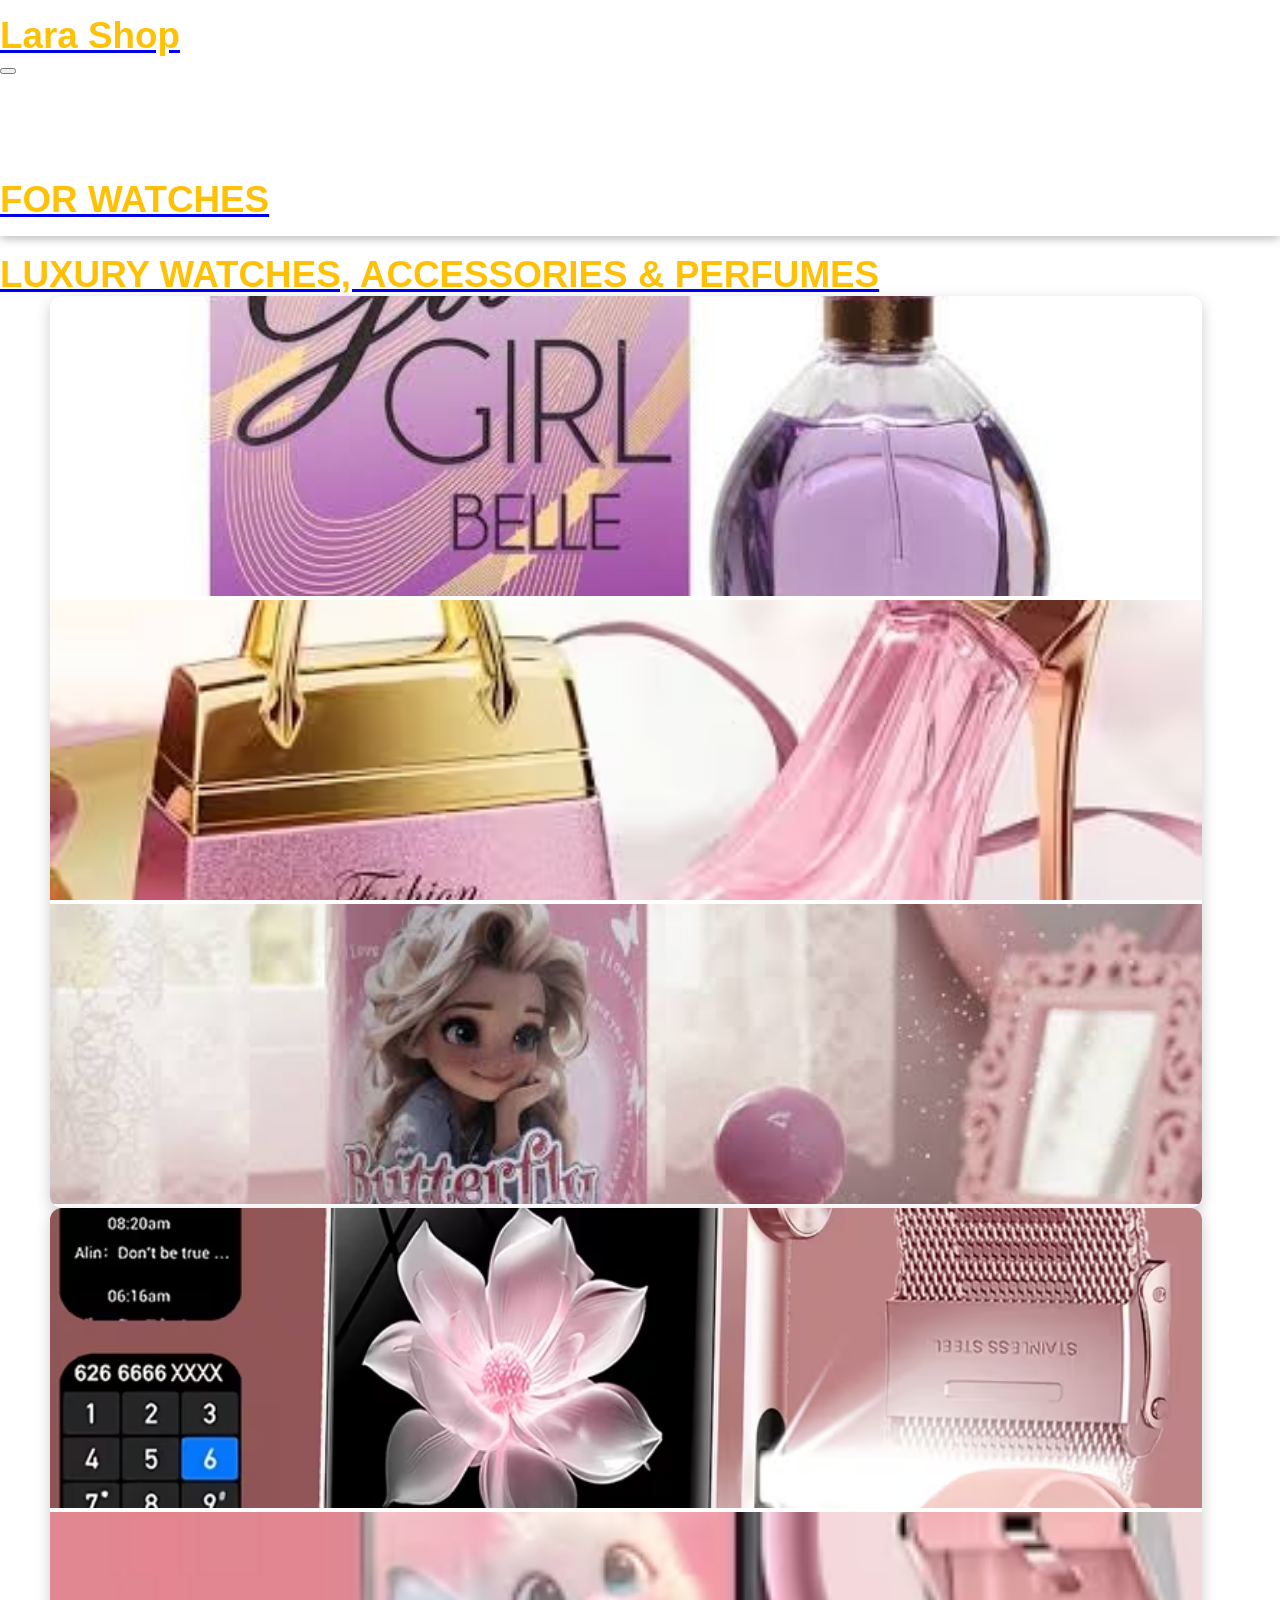
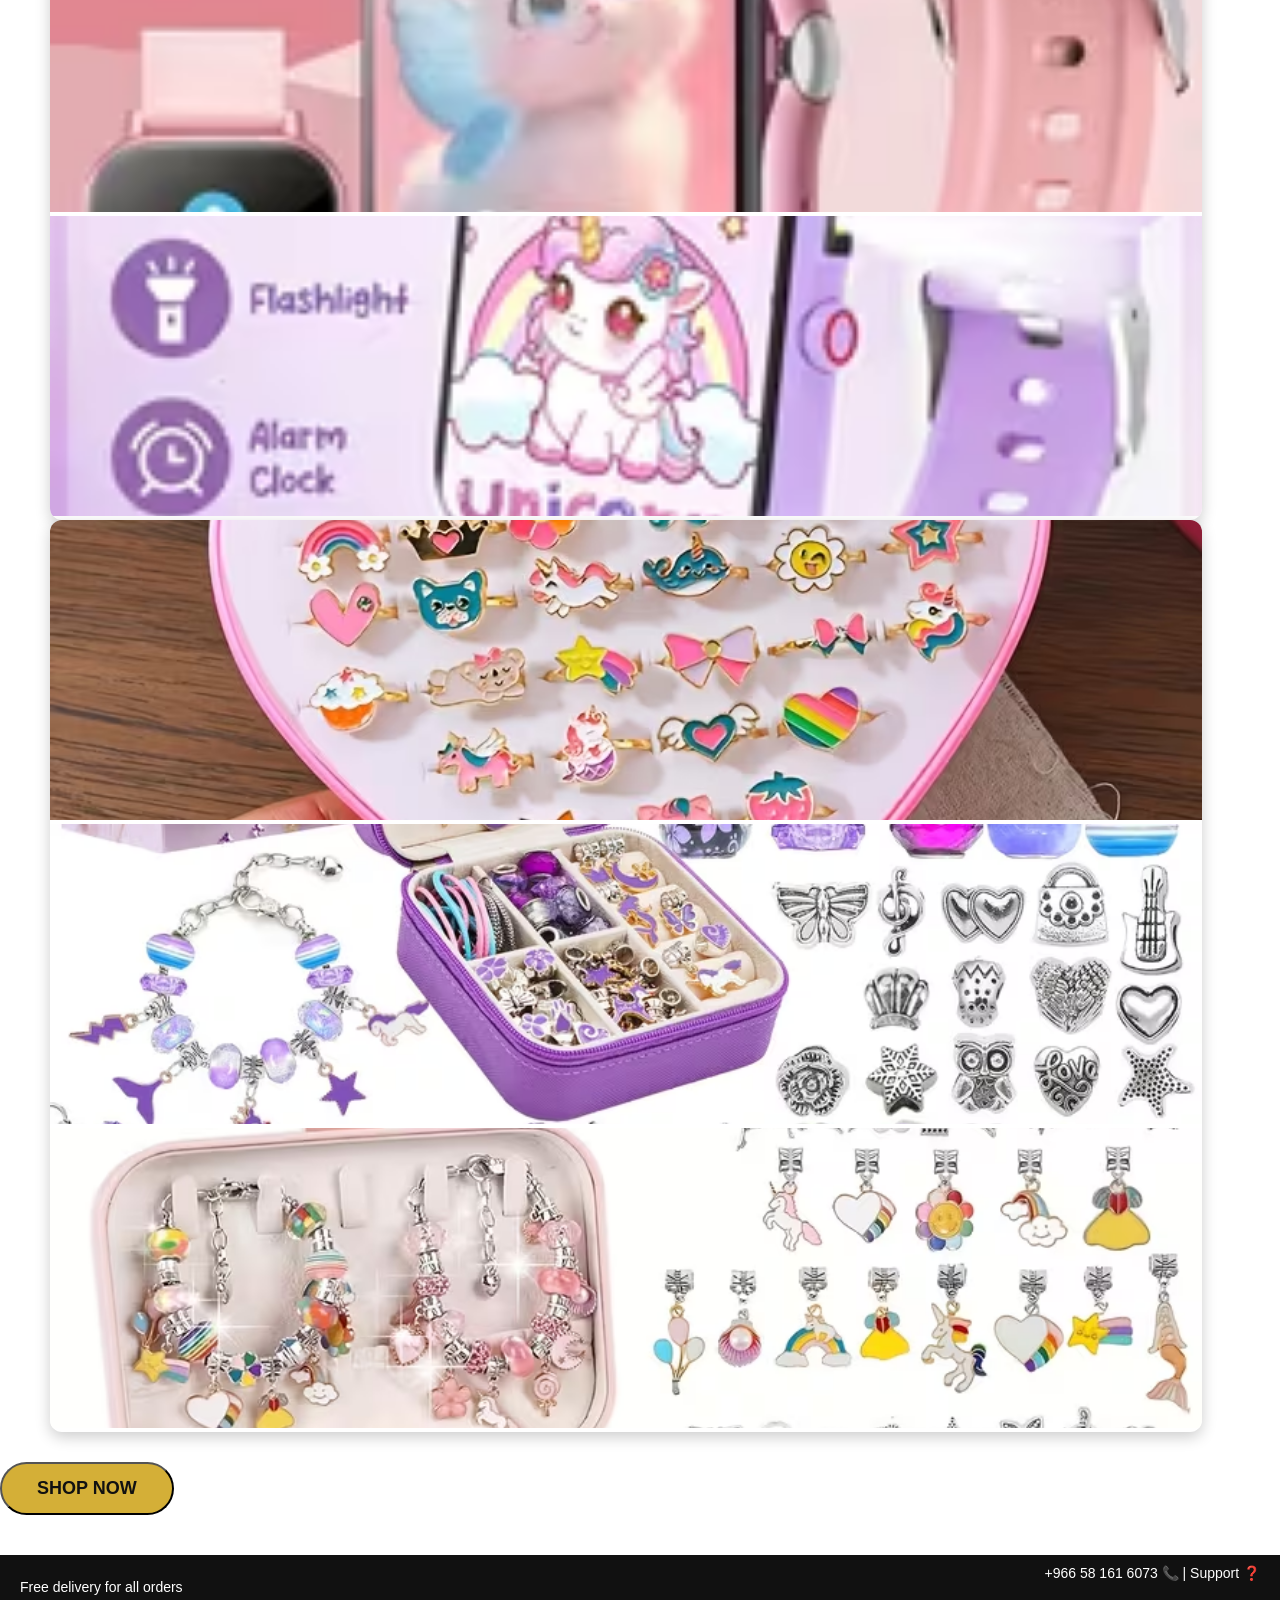
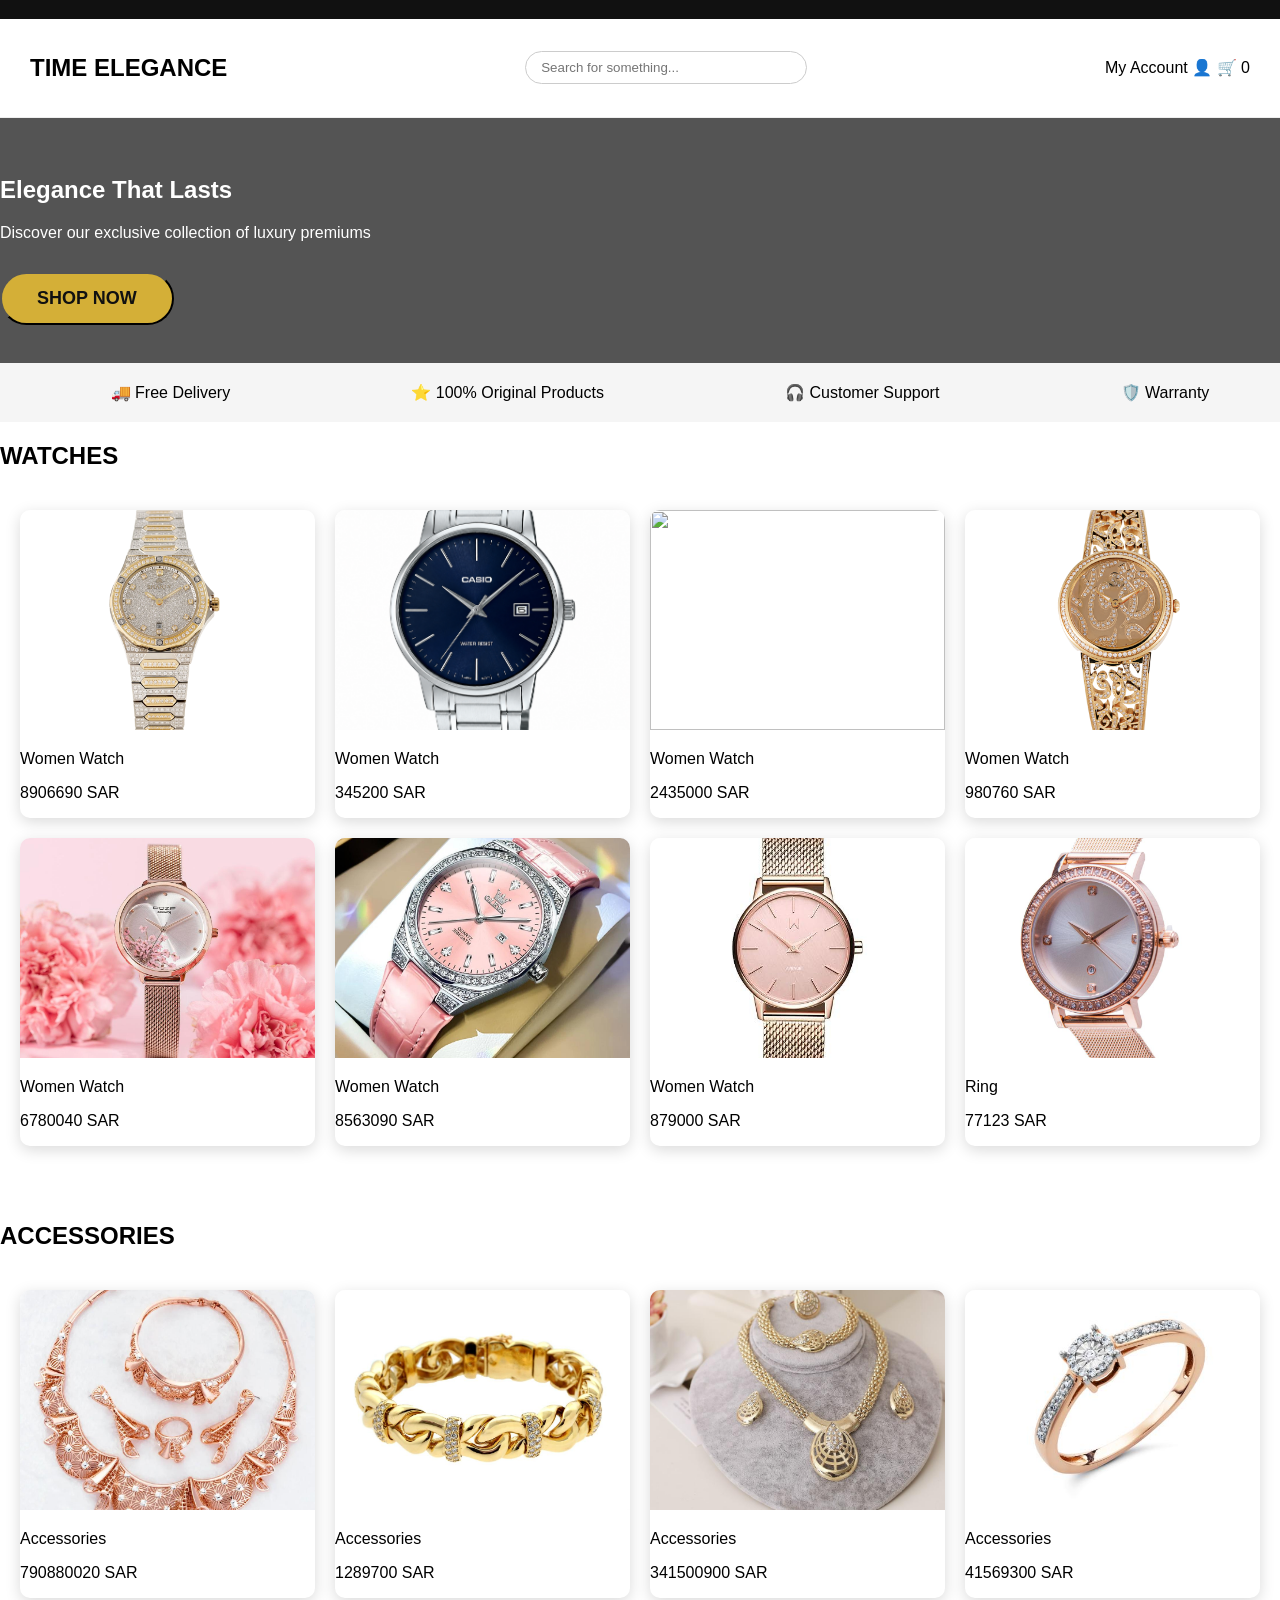
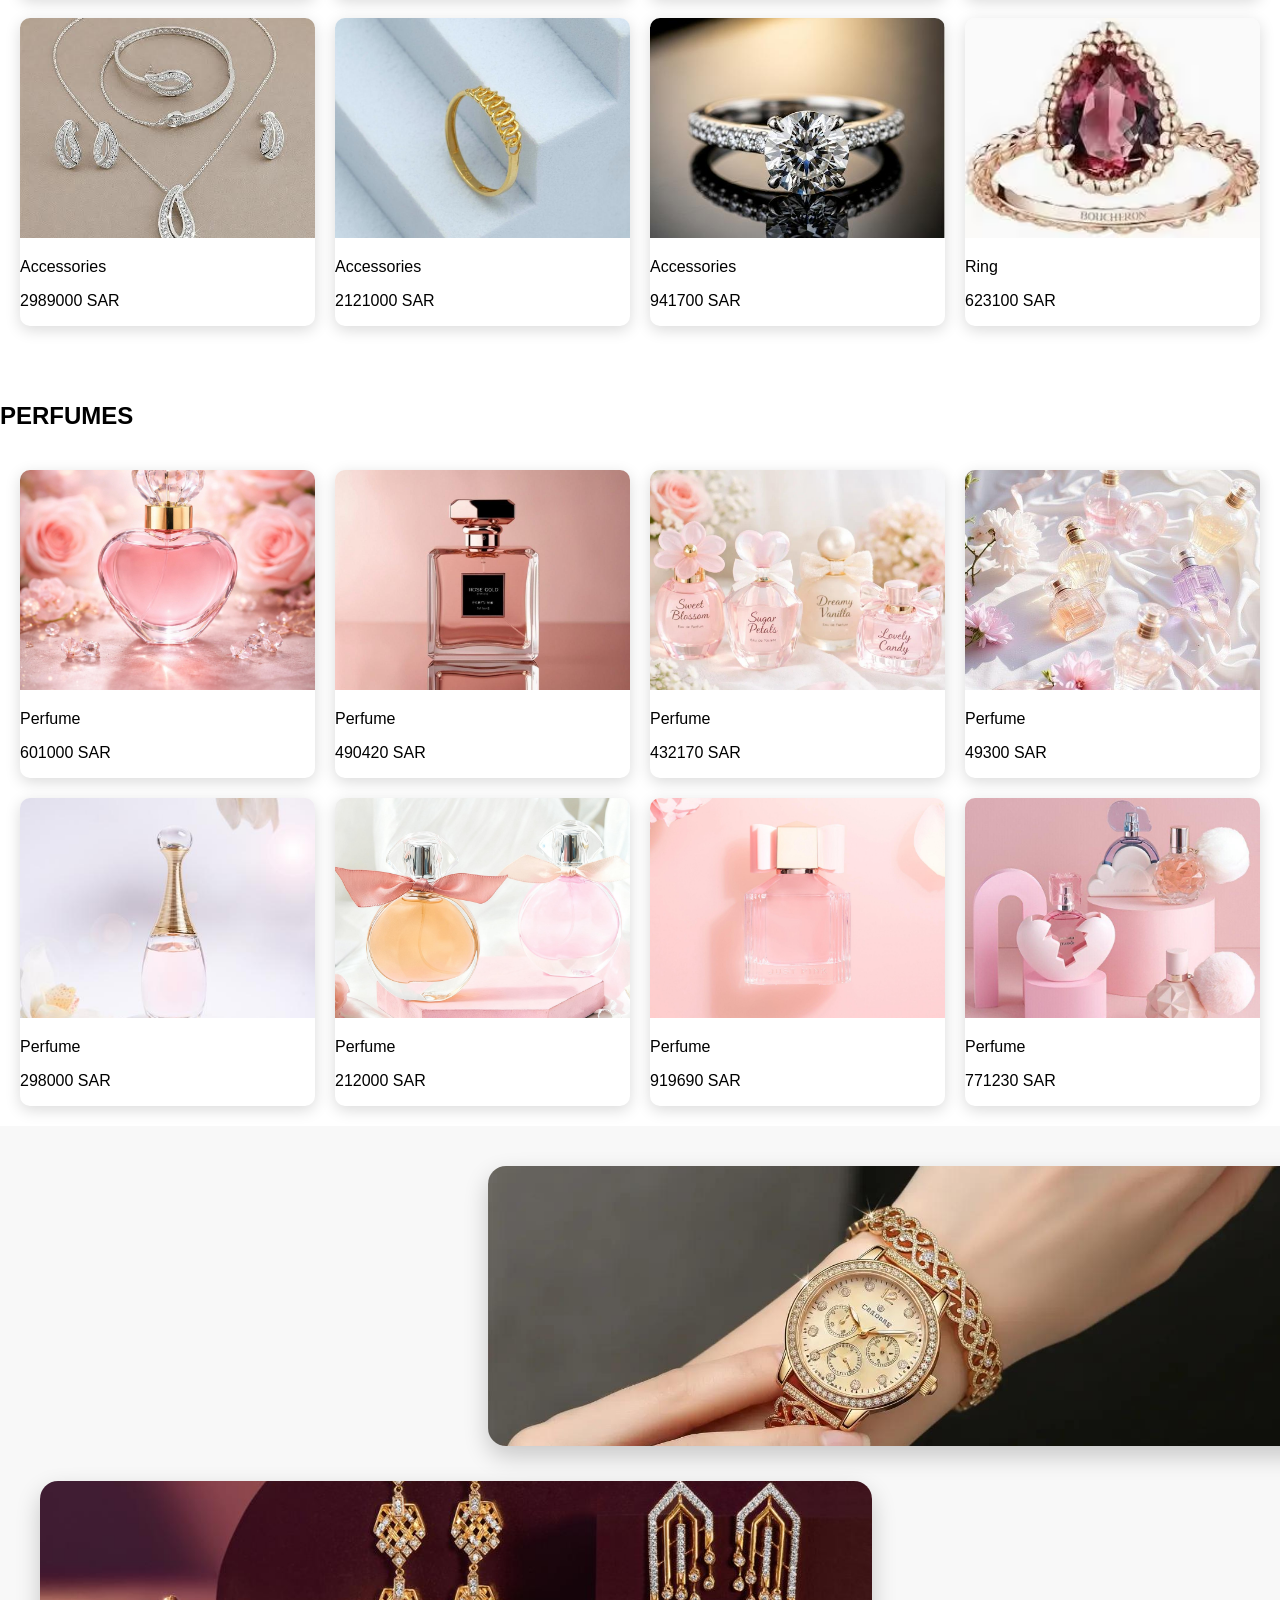
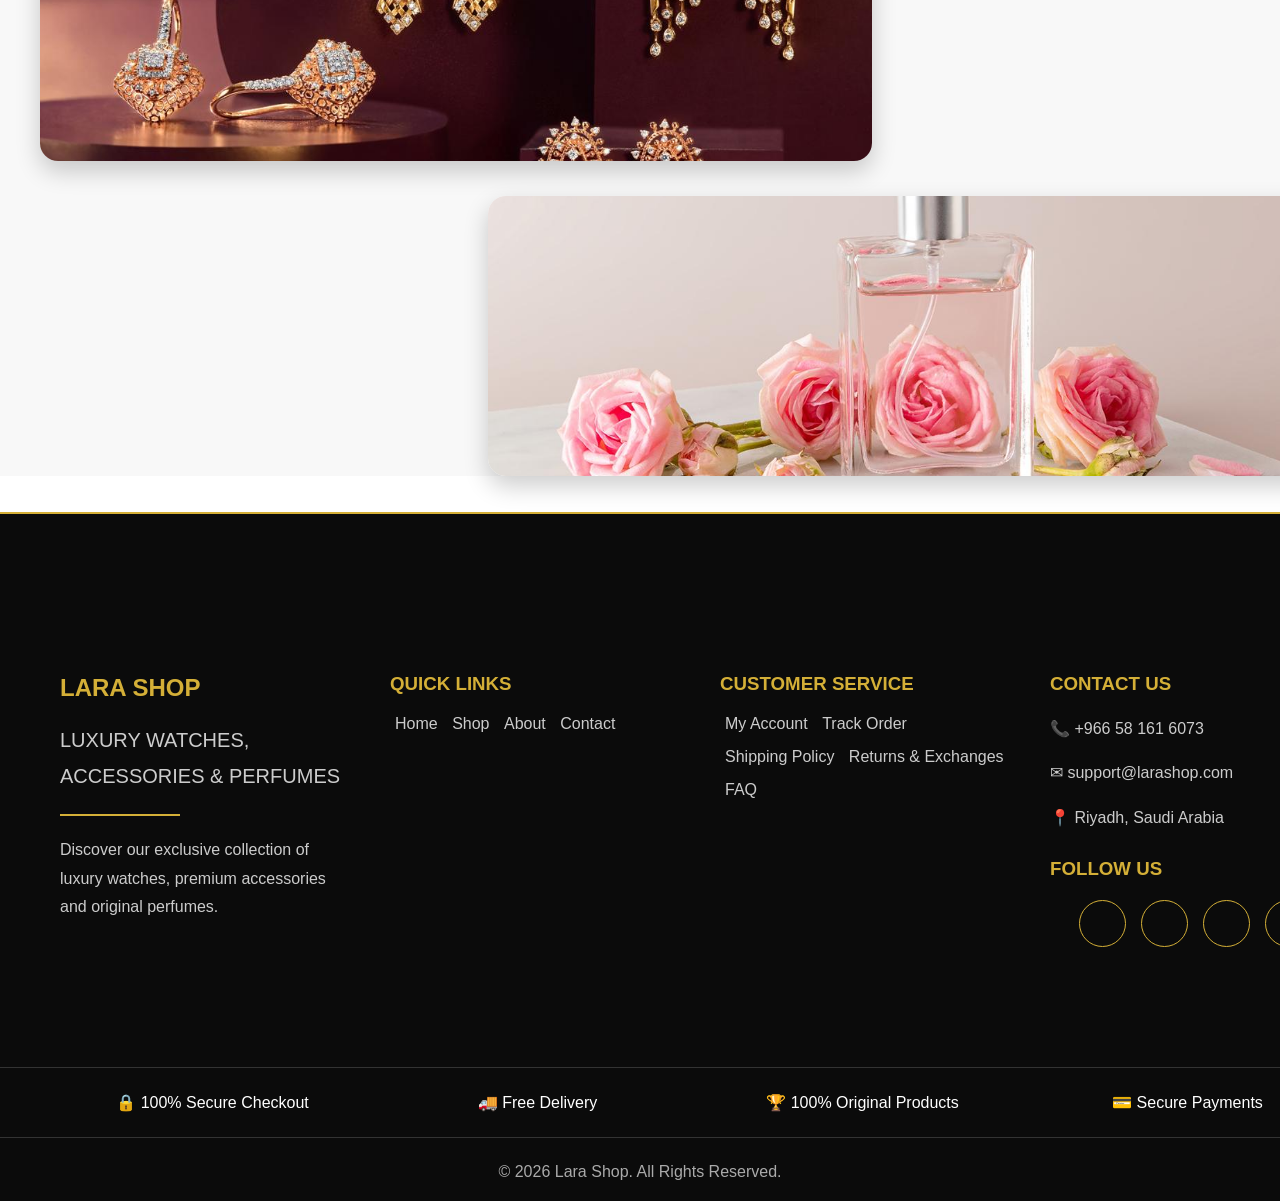
==== commit 24358751: "Update index.html" ====
--- a/index.html
+++ b/index.html
@@ -1271,7 +1271,7 @@
         </a>
 
       </div>
-    </nav>
+    </nav> <br>
 
     <!-- Title -->
     <a class="navbar-brand d-none text-center d-lg-block mt-4 mb-4" href="#">
